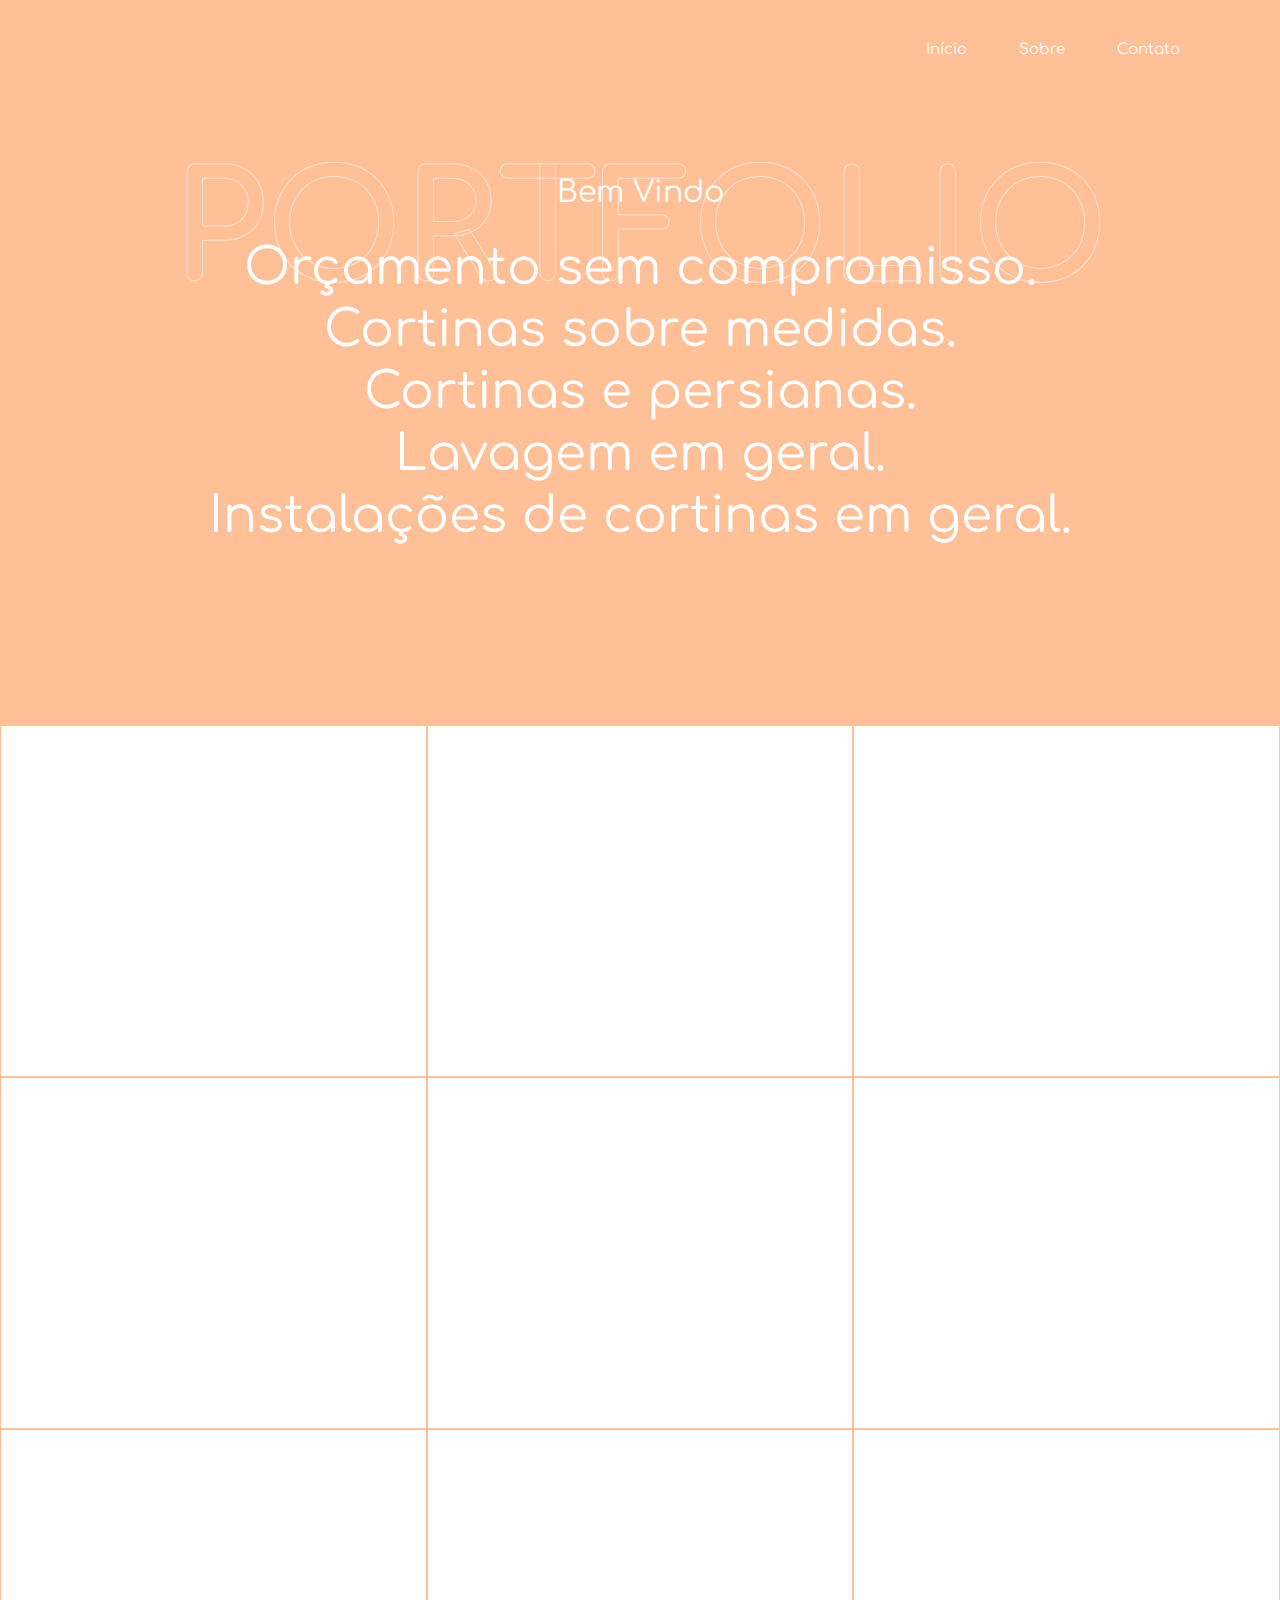
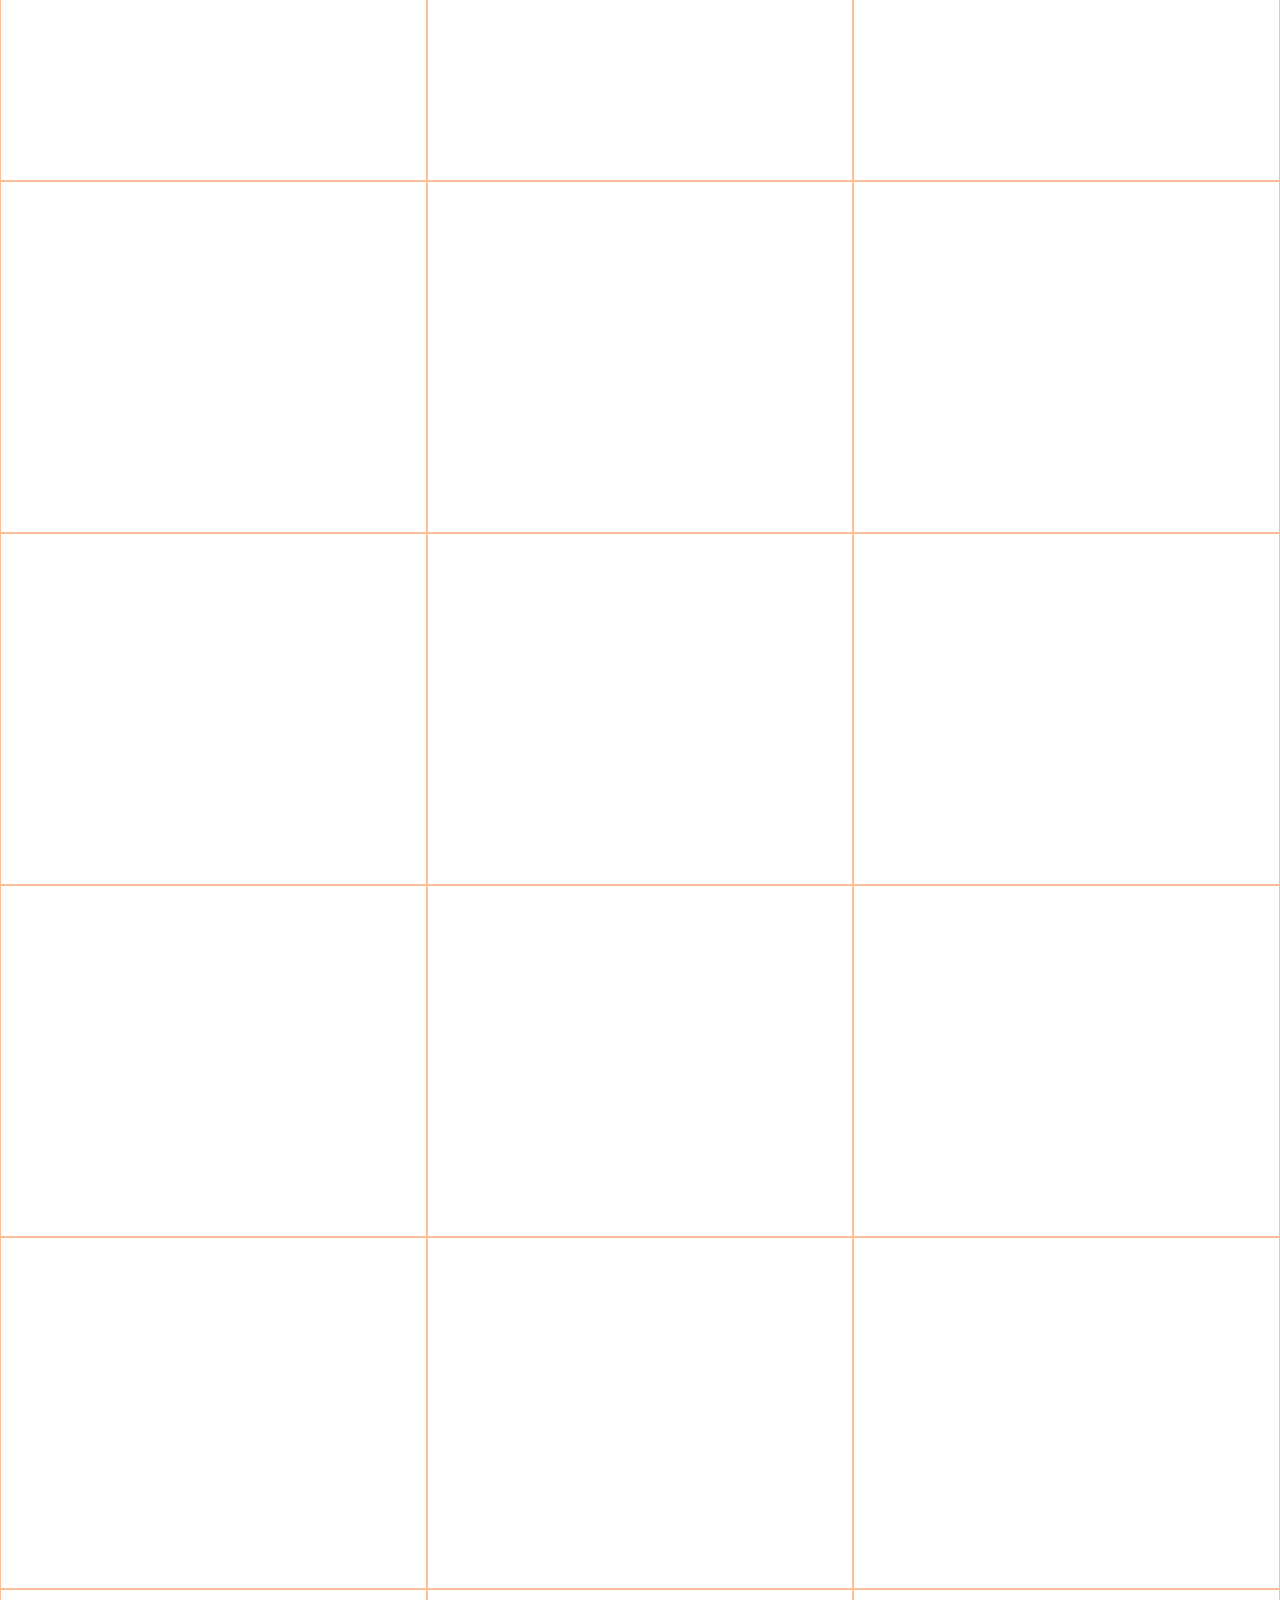
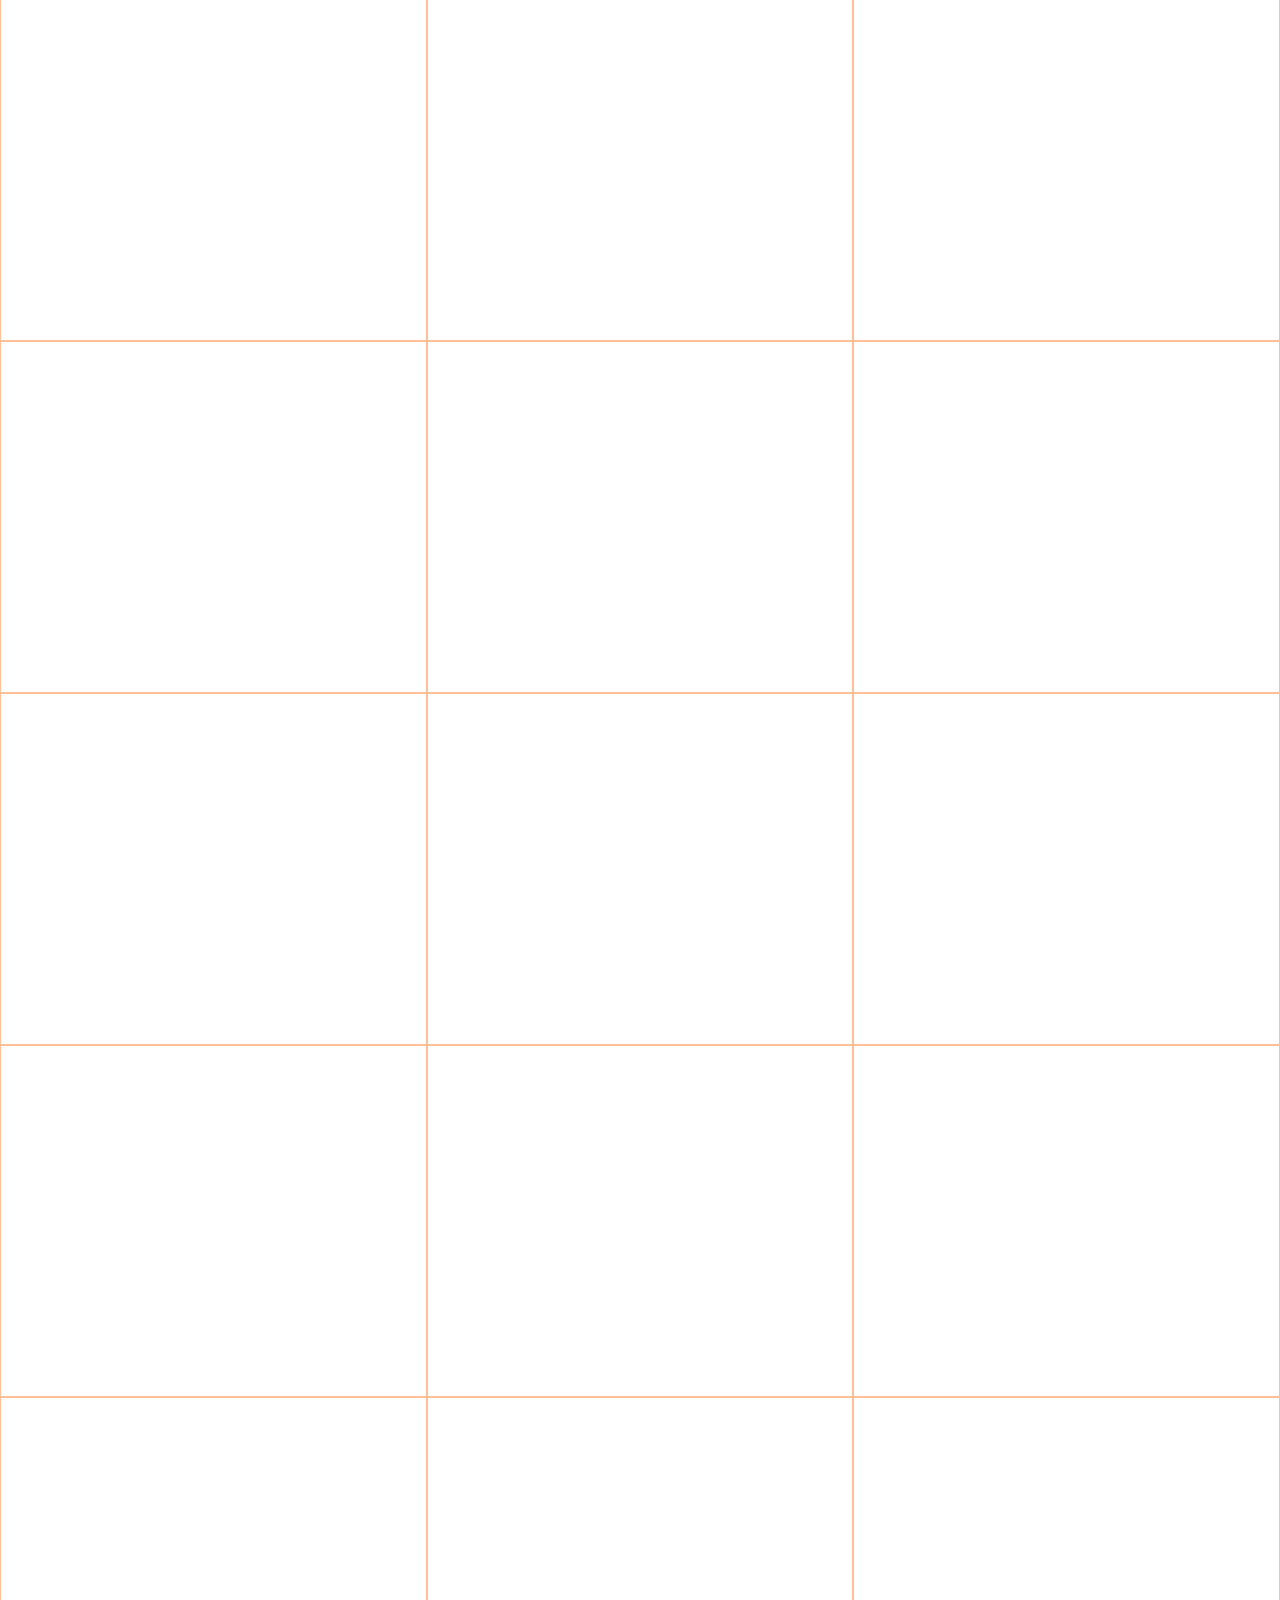
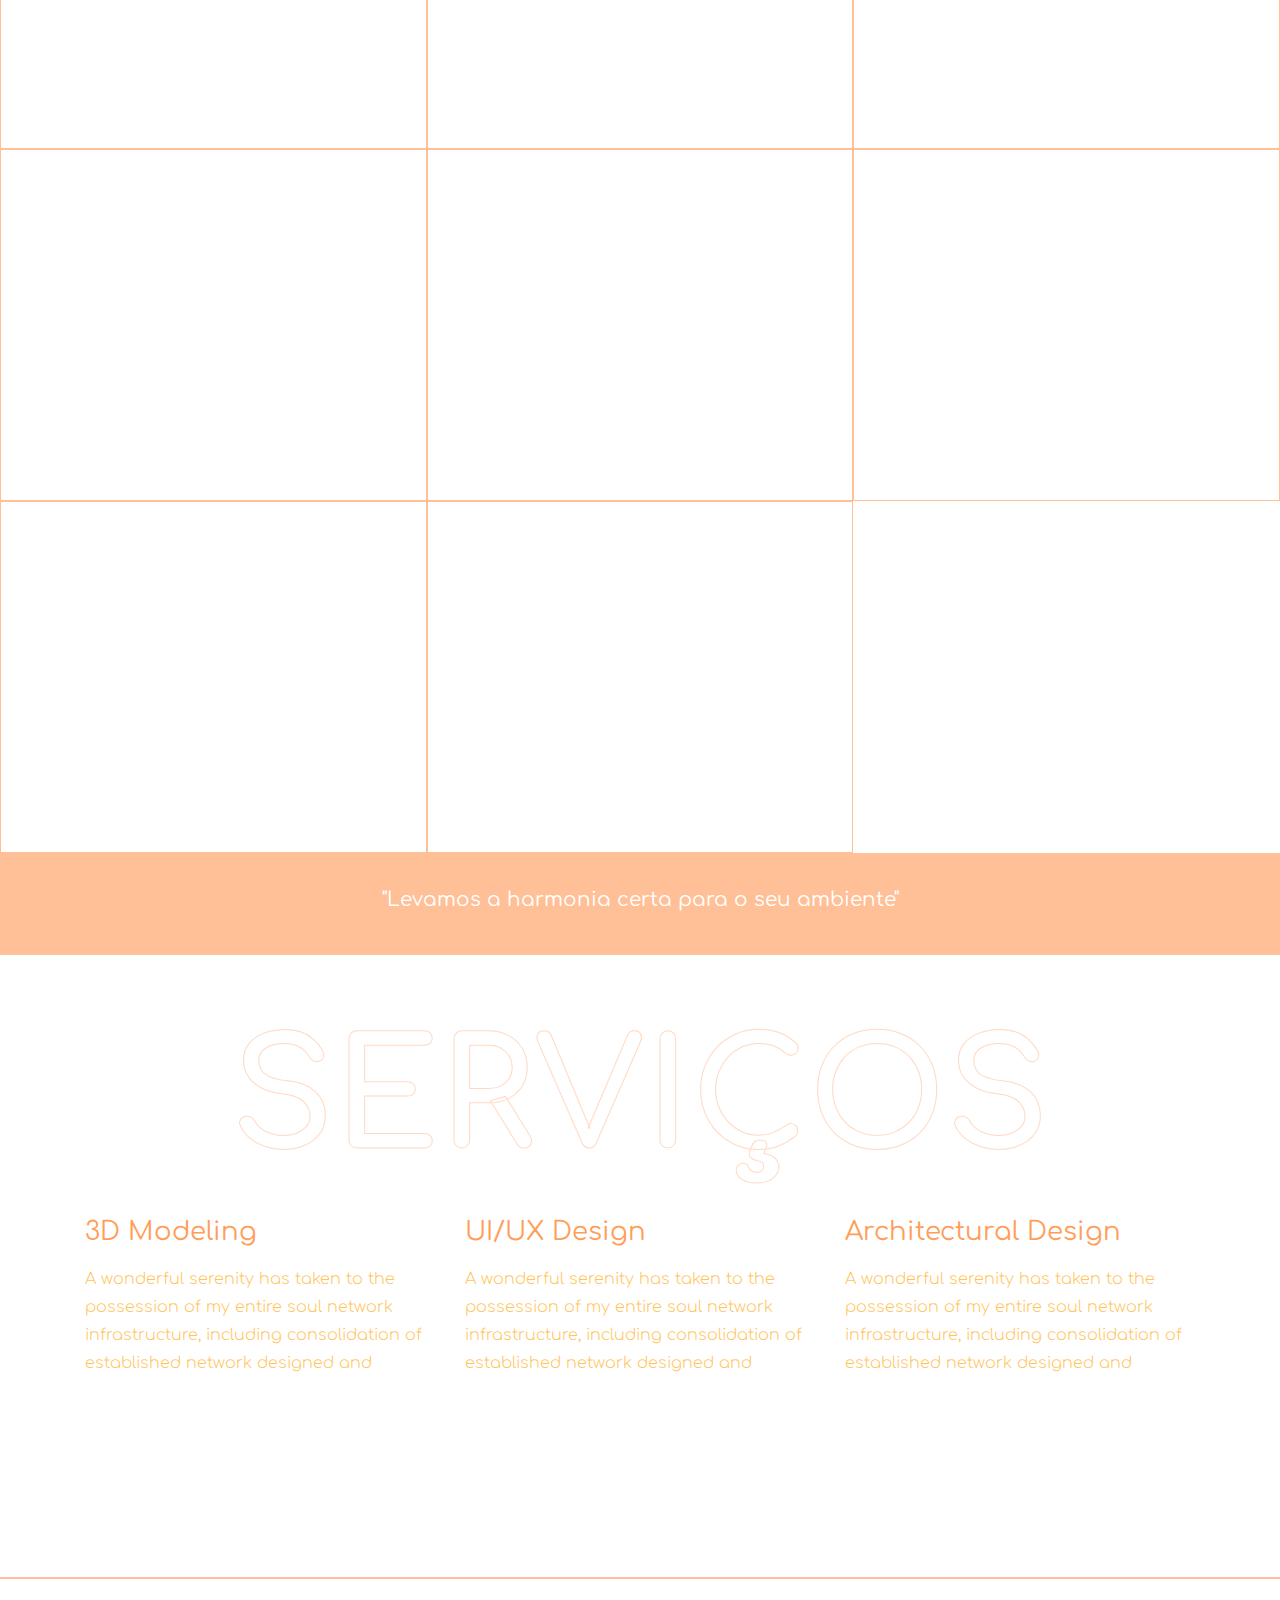
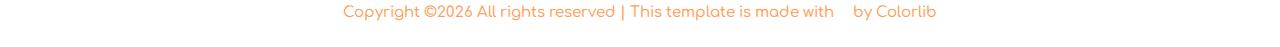
==== index.html @ ada85640 "Add files via upload" ====
<!doctype html>
<html class="no-js" lang="zxx">

<head>
    <meta charset="utf-8">
    <meta http-equiv="x-ua-compatible" content="ie=edge">
    <title>Leide Cortinas</title>
    <meta name="description" content="">
    <meta name="viewport" content="width=device-width, initial-scale=1">

    <!-- <link rel="manifest" href="site.webmanifest"> -->
    <!-- Place favicon.ico in the root directory -->

    <!-- CSS here -->
    <link rel="stylesheet" href="bootstrap.min.css">
    <link rel="stylesheet" href="owl.carousel.min.css">
    <link rel="stylesheet" href="magnific-popup.css">
    <link rel="stylesheet" href="font-awesome.min.css">
    <link rel="stylesheet" href="themify-icons.css">
    <link rel="stylesheet" href="nice-select.css">
    <link rel="stylesheet" href="flaticon.css">
    <link rel="stylesheet" href="gijgo.css">
    <link rel="stylesheet" href="animate.min.css">
    <link rel="stylesheet" href="slick.css">
    <link rel="stylesheet" href="slicknav.css">
    <link rel="stylesheet" href="style.css">
    <link href="https://fonts.googleapis.com/css2?family=Comfortaa:wght@600&display=swap" rel="stylesheet">

    <!-- <link rel="stylesheet" href="css/responsive.css"> -->
</head>

<body>
    <!--[if lte IE 9]>
            <p class="browserupgrade">You are using an <strong>outdated</strong> browser. Please <a href="https://browsehappy.com/">upgrade your browser</a> to improve your experience and security.</p>
        <![endif]-->

    <!-- header-start -->
    <header>
        <div class="header-area ">
            <div id="sticky-header" class="main-header-area">
                <div class="container-fluid">
                    <div class="row align-items-center">
                        <div class="col-xl-3 col-lg-2">
                            <div class="logo">
                                <a href="index.html">
                                    <img src="img/logo.png" alt="">
                                </a>
                            </div>
                        </div>
                        <div class="col-xl-9 col-lg-10">
                            <div class="main-menu  d-none d-lg-block text-right">
                                <nav>
                                    <ul id="navigation">
                                        <li><a class="active" href="index.html">Início</a></li>
                                        <li><a href="about.html">Sobre</a></li>
                                        <li><a href="contact.html">Contato</a></li>
                                    </ul>
                                </nav>
                            </div>
                        </div>
                        <div class="col-12">
                            <div class="mobile_menu d-block d-lg-none"></div>
                        </div>
                    </div>

                </div>
            </div>
        </div>
    </header>
    <!-- header-end -->

    <!-- slider_area_start -->
    <div class="slider_area">
        <div class="single_slider  d-flex align-items-center slider_bg_1">
            <div class="outline_text d-none d-lg-block">
                    Portfolio
            </div>
            <div class="container">
                <div class="row align-items-center justify-content-center">
                    <div class="col-xl-12">
                        <div class="slider_text text-center">
                            <span>Bem Vindo</span>
                            <h3>
                                   Orçamento sem compromisso. 
                                   <br>
                                   Cortinas sobre medidas.
                                   <br>
                                   Cortinas e persianas. 
                                   <br>
                                   Lavagem em geral. 
                                   <br>
                                   Instalações de cortinas em geral.
                            </h3>
                        </div>
                    </div>
                </div>
            </div>
        </div>
    </div>
    <!-- slider_area_end -->


    <div class="portfolio_area">
        <!-- <div class="container-fluid p-0"> -->
            <div class="portfolio_wrap">
                <div class="single_gallery">
                    <div class="thumb">
                        <img src="img/portfolio/1.jpeg" alt="">
                    </div>
                    <div class="gallery_hover">
                        <div class="hover_inner">
                                <span>Gostou? Fale conosco pelo</span>
                                <a href="https://api.whatsapp.com/send?1=pt_BR&phone=558498845-2749"><h3>WhatsApp</h3></a>
                                <a href="https://instagram.com/leide_cortinas1?igshid=be0fmrv5d8n"><h3 style="padding-top: 4px;">Instagram</h3></a>
                                
                        </div>
                    </div>
                </div>
                <div class="single_gallery small_width">
                    <div class="thumb">
                        <img src="img/portfolio/2.jpeg" alt="">
                    </div>
                    <div class="gallery_hover">
                        <div class="hover_inner">
                                <span>Gostou? Fale conosco pelo</span>
                                <a href="https://api.whatsapp.com/send?1=pt_BR&phone=558498845-2749"><h3>WhatsApp</h3></a>
                                <a href="https://instagram.com/leide_cortinas1?igshid=be0fmrv5d8n"><h3 style="padding-top: 4px;">Instagram</h3></a>
                                
                        </div>
                    </div>
                </div>
                <div class="single_gallery">
                    <div class="thumb">
                        <img src="img/portfolio/3.jpeg" alt="">
                    </div>
                    <div class="gallery_hover">
                        <div class="hover_inner">
                                <span>Gostou? Fale conosco pelo</span>
                                <a href="https://api.whatsapp.com/send?1=pt_BR&phone=558498845-2749"><h3>WhatsApp</h3></a>
                                <a href="https://instagram.com/leide_cortinas1?igshid=be0fmrv5d8n"><h3 style="padding-top: 4px;">Instagram</h3></a>
                                
                        </div>
                    </div>
                </div>
                <div class=" single_gallery">
                    <div class="thumb">
                        <img src="img/portfolio/4.jpeg" alt="">
                    </div>
                    <div class="gallery_hover">
                        <div class="hover_inner">
                                <span>Gostou? Fale conosco pelo</span>
                                <a href="https://api.whatsapp.com/send?1=pt_BR&phone=558498845-2749"><h3>WhatsApp</h3></a>
                                <a href="https://instagram.com/leide_cortinas1?igshid=be0fmrv5d8n"><h3 style="padding-top: 4px;">Instagram</h3></a>
                                
                        </div>
                    </div>
                </div>
                <div class="single_gallery">
                    <div class="thumb">
                        <img src="img/portfolio/5.jpeg" alt="">
                    </div>
                    <div class="gallery_hover">
                        <div class="hover_inner">
                                <span>Gostou? Fale conosco pelo</span>
                                <a href="https://api.whatsapp.com/send?1=pt_BR&phone=558498845-2749"><h3>WhatsApp</h3></a>
                                <a href="https://instagram.com/leide_cortinas1?igshid=be0fmrv5d8n"><h3 style="padding-top: 4px;">Instagram</h3></a>
                                
                        </div>
                    </div>
                </div>
                <div class=" single_gallery small_width">
                    <div class="thumb">
                        <img src="img/portfolio/6.jpeg" alt="">
                    </div>
                    <div class="gallery_hover">
                        <div class="hover_inner">
                                <span>Gostou? Fale conosco pelo</span>
                                <a href="https://api.whatsapp.com/send?1=pt_BR&phone=558498845-2749"><h3>WhatsApp</h3></a>
                                <a href="https://instagram.com/leide_cortinas1?igshid=be0fmrv5d8n"><h3 style="padding-top: 4px;">Instagram</h3></a>
                                
                        </div>
                    </div>
                </div>
                <div class="single_gallery">
                    <div class="thumb">
                        <img src="img/portfolio/7.jpeg" alt="">
                    </div>
                    <div class="gallery_hover">
                        <div class="hover_inner">
                                <span>Gostou? Fale conosco pelo</span>
                                <a href="https://api.whatsapp.com/send?1=pt_BR&phone=558498845-2749"><h3>WhatsApp</h3></a>
                                <a href="https://instagram.com/leide_cortinas1?igshid=be0fmrv5d8n"><h3 style="padding-top: 4px;">Instagram</h3></a>
                                
                        </div>
                    </div>
                </div>
                <div class=" single_gallery small_width">
                   <div class="thumb">
                        <img src="img/portfolio/8.jpeg" alt="">
                    </div>
                    <div class="gallery_hover">
                        <div class="hover_inner">
                                <span>Gostou? Fale conosco pelo</span>
                                <a href="https://api.whatsapp.com/send?1=pt_BR&phone=558498845-2749"><h3>WhatsApp</h3></a>
                                <a href="https://instagram.com/leide_cortinas1?igshid=be0fmrv5d8n"><h3 style="padding-top: 4px;">Instagram</h3></a>
                                
                        </div>
                    </div>
                </div>
                <div class=" single_gallery">
                    <div class="thumb">
                        <img src="img/portfolio/9.jpeg" alt="">
                    </div>
                    <div class="gallery_hover">
                        <div class="hover_inner">
                                <span>Gostou? Fale conosco pelo</span>
                                <a href="https://api.whatsapp.com/send?1=pt_BR&phone=558498845-2749"><h3>WhatsApp</h3></a>
                                <a href="https://instagram.com/leide_cortinas1?igshid=be0fmrv5d8n"><h3 style="padding-top: 4px;">Instagram</h3></a>
                                
                        </div>
                    </div>
                </div>
                <div class=" single_gallery">
                    <div class="thumb">
                        <img src="img/portfolio/10.jpeg" alt="">
                    </div>
                    <div class="gallery_hover">
                        <div class="hover_inner">
                                <span>Gostou? Fale conosco pelo</span>
                                <a href="https://api.whatsapp.com/send?1=pt_BR&phone=558498845-2749"><h3>WhatsApp</h3></a>
                                <a href="https://instagram.com/leide_cortinas1?igshid=be0fmrv5d8n"><h3 style="padding-top: 4px;">Instagram</h3></a>
                                
                        </div>
                    </div>
                </div>
                <div class=" single_gallery">
                    <div class="thumb">
                        <img src="img/portfolio/11.jpeg" alt="">
                    </div>
                    <div class="gallery_hover">
                        <div class="hover_inner">
                                <span>Gostou? Fale conosco pelo</span>
                                <a href="https://api.whatsapp.com/send?1=pt_BR&phone=558498845-2749"><h3>WhatsApp</h3></a>
                                <a href="https://instagram.com/leide_cortinas1?igshid=be0fmrv5d8n"><h3 style="padding-top: 4px;">Instagram</h3></a>
                                
                        </div>
                    </div>
                </div>
                <div class=" single_gallery">
                    <div class="thumb">
                        <img src="img/portfolio/12.jpeg" alt="">
                    </div>
                    <div class="gallery_hover">
                        <div class="hover_inner">
                                <span>Gostou? Fale conosco pelo</span>
                                <a href="https://api.whatsapp.com/send?1=pt_BR&phone=558498845-2749"><h3>WhatsApp</h3></a>
                                <a href="https://instagram.com/leide_cortinas1?igshid=be0fmrv5d8n"><h3 style="padding-top: 4px;">Instagram</h3></a>
                                
                        </div>
                    </div>
                </div>
                <div class=" single_gallery">
                    <div class="thumb">
                        <img src="img/portfolio/13.jpeg" alt="">
                    </div>
                    <div class="gallery_hover">
                        <div class="hover_inner">
                                <span>Gostou? Fale conosco pelo</span>
                                <a href="https://api.whatsapp.com/send?1=pt_BR&phone=558498845-2749"><h3>WhatsApp</h3></a>
                                <a href="https://instagram.com/leide_cortinas1?igshid=be0fmrv5d8n"><h3 style="padding-top: 4px;">Instagram</h3></a>
                                
                        </div>
                    </div>
                </div>
                <div class=" single_gallery">
                    <div class="thumb">
                        <img src="img/portfolio/14.jpeg" alt="">
                    </div>
                    <div class="gallery_hover">
                        <div class="hover_inner">
                                <span>Gostou? Fale conosco pelo</span>
                                <a href="https://api.whatsapp.com/send?1=pt_BR&phone=558498845-2749"><h3>WhatsApp</h3></a>
                                <a href="https://instagram.com/leide_cortinas1?igshid=be0fmrv5d8n"><h3 style="padding-top: 4px;">Instagram</h3></a>
                                
                        </div>
                    </div>
                </div>
                <div class=" single_gallery">
                    <div class="thumb">
                        <img src="img/portfolio/15.jpeg" alt="">
                    </div>
                    <div class="gallery_hover">
                        <div class="hover_inner">
                                <span>Gostou? Fale conosco pelo</span>
                                <a href="https://api.whatsapp.com/send?1=pt_BR&phone=558498845-2749"><h3>WhatsApp</h3></a>
                                <a href="https://instagram.com/leide_cortinas1?igshid=be0fmrv5d8n"><h3 style="padding-top: 4px;">Instagram</h3></a>
                                
                        </div>
                    </div>
                </div>
                <div class=" single_gallery">
                    <div class="thumb">
                        <img src="img/portfolio/16.jpeg" alt="">
                    </div>
                    <div class="gallery_hover">
                        <div class="hover_inner">
                                <span>Gostou? Fale conosco pelo</span>
                                <a href="https://api.whatsapp.com/send?1=pt_BR&phone=558498845-2749"><h3>WhatsApp</h3></a>
                                <a href="https://instagram.com/leide_cortinas1?igshid=be0fmrv5d8n"><h3 style="padding-top: 4px;">Instagram</h3></a>
                                
                        </div>
                    </div>
                </div>
                <div class=" single_gallery">
                    <div class="thumb">
                        <img src="img/portfolio/17.jpeg" alt="">
                    </div>
                    <div class="gallery_hover">
                        <div class="hover_inner">
                                <span>Gostou? Fale conosco pelo</span>
                                <a href="https://api.whatsapp.com/send?1=pt_BR&phone=558498845-2749"><h3>WhatsApp</h3></a>
                                <a href="https://instagram.com/leide_cortinas1?igshid=be0fmrv5d8n"><h3 style="padding-top: 4px;">Instagram</h3></a>
                                
                        </div>
                    </div>
                </div>
                <div class=" single_gallery">
                    <div class="thumb">
                        <img src="img/portfolio/18.jpeg" alt="">
                    </div>
                    <div class="gallery_hover">
                        <div class="hover_inner">
                                <span>Gostou? Fale conosco pelo</span>
                                <a href="https://api.whatsapp.com/send?1=pt_BR&phone=558498845-2749"><h3>WhatsApp</h3></a>
                                <a href="https://instagram.com/leide_cortinas1?igshid=be0fmrv5d8n"><h3 style="padding-top: 4px;">Instagram</h3></a>
                                
                        </div>
                    </div>
                </div>
                <div class=" single_gallery">
                    <div class="thumb">
                        <img src="img/portfolio/19.jpeg" alt="">
                    </div>
                    <div class="gallery_hover">
                        <div class="hover_inner">
                                <span>Gostou? Fale conosco pelo</span>
                                <a href="https://api.whatsapp.com/send?1=pt_BR&phone=558498845-2749"><h3>WhatsApp</h3></a>
                                <a href="https://instagram.com/leide_cortinas1?igshid=be0fmrv5d8n"><h3 style="padding-top: 4px;">Instagram</h3></a>
                                
                        </div>
                    </div>
                </div>
                <div class=" single_gallery">
                    <div class="thumb">
                        <img src="img/portfolio/20.jpeg" alt="">
                    </div>
                    <div class="gallery_hover">
                        <div class="hover_inner">
                                <span>Gostou? Fale conosco pelo</span>
                                <a href="https://api.whatsapp.com/send?1=pt_BR&phone=558498845-2749"><h3>WhatsApp</h3></a>
                                <a href="https://instagram.com/leide_cortinas1?igshid=be0fmrv5d8n"><h3 style="padding-top: 4px;">Instagram</h3></a>
                                
                        </div>
                    </div>
                </div>
                <div class=" single_gallery">
                    <div class="thumb">
                        <img src="img/portfolio/21.jpeg" alt="">
                    </div>
                    <div class="gallery_hover">
                        <div class="hover_inner">
                                <span>Gostou? Fale conosco pelo</span>
                                <a href="https://api.whatsapp.com/send?1=pt_BR&phone=558498845-2749"><h3>WhatsApp</h3></a>
                                <a href="https://instagram.com/leide_cortinas1?igshid=be0fmrv5d8n"><h3 style="padding-top: 4px;">Instagram</h3></a>
                                
                        </div>
                    </div>
                </div>
                <div class=" single_gallery">
                    <div class="thumb">
                        <img src="img/portfolio/22.jpeg" alt="">
                    </div>
                    <div class="gallery_hover">
                        <div class="hover_inner">
                                <span>Gostou? Fale conosco pelo</span>
                                <a href="https://api.whatsapp.com/send?1=pt_BR&phone=558498845-2749"><h3>WhatsApp</h3></a>
                                <a href="https://instagram.com/leide_cortinas1?igshid=be0fmrv5d8n"><h3 style="padding-top: 4px;">Instagram</h3></a>
                                
                        </div>
                    </div>
                </div>
                <div class=" single_gallery">
                    <div class="thumb">
                        <img src="img/portfolio/23.jpeg" alt="">
                    </div>
                    <div class="gallery_hover">
                        <div class="hover_inner">
                                <span>Gostou? Fale conosco pelo</span>
                                <a href="https://api.whatsapp.com/send?1=pt_BR&phone=558498845-2749"><h3>WhatsApp</h3></a>
                                <a href="https://instagram.com/leide_cortinas1?igshid=be0fmrv5d8n"><h3 style="padding-top: 4px;">Instagram</h3></a>
                                
                        </div>
                    </div>
                </div>
                <div class=" single_gallery">
                    <div class="thumb">
                        <img src="img/portfolio/24.jpeg" alt="">
                    </div>
                    <div class="gallery_hover">
                        <div class="hover_inner">
                                <span>Gostou? Fale conosco pelo</span>
                                <a href="https://api.whatsapp.com/send?1=pt_BR&phone=558498845-2749"><h3>WhatsApp</h3></a>
                                <a href="https://instagram.com/leide_cortinas1?igshid=be0fmrv5d8n"><h3 style="padding-top: 4px;">Instagram</h3></a>
                                
                        </div>
                    </div>
                </div>
                <div class=" single_gallery">
                    <div class="thumb">
                        <img src="img/portfolio/25.jpeg" alt="">
                    </div>
                    <div class="gallery_hover">
                        <div class="hover_inner">
                                <span>Gostou? Fale conosco pelo</span>
                                <a href="https://api.whatsapp.com/send?1=pt_BR&phone=558498845-2749"><h3>WhatsApp</h3></a>
                                <a href="https://instagram.com/leide_cortinas1?igshid=be0fmrv5d8n"><h3 style="padding-top: 4px;">Instagram</h3></a>
                                
                        </div>
                    </div>
                </div>
                <div class=" single_gallery">
                    <div class="thumb">
                        <img src="img/portfolio/26.jpeg" alt="">
                    </div>
                    <div class="gallery_hover">
                        <div class="hover_inner">
                                <span>Gostou? Fale conosco pelo</span>
                                <a href="https://api.whatsapp.com/send?1=pt_BR&phone=558498845-2749"><h3>WhatsApp</h3></a>
                                <a href="https://instagram.com/leide_cortinas1?igshid=be0fmrv5d8n"><h3 style="padding-top: 4px;">Instagram</h3></a>
                                
                        </div>
                    </div>
                </div>
                <div class=" single_gallery">
                    <div class="thumb">
                        <img src="img/portfolio/27.jpeg" alt="">
                    </div>
                    <div class="gallery_hover">
                        <div class="hover_inner">
                                <span>Gostou? Fale conosco pelo</span>
                                <a href="https://api.whatsapp.com/send?1=pt_BR&phone=558498845-2749"><h3>WhatsApp</h3></a>
                                <a href="https://instagram.com/leide_cortinas1?igshid=be0fmrv5d8n"><h3 style="padding-top: 4px;">Instagram</h3></a>
                                
                        </div>
                    </div>
                </div>
                <div class=" single_gallery">
                    <div class="thumb">
                        <img src="img/portfolio/28.jpeg" alt="">
                    </div>
                    <div class="gallery_hover">
                        <div class="hover_inner">
                                <span>Gostou? Fale conosco pelo</span>
                                <a href="https://api.whatsapp.com/send?1=pt_BR&phone=558498845-2749"><h3>WhatsApp</h3></a>
                                <a href="https://instagram.com/leide_cortinas1?igshid=be0fmrv5d8n"><h3 style="padding-top: 4px;">Instagram</h3></a>
                                
                        </div>
                    </div>
                </div>
                <div class=" single_gallery">
                    <div class="thumb">
                        <img src="img/portfolio/29.jpeg" alt="">
                    </div>
                    <div class="gallery_hover">
                        <div class="hover_inner">
                                <span>Gostou? Fale conosco pelo</span>
                                <a href="https://api.whatsapp.com/send?1=pt_BR&phone=558498845-2749"><h3>WhatsApp</h3></a>
                                <a href="https://instagram.com/leide_cortinas1?igshid=be0fmrv5d8n"><h3 style="padding-top: 4px;">Instagram</h3></a>
                                
                        </div>
                    </div>
                </div>
                <div class=" single_gallery">
                    <div class="thumb">
                        <img src="img/portfolio/30.jpeg" alt="">
                    </div>
                    <div class="gallery_hover">
                        <div class="hover_inner">
                                <span>Gostou? Fale conosco pelo</span>
                                <a href="https://api.whatsapp.com/send?1=pt_BR&phone=558498845-2749"><h3>WhatsApp</h3></a>
                                <a href="https://instagram.com/leide_cortinas1?igshid=be0fmrv5d8n"><h3 style="padding-top: 4px;">Instagram</h3></a>
                                
                        </div>
                    </div>
                </div>
                <div class=" single_gallery">
                    <div class="thumb">
                        <img src="img/portfolio/31.jpeg" alt="">
                    </div>
                    <div class="gallery_hover">
                        <div class="hover_inner">
                                <span>Gostou? Fale conosco pelo</span>
                                <a href="https://api.whatsapp.com/send?1=pt_BR&phone=558498845-2749"><h3>WhatsApp</h3></a>
                                <a href="https://instagram.com/leide_cortinas1?igshid=be0fmrv5d8n"><h3 style="padding-top: 4px;">Instagram</h3></a>
                                
                        </div>
                    </div>
                </div>
                <div class=" single_gallery">
                    <div class="thumb">
                        <img src="img/portfolio/32.jpeg" alt="">
                    </div>
                    <div class="gallery_hover">
                        <div class="hover_inner">
                                <span>Gostou? Fale conosco pelo</span>
                                <a href="https://api.whatsapp.com/send?1=pt_BR&phone=558498845-2749"><h3>WhatsApp</h3></a>
                                <a href="https://instagram.com/leide_cortinas1?igshid=be0fmrv5d8n"><h3 style="padding-top: 4px;">Instagram</h3></a>
                                
                        </div>
                    </div>
                </div>
                <div class=" single_gallery">
                    <div class="thumb">
                        <img src="img/portfolio/33.jpeg" alt="">
                    </div>
                    <div class="gallery_hover">
                        <div class="hover_inner">
                                <span>Gostou? Fale conosco pelo</span>
                                <a href="https://api.whatsapp.com/send?1=pt_BR&phone=558498845-2749"><h3>WhatsApp</h3></a>
                                <a href="https://instagram.com/leide_cortinas1?igshid=be0fmrv5d8n"><h3 style="padding-top: 4px;">Instagram</h3></a>
                                
                        </div>
                    </div>
                </div>
                <div class=" single_gallery">
                    <div class="thumb">
                        <img src="img/portfolio/34.jpeg" alt="">
                    </div>
                    <div class="gallery_hover">
                        <div class="hover_inner">
                                <span>Gostou? Fale conosco pelo</span>
                                <a href="https://api.whatsapp.com/send?1=pt_BR&phone=558498845-2749"><h3>WhatsApp</h3></a>
                                <a href="https://instagram.com/leide_cortinas1?igshid=be0fmrv5d8n"><h3 style="padding-top: 4px;">Instagram</h3></a>
                                
                        </div>
                    </div>
                </div>
                <div class=" single_gallery">
                    <div class="thumb">
                        <img src="img/portfolio/35.jpeg" alt="">
                    </div>
                    <div class="gallery_hover">
                        <div class="hover_inner">
                                <span>Gostou? Fale conosco pelo</span>
                                <a href="https://api.whatsapp.com/send?1=pt_BR&phone=558498845-2749"><h3>WhatsApp</h3></a>
                                <a href="https://instagram.com/leide_cortinas1?igshid=be0fmrv5d8n"><h3 style="padding-top: 4px;">Instagram</h3></a>
                                
                        </div>
                    </div>
                </div>
                <div class=" single_gallery">
                    <div class="thumb">
                        <img src="img/portfolio/36.jpeg" alt="">
                    </div>
                    <div class="gallery_hover">
                        <div class="hover_inner">
                                <span>Gostou? Fale conosco pelo</span>
                                <a href="https://api.whatsapp.com/send?1=pt_BR&phone=558498845-2749"><h3>WhatsApp</h3></a>
                                <a href="https://instagram.com/leide_cortinas1?igshid=be0fmrv5d8n"><h3 style="padding-top: 4px;">Instagram</h3></a>
                                
                        </div>
                    </div>
                </div>
                <div class=" single_gallery">
                    <div class="thumb">
                        <img src="img/portfolio/37.jpeg" alt="">
                    </div>
                    <div class="gallery_hover">
                        <div class="hover_inner">
                                <span>Gostou? Fale conosco pelo</span>
                                <a href="https://api.whatsapp.com/send?1=pt_BR&phone=558498845-2749"><h3>WhatsApp</h3></a>
                                <a href="https://instagram.com/leide_cortinas1?igshid=be0fmrv5d8n"><h3 style="padding-top: 4px;">Instagram</h3></a>
                                
                        </div>
                    </div>
                </div>
                <div class=" single_gallery">
                    <div class="thumb">
                        <img src="img/portfolio/38.jpeg" alt="">
                    </div>
                    <div class="gallery_hover">
                        <div class="hover_inner">
                                <span>Gostou? Fale conosco pelo</span>
                                <a href="https://api.whatsapp.com/send?1=pt_BR&phone=558498845-2749"><h3>WhatsApp</h3></a>
                                <a href="https://instagram.com/leide_cortinas1?igshid=be0fmrv5d8n"><h3 style="padding-top: 4px;">Instagram</h3></a>
                                
                        </div>
                    </div>
                </div>
                <div class=" single_gallery">
                    <div class="thumb">
                        <img src="img/portfolio/39.jpeg" alt="">
                    </div>
                    <div class="gallery_hover">
                        <div class="hover_inner">
                                <span>Gostou? Fale conosco pelo</span>
                                <a href="https://api.whatsapp.com/send?1=pt_BR&phone=558498845-2749"><h3>WhatsApp</h3></a>
                                <a href="https://instagram.com/leide_cortinas1?igshid=be0fmrv5d8n"><h3 style="padding-top: 4px;">Instagram</h3></a>
                                
                        </div>
                    </div>
                </div>
                <div class=" single_gallery">
                    <div class="thumb">
                        <img src="img/portfolio/40.jpeg" alt="">
                    </div>
                    <div class="gallery_hover">
                        <div class="hover_inner">
                                <span>Gostou? Fale conosco pelo</span>
                                <a href="https://api.whatsapp.com/send?1=pt_BR&phone=558498845-2749"><h3>WhatsApp</h3></a>
                                <a href="https://instagram.com/leide_cortinas1?igshid=be0fmrv5d8n"><h3 style="padding-top: 4px;">Instagram</h3></a>
                                
                        </div>
                    </div>
                </div>
                <div class=" single_gallery">
                    <div class="thumb">
                        <img src="img/portfolio/41.jpeg" alt="">
                    </div>
                    <div class="gallery_hover">
                        <div class="hover_inner">
                                <span>Gostou? Fale conosco pelo</span>
                                <a href="https://api.whatsapp.com/send?1=pt_BR&phone=558498845-2749"><h3>WhatsApp</h3></a>
                                <a href="https://instagram.com/leide_cortinas1?igshid=be0fmrv5d8n"><h3 style="padding-top: 4px;">Instagram</h3></a>
                                
                        </div>
                    </div>
                </div>
            </div>
        <!-- </div> -->
        <div class="more_works text-center">
            <h3>"Levamos a harmonia certa para o seu ambiente"</h3>
        </div>
    </div>


    <!-- service_area  -->
    <div class="service_area">
            <div class="outline_text white d-none d-lg-block">
                    Serviços
            </div>
        <div class="container">
            <div class="row">
                <div class="col-xl-4 col-lg-4 col-md-6">
                    <div class="single_service">
                        <div class="icon">
                            <img src="img/svg_icon/1.svg" alt="">
                        </div>
                        <h3>3D Modeling</h3>
                        <p>A wonderful serenity has taken to the  <br> possession of my entire soul network <br> infrastructure, including consolidation of <br> established network designed and</p>
                    </div>
                </div>
                <div class="col-xl-4 col-lg-4 col-md-6">
                    <div class="single_service">
                        <div class="icon">
                            <img src="img/svg_icon/2.svg" alt="">
                        </div>
                        <h3>UI/UX Design</h3>
                        <p>A wonderful serenity has taken to the  <br> possession of my entire soul network <br> infrastructure, including consolidation of <br> established network designed and</p>
                    </div>
                </div>
                <div class="col-xl-4 col-lg-4 col-md-6">
                    <div class="single_service">
                        <div class="icon">
                            <img src="img/svg_icon/3.svg" alt="">
                        </div>
                        <h3>Architectural Design</h3>
                        <p>A wonderful serenity has taken to the  <br> possession of my entire soul network <br> infrastructure, including consolidation of <br> established network designed and</p>
                    </div>
                </div>
            </div>
        </div>
    </div>
    <!--/ service_area  -->

   
    <!-- footer start -->
    <footer class="footer">
            <div class="copy-right_text">
                <div class="container">
                    <div class="row">
                        <div class="col-xl-12">
                            <p class="copy_right text-center">
                                <!-- Link back to Colorlib can't be removed. Template is licensed under CC BY 3.0. -->
Copyright &copy;<script>document.write(new Date().getFullYear());</script> All rights reserved | This template is made with <i class="fa fa-heart-o" aria-hidden="true"></i> by <a href="https://colorlib.com" target="_blank">Colorlib</a>
<!-- Link back to Colorlib can't be removed. Template is licensed under CC BY 3.0. -->
                            </p>
                        </div>
                    </div>
                </div>
            </div>
        </footer>
    <!--/ footer end  -->

    <!-- JS here -->
    <script src="js/vendor/modernizr-3.5.0.min.js"></script>
    <script src="js/vendor/jquery-1.12.4.min.js"></script>
    <script src="js/popper.min.js"></script>
    <script src="js/bootstrap.min.js"></script>
    <script src="js/owl.carousel.min.js"></script>
    <script src="js/isotope.pkgd.min.js"></script>
    <script src="js/ajax-form.js"></script>
    <script src="js/waypoints.min.js"></script>
    <script src="js/jquery.counterup.min.js"></script>
    <script src="js/imagesloaded.pkgd.min.js"></script>
    <script src="js/scrollIt.js"></script>
    <script src="js/jquery.scrollUp.min.js"></script>
    <script src="js/wow.min.js"></script>
    <script src="js/nice-select.min.js"></script>
    <script src="js/jquery.slicknav.min.js"></script>
    <script src="js/jquery.magnific-popup.min.js"></script>
    <script src="js/plugins.js"></script>
    <script src="js/gijgo.min.js"></script>

    <!--contact js-->
    <script src="js/contact.js"></script>
    <script src="js/jquery.ajaxchimp.min.js"></script>
    <script src="js/jquery.form.js"></script>
    <script src="js/jquery.validate.min.js"></script>
    <script src="js/mail-script.js"></script>

    <script src="js/main.js"></script>
</body>

</html>
---- themify-icons.css ----
@font-face {
	font-family: 'themify';
	src:url('../fonts/themify.eot?-fvbane');
	src:url('../fonts/themify.eot?#iefix-fvbane') format('embedded-opentype'),
		url('../fonts/themify.woff?-fvbane') format('woff'),
		url('../fonts/themify.ttf?-fvbane') format('truetype'),
		url('../fonts/themify.svg?-fvbane#themify') format('svg');
	font-weight: normal;
	font-style: normal;
}

[class^="ti-"], [class*=" ti-"] {
	font-family: 'themify';
	/* speak: none; */
	font-style: normal;
	font-weight: normal;
	font-variant: normal;
	text-transform: none;
	line-height: 1;

	/* Better Font Rendering =========== */
	-webkit-font-smoothing: antialiased;
	-moz-osx-font-smoothing: grayscale;
}

.ti-wand:before {
	content: "\e600";
}
.ti-volume:before {
	content: "\e601";
}
.ti-user:before {
	content: "\e602";
}
.ti-unlock:before {
	content: "\e603";
}
.ti-unlink:before {
	content: "\e604";
}
.ti-trash:before {
	content: "\e605";
}
.ti-thought:before {
	content: "\e606";
}
.ti-target:before {
	content: "\e607";
}
.ti-tag:before {
	content: "\e608";
}
.ti-tablet:before {
	content: "\e609";
}
.ti-star:before {
	content: "\e60a";
}
.ti-spray:before {
	content: "\e60b";
}
.ti-signal:before {
	content: "\e60c";
}
.ti-shopping-cart:before {
	content: "\e60d";
}
.ti-shopping-cart-full:before {
	content: "\e60e";
}
.ti-settings:before {
	content: "\e60f";
}
.ti-search:before {
	content: "\e610";
}
.ti-zoom-in:before {
	content: "\e611";
}
.ti-zoom-out:before {
	content: "\e612";
}
.ti-cut:before {
	content: "\e613";
}
.ti-ruler:before {
	content: "\e614";
}
.ti-ruler-pencil:before {
	content: "\e615";
}
.ti-ruler-alt:before {
	content: "\e616";
}
.ti-bookmark:before {
	content: "\e617";
}
.ti-bookmark-alt:before {
	content: "\e618";
}
.ti-reload:before {
	content: "\e619";
}
.ti-plus:before {
	content: "\e61a";
}
.ti-pin:before {
	content: "\e61b";
}
.ti-pencil:before {
	content: "\e61c";
}
.ti-pencil-alt:before {
	content: "\e61d";
}
.ti-paint-roller:before {
	content: "\e61e";
}
.ti-paint-bucket:before {
	content: "\e61f";
}
.ti-na:before {
	content: "\e620";
}
.ti-mobile:before {
	content: "\e621";
}
.ti-minus:before {
	content: "\e622";
}
.ti-medall:before {
	content: "\e623";
}
.ti-medall-alt:before {
	content: "\e624";
}
.ti-marker:before {
	content: "\e625";
}
.ti-marker-alt:before {
	content: "\e626";
}
.ti-arrow-up:before {
	content: "\e627";
}
.ti-arrow-right:before {
	content: "\e628";
}
.ti-arrow-left:before {
	content: "\e629";
}
.ti-arrow-down:before {
	content: "\e62a";
}
.ti-lock:before {
	content: "\e62b";
}
.ti-location-arrow:before {
	content: "\e62c";
}
.ti-link:before {
	content: "\e62d";
}
.ti-layout:before {
	content: "\e62e";
}
.ti-layers:before {
	content: "\e62f";
}
.ti-layers-alt:before {
	content: "\e630";
}
.ti-key:before {
	content: "\e631";
}
.ti-import:before {
	content: "\e632";
}
.ti-image:before {
	content: "\e633";
}
.ti-heart:before {
	content: "\e634";
}
.ti-heart-broken:before {
	content: "\e635";
}
.ti-hand-stop:before {
	content: "\e636";
}
.ti-hand-open:before {
	content: "\e637";
}
.ti-hand-drag:before {
	content: "\e638";
}
.ti-folder:before {
	content: "\e639";
}
.ti-flag:before {
	content: "\e63a";
}
.ti-flag-alt:before {
	content: "\e63b";
}
.ti-flag-alt-2:before {
	content: "\e63c";
}
.ti-eye:before {
	content: "\e63d";
}
.ti-export:before {
	content: "\e63e";
}
.ti-exchange-vertical:before {
	content: "\e63f";
}
.ti-desktop:before {
	content: "\e640";
}
.ti-cup:before {
	content: "\e641";
}
.ti-crown:before {
	content: "\e642";
}
.ti-comments:before {
	content: "\e643";
}
.ti-comment:before {
	content: "\e644";
}
.ti-comment-alt:before {
	content: "\e645";
}
.ti-close:before {
	content: "\e646";
}
.ti-clip:before {
	content: "\e647";
}
.ti-angle-up:before {
	content: "\e648";
}
.ti-angle-right:before {
	content: "\e649";
}
.ti-angle-left:before {
	content: "\e64a";
}
.ti-angle-down:before {
	content: "\e64b";
}
.ti-check:before {
	content: "\e64c";
}
.ti-check-box:before {
	content: "\e64d";
}
.ti-camera:before {
	content: "\e64e";
}
.ti-announcement:before {
	content: "\e64f";
}
.ti-brush:before {
	content: "\e650";
}
.ti-briefcase:before {
	content: "\e651";
}
.ti-bolt:before {
	content: "\e652";
}
.ti-bolt-alt:before {
	content: "\e653";
}
.ti-blackboard:before {
	content: "\e654";
}
.ti-bag:before {
	content: "\e655";
}
.ti-move:before {
	content: "\e656";
}
.ti-arrows-vertical:before {
	content: "\e657";
}
.ti-arrows-horizontal:before {
	content: "\e658";
}
.ti-fullscreen:before {
	content: "\e659";
}
.ti-arrow-top-right:before {
	content: "\e65a";
}
.ti-arrow-top-left:before {
	content: "\e65b";
}
.ti-arrow-circle-up:before {
	content: "\e65c";
}
.ti-arrow-circle-right:before {
	content: "\e65d";
}
.ti-arrow-circle-left:before {
	content: "\e65e";
}
.ti-arrow-circle-down:before {
	content: "\e65f";
}
.ti-angle-double-up:before {
	content: "\e660";
}
.ti-angle-double-right:before {
	content: "\e661";
}
.ti-angle-double-left:before {
	content: "\e662";
}
.ti-angle-double-down:before {
	content: "\e663";
}
.ti-zip:before {
	content: "\e664";
}
.ti-world:before {
	content: "\e665";
}
.ti-wheelchair:before {
	content: "\e666";
}
.ti-view-list:before {
	content: "\e667";
}
.ti-view-list-alt:before {
	content: "\e668";
}
.ti-view-grid:before {
	content: "\e669";
}
.ti-uppercase:before {
	content: "\e66a";
}
.ti-upload:before {
	content: "\e66b";
}
.ti-underline:before {
	content: "\e66c";
}
.ti-truck:before {
	content: "\e66d";
}
.ti-timer:before {
	content: "\e66e";
}
.ti-ticket:before {
	content: "\e66f";
}
.ti-thumb-up:before {
	content: "\e670";
}
.ti-thumb-down:before {
	content: "\e671";
}
.ti-text:before {
	content: "\e672";
}
.ti-stats-up:before {
	content: "\e673";
}
.ti-stats-down:before {
	content: "\e674";
}
.ti-split-v:before {
	content: "\e675";
}
.ti-split-h:before {
	content: "\e676";
}
.ti-smallcap:before {
	content: "\e677";
}
.ti-shine:before {
	content: "\e678";
}
.ti-shift-right:before {
	content: "\e679";
}
.ti-shift-left:before {
	content: "\e67a";
}
.ti-shield:before {
	content: "\e67b";
}
.ti-notepad:before {
	content: "\e67c";
}
.ti-server:before {
	content: "\e67d";
}
.ti-quote-right:before {
	content: "\e67e";
}
.ti-quote-left:before {
	content: "\e67f";
}
.ti-pulse:before {
	content: "\e680";
}
.ti-printer:before {
	content: "\e681";
}
.ti-power-off:before {
	content: "\e682";
}
.ti-plug:before {
	content: "\e683";
}
.ti-pie-chart:before {
	content: "\e684";
}
.ti-paragraph:before {
	content: "\e685";
}
.ti-panel:before {
	content: "\e686";
}
.ti-package:before {
	content: "\e687";
}
.ti-music:before {
	content: "\e688";
}
.ti-music-alt:before {
	content: "\e689";
}
.ti-mouse:before {
	content: "\e68a";
}
.ti-mouse-alt:before {
	content: "\e68b";
}
.ti-money:before {
	content: "\e68c";
}
.ti-microphone:before {
	content: "\e68d";
}
.ti-menu:before {
	content: "\e68e";
}
.ti-menu-alt:before {
	content: "\e68f";
}
.ti-map:before {
	content: "\e690";
}
.ti-map-alt:before {
	content: "\e691";
}
.ti-loop:before {
	content: "\e692";
}
.ti-location-pin:before {
	content: "\e693";
}
.ti-list:before {
	content: "\e694";
}
.ti-light-bulb:before {
	content: "\e695";
}
.ti-Italic:before {
	content: "\e696";
}
.ti-info:before {
	content: "\e697";
}
.ti-infinite:before {
	content: "\e698";
}
.ti-id-badge:before {
	content: "\e699";
}
.ti-hummer:before {
	content: "\e69a";
}
.ti-home:before {
	content: "\e69b";
}
.ti-help:before {
	content: "\e69c";
}
.ti-headphone:before {
	content: "\e69d";
}
.ti-harddrives:before {
	content: "\e69e";
}
.ti-harddrive:before {
	content: "\e69f";
}
.ti-gift:before {
	content: "\e6a0";
}
.ti-game:before {
	content: "\e6a1";
}
.ti-filter:before {
	content: "\e6a2";
}
.ti-files:before {
	content: "\e6a3";
}
.ti-file:before {
	content: "\e6a4";
}
.ti-eraser:before {
	content: "\e6a5";
}
.ti-envelope:before {
	content: "\e6a6";
}
.ti-download:before {
	content: "\e6a7";
}
.ti-direction:before {
	content: "\e6a8";
}
.ti-direction-alt:before {
	content: "\e6a9";
}
.ti-dashboard:before {
	content: "\e6aa";
}
.ti-control-stop:before {
	content: "\e6ab";
}
.ti-control-shuffle:before {
	content: "\e6ac";
}
.ti-control-play:before {
	content: "\e6ad";
}
.ti-control-pause:before {
	content: "\e6ae";
}
.ti-control-forward:before {
	content: "\e6af";
}
.ti-control-backward:before {
	content: "\e6b0";
}
.ti-cloud:before {
	content: "\e6b1";
}
.ti-cloud-up:before {
	content: "\e6b2";
}
.ti-cloud-down:before {
	content: "\e6b3";
}
.ti-clipboard:before {
	content: "\e6b4";
}
.ti-car:before {
	content: "\e6b5";
}
.ti-calendar:before {
	content: "\e6b6";
}
.ti-book:before {
	content: "\e6b7";
}
.ti-bell:before {
	content: "\e6b8";
}
.ti-basketball:before {
	content: "\e6b9";
}
.ti-bar-chart:before {
	content: "\e6ba";
}
.ti-bar-chart-alt:before {
	content: "\e6bb";
}
.ti-back-right:before {
	content: "\e6bc";
}
.ti-back-left:before {
	content: "\e6bd";
}
.ti-arrows-corner:before {
	content: "\e6be";
}
.ti-archive:before {
	content: "\e6bf";
}
.ti-anchor:before {
	content: "\e6c0";
}
.ti-align-right:before {
	content: "\e6c1";
}
.ti-align-left:before {
	content: "\e6c2";
}
.ti-align-justify:before {
	content: "\e6c3";
}
.ti-align-center:before {
	content: "\e6c4";
}
.ti-alert:before {
	content: "\e6c5";
}
.ti-alarm-clock:before {
	content: "\e6c6";
}
.ti-agenda:before {
	content: "\e6c7";
}
.ti-write:before {
	content: "\e6c8";
}
.ti-window:before {
	content: "\e6c9";
}
.ti-widgetized:before {
	content: "\e6ca";
}
.ti-widget:before {
	content: "\e6cb";
}
.ti-widget-alt:before {
	content: "\e6cc";
}
.ti-wallet:before {
	content: "\e6cd";
}
.ti-video-clapper:before {
	content: "\e6ce";
}
.ti-video-camera:before {
	content: "\e6cf";
}
.ti-vector:before {
	content: "\e6d0";
}
.ti-themify-logo:before {
	content: "\e6d1";
}
.ti-themify-favicon:before {
	content: "\e6d2";
}
.ti-themify-favicon-alt:before {
	content: "\e6d3";
}
.ti-support:before {
	content: "\e6d4";
}
.ti-stamp:before {
	content: "\e6d5";
}
.ti-split-v-alt:before {
	content: "\e6d6";
}
.ti-slice:before {
	content: "\e6d7";
}
.ti-shortcode:before {
	content: "\e6d8";
}
.ti-shift-right-alt:before {
	content: "\e6d9";
}
.ti-shift-left-alt:before {
	content: "\e6da";
}
.ti-ruler-alt-2:before {
	content: "\e6db";
}
.ti-receipt:before {
	content: "\e6dc";
}
.ti-pin2:before {
	content: "\e6dd";
}
.ti-pin-alt:before {
	content: "\e6de";
}
.ti-pencil-alt2:before {
	content: "\e6df";
}
.ti-palette:before {
	content: "\e6e0";
}
.ti-more:before {
	content: "\e6e1";
}
.ti-more-alt:before {
	content: "\e6e2";
}
.ti-microphone-alt:before {
	content: "\e6e3";
}
.ti-magnet:before {
	content: "\e6e4";
}
.ti-line-double:before {
	content: "\e6e5";
}
.ti-line-dotted:before {
	content: "\e6e6";
}
.ti-line-dashed:before {
	content: "\e6e7";
}
.ti-layout-width-full:before {
	content: "\e6e8";
}
.ti-layout-width-default:before {
	content: "\e6e9";
}
.ti-layout-width-default-alt:before {
	content: "\e6ea";
}
.ti-layout-tab:before {
	content: "\e6eb";
}
.ti-layout-tab-window:before {
	content: "\e6ec";
}
.ti-layout-tab-v:before {
	content: "\e6ed";
}
.ti-layout-tab-min:before {
	content: "\e6ee";
}
.ti-layout-slider:before {
	content: "\e6ef";
}
.ti-layout-slider-alt:before {
	content: "\e6f0";
}
.ti-layout-sidebar-right:before {
	content: "\e6f1";
}
.ti-layout-sidebar-none:before {
	content: "\e6f2";
}
.ti-layout-sidebar-left:before {
	content: "\e6f3";
}
.ti-layout-placeholder:before {
	content: "\e6f4";
}
.ti-layout-menu:before {
	content: "\e6f5";
}
.ti-layout-menu-v:before {
	content: "\e6f6";
}
.ti-layout-menu-separated:before {
	content: "\e6f7";
}
.ti-layout-menu-full:before {
	content: "\e6f8";
}
.ti-layout-media-right-alt:before {
	content: "\e6f9";
}
.ti-layout-media-right:before {
	content: "\e6fa";
}
.ti-layout-media-overlay:before {
	content: "\e6fb";
}
.ti-layout-media-overlay-alt:before {
	content: "\e6fc";
}
.ti-layout-media-overlay-alt-2:before {
	content: "\e6fd";
}
.ti-layout-media-left-alt:before {
	content: "\e6fe";
}
.ti-layout-media-left:before {
	content: "\e6ff";
}
.ti-layout-media-center-alt:before {
	content: "\e700";
}
.ti-layout-media-center:before {
	content: "\e701";
}
.ti-layout-list-thumb:before {
	content: "\e702";
}
.ti-layout-list-thumb-alt:before {
	content: "\e703";
}
.ti-layout-list-post:before {
	content: "\e704";
}
.ti-layout-list-large-image:before {
	content: "\e705";
}
.ti-layout-line-solid:before {
	content: "\e706";
}
.ti-layout-grid4:before {
	content: "\e707";
}
.ti-layout-grid3:before {
	content: "\e708";
}
.ti-layout-grid2:before {
	content: "\e709";
}
.ti-layout-grid2-thumb:before {
	content: "\e70a";
}
.ti-layout-cta-right:before {
	content: "\e70b";
}
.ti-layout-cta-left:before {
	content: "\e70c";
}
.ti-layout-cta-center:before {
	content: "\e70d";
}
.ti-layout-cta-btn-right:before {
	content: "\e70e";
}
.ti-layout-cta-btn-left:before {
	content: "\e70f";
}
.ti-layout-column4:before {
	content: "\e710";
}
.ti-layout-column3:before {
	content: "\e711";
}
.ti-layout-column2:before {
	content: "\e712";
}
.ti-layout-accordion-separated:before {
	content: "\e713";
}
.ti-layout-accordion-merged:before {
	content: "\e714";
}
.ti-layout-accordion-list:before {
	content: "\e715";
}
.ti-ink-pen:before {
	content: "\e716";
}
.ti-info-alt:before {
	content: "\e717";
}
.ti-help-alt:before {
	content: "\e718";
}
.ti-headphone-alt:before {
	content: "\e719";
}
.ti-hand-point-up:before {
	content: "\e71a";
}
.ti-hand-point-right:before {
	content: "\e71b";
}
.ti-hand-point-left:before {
	content: "\e71c";
}
.ti-hand-point-down:before {
	content: "\e71d";
}
.ti-gallery:before {
	content: "\e71e";
}
.ti-face-smile:before {
	content: "\e71f";
}
.ti-face-sad:before {
	content: "\e720";
}
.ti-credit-card:before {
	content: "\e721";
}
.ti-control-skip-forward:before {
	content: "\e722";
}
.ti-control-skip-backward:before {
	content: "\e723";
}
.ti-control-record:before {
	content: "\e724";
}
.ti-control-eject:before {
	content: "\e725";
}
.ti-comments-smiley:before {
	content: "\e726";
}
.ti-brush-alt:before {
	content: "\e727";
}
.ti-youtube:before {
	content: "\e728";
}
.ti-vimeo:before {
	content: "\e729";
}
.ti-twitter:before {
	content: "\e72a";
}
.ti-time:before {
	content: "\e72b";
}
.ti-tumblr:before {
	content: "\e72c";
}
.ti-skype:before {
	content: "\e72d";
}
.ti-share:before {
	content: "\e72e";
}
.ti-share-alt:before {
	content: "\e72f";
}
.ti-rocket:before {
	content: "\e730";
}
.ti-pinterest:before {
	content: "\e731";
}
.ti-new-window:before {
	content: "\e732";
}
.ti-microsoft:before {
	content: "\e733";
}
.ti-list-ol:before {
	content: "\e734";
}
.ti-linkedin:before {
	content: "\e735";
}
.ti-layout-sidebar-2:before {
	content: "\e736";
}
.ti-layout-grid4-alt:before {
	content: "\e737";
}
.ti-layout-grid3-alt:before {
	content: "\e738";
}
.ti-layout-grid2-alt:before {
	content: "\e739";
}
.ti-layout-column4-alt:before {
	content: "\e73a";
}
.ti-layout-column3-alt:before {
	content: "\e73b";
}
.ti-layout-column2-alt:before {
	content: "\e73c";
}
.ti-instagram:before {
	content: "\e73d";
}
.ti-google:before {
	content: "\e73e";
}
.ti-github:before {
	content: "\e73f";
}
.ti-flickr:before {
	content: "\e740";
}
.ti-facebook:before {
	content: "\e741";
}
.ti-dropbox:before {
	content: "\e742";
}
.ti-dribbble:before {
	content: "\e743";
}
.ti-apple:before {
	content: "\e744";
}
.ti-android:before {
	content: "\e745";
}
.ti-save:before {
	content: "\e746";
}
.ti-save-alt:before {
	content: "\e747";
}
.ti-yahoo:before {
	content: "\e748";
}
.ti-wordpress:before {
	content: "\e749";
}
.ti-vimeo-alt:before {
	content: "\e74a";
}
.ti-twitter-alt:before {
	content: "\e74b";
}
.ti-tumblr-alt:before {
	content: "\e74c";
}
.ti-trello:before {
	content: "\e74d";
}
.ti-stack-overflow:before {
	content: "\e74e";
}
.ti-soundcloud:before {
	content: "\e74f";
}
.ti-sharethis:before {
	content: "\e750";
}
.ti-sharethis-alt:before {
	content: "\e751";
}
.ti-reddit:before {
	content: "\e752";
}
.ti-pinterest-alt:before {
	content: "\e753";
}
.ti-microsoft-alt:before {
	content: "\e754";
}
.ti-linux:before {
	content: "\e755";
}
.ti-jsfiddle:before {
	content: "\e756";
}
.ti-joomla:before {
	content: "\e757";
}
.ti-html5:before {
	content: "\e758";
}
.ti-flickr-alt:before {
	content: "\e759";
}
.ti-email:before {
	content: "\e75a";
}
.ti-drupal:before {
	content: "\e75b";
}
.ti-dropbox-alt:before {
	content: "\e75c";
}
.ti-css3:before {
	content: "\e75d";
}
.ti-rss:before {
	content: "\e75e";
}
.ti-rss-alt:before {
	content: "\e75f";
}
---- nice-select.css ----
.nice-select {
  -webkit-tap-highlight-color: transparent;
  background-color: #fff;
  border-radius: 5px;
  border: solid 1px #e8e8e8;
  box-sizing: border-box;
  clear: both;
  cursor: pointer;
  display: block;
  float: left;
  font-family: inherit;
  font-size: 14px;
  font-weight: normal;
  height: 42px;
  line-height: 40px;
  outline: none;
  padding-left: 18px;
  padding-right: 30px;
  position: relative;
  text-align: left !important;
  -webkit-transition: all 0.2s ease-in-out;
  transition: all 0.2s ease-in-out;
  -webkit-user-select: none;
     -moz-user-select: none;
      -ms-user-select: none;
          user-select: none;
  white-space: nowrap;
  width: auto; }
  .nice-select:hover {
    border-color: #dbdbdb; }
  .nice-select:active, .nice-select.open, .nice-select:focus {
    border-color: #999; }


  .nice-select.disabled {
    border-color: #ededed;
    color: #999;
    pointer-events: none; }
    .nice-select.disabled:after {
      border-color: #cccccc; }
  .nice-select.wide {
    width: 100%; }
    .nice-select.wide .list {
      left: 0 !important;
      right: 0 !important; }
  .nice-select.right {
    float: right; }
    .nice-select.right .list {
      left: auto;
      right: 0; }
  .nice-select.small {
    font-size: 12px;
    height: 36px;
    line-height: 34px; }
    .nice-select.small:after {
      height: 4px;
      width: 4px; }
    .nice-select.small .option {
      line-height: 34px;
      min-height: 34px; }
  .nice-select .list {
    background-color: #fff;
    border-radius: 5px;
    box-shadow: 0 0 0 1px rgba(68, 68, 68, 0.11);
    box-sizing: border-box;
    margin-top: 4px;
    opacity: 0;
    overflow: hidden;
    padding: 0;
    pointer-events: none;
    position: absolute;
    top: 100%;
    left: 0;
    -webkit-transform-origin: 50% 0;
        -ms-transform-origin: 50% 0;
            transform-origin: 50% 0;
    -webkit-transform: scale(0.75) translateY(-21px);
        -ms-transform: scale(0.75) translateY(-21px);
            transform: scale(0.75) translateY(-21px);
    -webkit-transition: all 0.2s cubic-bezier(0.5, 0, 0, 1.25), opacity 0.15s ease-out;
    transition: all 0.2s cubic-bezier(0.5, 0, 0, 1.25), opacity 0.15s ease-out;
    z-index: 9; }
    .nice-select .list:hover .option:not(:hover) {
      background-color: transparent !important; }
  .nice-select .option {
    cursor: pointer;
    font-weight: 400;
    line-height: 40px;
    list-style: none;
    min-height: 40px;
    outline: none;
    padding-left: 18px;
    padding-right: 29px;
    text-align: left;
    -webkit-transition: all 0.2s;
    transition: all 0.2s; }
    .nice-select .option:hover, .nice-select .option.focus, .nice-select .option.selected.focus {
      background-color: #f6f6f6; }
    .nice-select .option.selected {
      font-weight: bold; }
    .nice-select .option.disabled {
      background-color: transparent;
      color: #999;
      cursor: default; }

.no-csspointerevents .nice-select .list {
  display: none; }

.no-csspointerevents .nice-select.open .list {
  display: block; }





  /* ,,,,,,,,,,,,,,,, */


  .nice-select:after {
    content: "\e64b";
    display: block;
    height: 5px;
    margin-top: -5px;
    pointer-events: none;
    position: absolute;
    right: 30px;
    top: 8px;
    transition: all 0.15s ease-in-out;
    width: 5px;
    font-family: 'themify';
    color: #ddd; }

    .nice-select.open:after {
 }
    .nice-select.open .list {
      opacity: 1;
      pointer-events: auto;
      -webkit-transform: scale(1) translateY(0);
          -ms-transform: scale(1) translateY(0);
              transform: scale(1) translateY(0); }
---- flaticon.css ----
/*
  	Flaticon icon font: Flaticon
  	Creation date: 07/09/2019 08:07
  	*/

	  @font-face {
		font-family: "Flaticon";
		src: url("../fonts/Flaticon.eot");
		src: url("../fonts/Flaticon.eot");
		src: url("../fonts/Flaticon.eot?#iefix") format("embedded-opentype"),
			 url("../fonts/Flaticon.woff2") format("woff2"),
			 url("../fonts/Flaticon.woff") format("woff"),
			 url("../fonts/Flaticon.ttf") format("truetype"),
			 url("../fonts/Flaticon.svg#Flaticon") format("svg");
		font-weight: normal;
		font-style: normal;
	  }
	  
	  @media screen and (-webkit-min-device-pixel-ratio:0) {
		@font-face {
		  font-family: "Flaticon";
		  src: url("./Flaticon.svg#Flaticon") format("svg");
		}
	  }
	  
	  [class^="flaticon-"]:before, [class*=" flaticon-"]:before,
	  [class^="flaticon-"]:after, [class*=" flaticon-"]:after {   
		font-family: Flaticon;
			  font-size: 20px;
	  font-style: normal;
	  margin-left: 20px;
	  }
	  
	.flaticon-legal-paper:before {
		content: "\e001";
	}
	.flaticon-case:before {
		content: "\e002";
	}
	.flaticon-survey:before {
		content: "\e003";
	}
	.flaticon-bar-chart:before {
		content: "\e004";
	}
	.flaticon-controls:before {
		content: "\e005";
	}
	.flaticon-puzzle:before {
		content: "\e006";
	}
	.flaticon-right:before {
		content: "\e007";
	}
---- gijgo.css ----
.gj-button {
    background-color: #f5f5f5;
    border: 1px solid #ddd;
    color: #000;
    border-radius: 3px;
    padding: 6px 10px;
    cursor: pointer;
}

.gj-unselectable {
    -webkit-touch-callout: none;
    -webkit-user-select: none;
    -khtml-user-select: none;
    -moz-user-select: none;
    -ms-user-select: none;
    user-select: none;
}

.gj-row {
    display: -webkit-box;
    display: -ms-flexbox;
    display: flex;
    -ms-flex-wrap: wrap;
    flex-wrap: wrap;
}

.gj-margin-left-5 {
    margin-left: 5px;
}

.gj-margin-left-10 {
    margin-left: 10px;
}

.gj-width-full {
    width: 100%;
}

.gj-cursor-pointer {
    cursor: pointer;
}

.gj-text-align-center {
    text-align: center;
}

.gj-font-size-16 {
    font-size: 16px;
}

.gj-hidden {
    display: none;
}

/** Material Design */
.gj-button-md {
    background: 0 0;
    border: none;
    border-radius: 2px;
    color: rgba(0, 0, 0, 0.87);
    position: relative;
    height: 36px;
    margin: 0;
    min-width: 64px;
    padding: 0 16px;
    display: inline-block;
    font-family: "Roboto","Helvetica","Arial",sans-serif;
    font-size: 1rem;
    font-weight: 500;
    text-transform: uppercase;
    letter-spacing: 0;
    overflow: hidden;
    will-change: box-shadow;
    transition: box-shadow .2s cubic-bezier(.4,0,1,1),background-color .2s cubic-bezier(.4,0,.2,1),color .2s cubic-bezier(.4,0,.2,1);
    outline: none;
    cursor: pointer;
    text-decoration: none;
    text-align: center;
    line-height: 36px;
    vertical-align: middle;
    overflow: hidden;
    -webkit-user-select: none;
    -moz-user-select: none;
    -ms-user-select: none;
    user-select: none;
}

.gj-button-md:hover {
    background-color: rgba(158,158,158,.2);
}

.gj-button-md:disabled {
    color: rgba(0,0,0,.26);
    background: 0 0;
}

.gj-button-md .material-icons,
.gj-button-md .gj-icon {
    vertical-align: middle;
    /*font-size: 1.3rem;
    margin-right: 4px;*/
}

.gj-button-md.gj-button-md-icon {
    width: 24px;
    height: 31px;
    min-width: 24px;
    padding: 0px;
    display: table;
}

.gj-button-md.gj-button-md-icon .material-icons,
.gj-button-md.gj-button-md-icon .gj-icon {
    display: table-cell;
    margin-right: 0px;
    width: 24px;
    height: 24px;
}

.gj-button-md.active {
    background-color: rgba(158,158,158,.4);
}

.gj-button-md-group {
    position: relative;
    display: inline-block;
    vertical-align: middle;
}

.gj-textbox-md {
    border: none;
    border-bottom: 1px solid rgba(0,0,0,.42);
    display: block;
    font-family: "Helvetica","Arial",sans-serif;
    font-size: 16px;
    line-height: 16px;
    padding: 4px 0px;
    margin: 0;
    width: 100%;
    background: 0 0;
    text-align: left;
    color: rgba(0,0,0,.87);
}

.gj-textbox-md:focus,
.gj-textbox-md:active {
    border-bottom: 2px solid rgba(0,0,0,.42);
    outline: none;
}

.gj-textbox-md::placeholder {
    color: #8e8e8e;
}

.gj-textbox-md:-ms-input-placeholder {
    color: #8e8e8e;
}

.gj-textbox-md::-ms-input-placeholder {
    color: #8e8e8e;
}

.gj-md-spacer-24 {
    min-width: 24px;
    width: 24px;
    display: inline-block;
}

.gj-md-spacer-32 {
    min-width: 32px;
    width: 32px;
    display: inline-block;
}

.gj-modal {
    position: fixed;
    top: 0;
    right: 0;
    bottom: 0;
    left: 0;
    z-index: 1203;
    display: none;
    overflow: hidden;
    -webkit-overflow-scrolling: touch;
    outline: 0;
    background-color: rgba(0, 0, 0, 0.54118);
    transition: 200ms ease opacity;
    will-change: opacity;
}

/* List */
ul.gj-list li [data-role="wrapper"] {
    display: table;
    width: 100%;
}

ul.gj-list li [data-role="checkbox"] {
    display: table-cell;
    vertical-align:middle;
    text-align:center;
}

ul.gj-list li [data-role="image"] {
    display: table-cell;
    vertical-align:middle;
    text-align:center;
}

ul.gj-list li [data-role="display"] {
    display: table-cell;
    vertical-align:middle;
    cursor: pointer;
}

ul.gj-list li [data-role="display"]:empty:before {
  content: "\200b"; /* unicode zero width space character */
}

/* List - Bootstrap */
ul.gj-list-bootstrap {
    padding-left: 0px;
    margin-bottom: 0px;
}

ul.gj-list-bootstrap li {
    padding: 0px;
}

ul.gj-list-bootstrap li [data-role="wrapper"] {
    padding: 0px 10px;
}

ul.gj-list-bootstrap li [data-role="checkbox"] {
    width: 24px;
    padding: 3px;
}

ul.gj-list-bootstrap li [data-role="image"] {
    width: 24px;
    height: 24px;
}

ul.gj-list-bootstrap li [data-role="display"] {
    padding: 8px 0px 8px 4px;
}

.list-group-item.active ul li, .list-group-item.active:focus ul li, .list-group-item.active:hover ul li {
    text-shadow: none;
    color:initial;
}

/* List - Material Design */
ul.gj-list-md {
    padding: 0px;
    list-style: none;
    list-style-type: none;
    line-height: 24px;
    letter-spacing: 0;
    color: #616161; /* Gray 700 */
}

ul.gj-list-md li {
    display: list-item;
    list-style-type: none;
    padding: 0px;
    min-height: unset;
    box-sizing: border-box;
    align-items: center;
    cursor: default;
    overflow: hidden;

    font-family: "Roboto","Helvetica","Arial",sans-serif;
    font-size: 16px;
    font-weight: 400;
    letter-spacing: .04em;
    line-height: 1;
    
    -webkit-flex-direction: row;
    -ms-flex-direction: row;
    flex-direction: row;
    -webkit-flex-wrap: nowrap;
    -ms-flex-wrap: nowrap;
    flex-wrap: nowrap;
}

ul.gj-list-md li [data-role="checkbox"] {
    height: 24px;
    width: 24px;
}

ul.gj-list-md li [data-role="image"] {
    height: 24px;
    width: 24px;
}

ul.gj-list-md li [data-role="display"] {
    padding: 8px 0px 8px 5px;
    order: 0;
    flex-grow: 2;
    text-decoration: none;
    box-sizing: border-box;
    align-items: center;
    text-align: left;
    color: rgba(0,0,0,.87);
}

ul.gj-list-md li.disabled>[data-role="wrapper"]>[data-role="display"] {
    color: #9E9E9E; /* Gray 500 */
}

.gj-list-md-active {
    background: #e0e0e0;
    color: #3f51b5;
}


/* Picker */
.gj-picker {
    position: absolute;
    z-index: 1203;
    background-color: #fff;
}

.gj-picker .selected {
    color: #fff;
}

/* Material Design */
.gj-picker-md {
    font-family: "Roboto","Helvetica","Arial",sans-serif;
    font-size: 16px;
    font-weight: 400;
    letter-spacing: .04em;
    line-height: 1;
    color: rgba(0,0,0,.87);
    border: 1px solid #E0E0E0;
}

.gj-modal .gj-picker-md {
    border: 0px;
}

.gj-picker-md [role="header"] {
    color: rgba(255, 255, 255, 0.54);
    display: flex;
    background: #2196f3;
    align-items: baseline;
    user-select: none;
    justify-content: center;
}

.gj-picker-md [role="footer"] {
    float: right;
    padding: 10px;
}

.gj-picker-md [role="footer"] button.gj-button-md {
    color: #2196f3;
    font-weight: bold;
    font-size: 13px;
}

/* Bootstrap */
.gj-picker-bootstrap {
    border-radius: 4px;
    border: 1px solid #E0E0E0;
}

.gj-picker-bootstrap .selected {
    color: #888;
}

.gj-picker-bootstrap [role="header"] {
    background: #eee;
    color: #AAA;
}
@font-face {
    font-family: 'gijgo-material';
    src: url('../fonts/gijgo-material.eot?235541');
    src: url('../fonts/gijgo-material.eot?235541#iefix') format('embedded-opentype'), url('../fonts/gijgo-material.ttf?235541') format('truetype'), url('../fonts/gijgo-material.woff?235541') format('woff'), url('../fonts/gijgo-material.svg?235541#gijgo-material') format('svg');
    font-weight: normal;
    font-style: normal;
}

.gj-icon {
    /* use !important to prevent issues with browser extensions that change fonts */
    font-family: 'gijgo-material' !important;
    font-size: 24px;
    speak: none;
    font-style: normal;
    font-weight: normal;
    font-variant: normal;
    text-transform: none;
    line-height: 1;
    /* Enable Ligatures ================ */
    letter-spacing: 0;
    -webkit-font-feature-settings: "liga";
    -moz-font-feature-settings: "liga=1";
    -moz-font-feature-settings: "liga";
    -ms-font-feature-settings: "liga" 1;
    font-feature-settings: "liga";
    -webkit-font-variant-ligatures: discretionary-ligatures;
    font-variant-ligatures: discretionary-ligatures;
    /* Better Font Rendering =========== */
    -webkit-font-smoothing: antialiased;
    -moz-osx-font-smoothing: grayscale;
}

.gj-icon.undo:before {
    content: "\e900";
}

.gj-icon.vertical-align-top:before {
    content: "\e901";
}

.gj-icon.vertical-align-center:before {
    content: "\e902";
}

.gj-icon.vertical-align-bottom:before {
    content: "\e903";
}

.gj-icon.arrow-dropup:before {
    content: "\e904";
}

.gj-icon.clock:before {
    content: "\e905";
}

.gj-icon.refresh:before {
    content: "\e906";
}

.gj-icon.last-page:before {
    content: "\e907";
}

.gj-icon.first-page:before {
    content: "\e908";
}

.gj-icon.cancel:before {
    content: "\e909";
}

.gj-icon.clear:before {
    content: "\e90a";
}

.gj-icon.check-circle:before {
    content: "\e90b";
}

.gj-icon.delete:before {
    content: "\e90c";
}

.gj-icon.arrow-upward:before {
    content: "\e90d";
}

.gj-icon.arrow-forward:before {
    content: "\e90e";
}

.gj-icon.arrow-downward:before {
    content: "\e90f";
}

.gj-icon.arrow-back:before {
    content: "\e910";
}

.gj-icon.list-numbered:before {
    content: "\e911";
}

.gj-icon.list-bulleted:before {
    content: "\e912";
}

.gj-icon.indent-increase:before {
    content: "\e913";
}

.gj-icon.indent-decrease:before {
    content: "\e914";
}

.gj-icon.redo:before {
    content: "\e915";
}

.gj-icon.align-right:before {
    content: "\e916";
}

.gj-icon.align-left:before {
    content: "\e917";
}

.gj-icon.align-justify:before {
    content: "\e918";
}

.gj-icon.align-center:before {
    content: "\e919";
}

.gj-icon.strikethrough:before {
    content: "\e91a";
}

.gj-icon.italic:before {
    content: "\e91b";
}

.gj-icon.underlined:before {
    content: "\e91c";
}

.gj-icon.bold:before {
    content: "\e91d";
}

.gj-icon.arrow-dropdown:before {
    content: "\e91e";
}

.gj-icon.done:before {
    content: "\e91f";
}

.gj-icon.pencil:before {
    content: "\e920";
}

.gj-icon.minus:before {
    content: "\e921";
}

.gj-icon.plus:before {
    content: "\e922";
}

.gj-icon.chevron-up:before {
    content: "\e923";
}

.gj-icon.chevron-right:before {
    content: "\e924";
}

.gj-icon.chevron-down:before {
    content: "\e925";
}

.gj-icon.chevron-left:before {
    content: "\e926";
}

.gj-icon.event:before {
    content: "\e927";
}
.gj-draggable {
    cursor: move;
}
.gj-resizable-handle {
    position: absolute;
    font-size: 0.1px;
    display: block;
    -ms-touch-action: none;
    touch-action: none;
    z-index: 1203;
}

.gj-resizable-n {
    cursor: n-resize;
    height: 7px;
    width: 100%;
    top: -5px;
    left: 0;
}
.gj-resizable-e {
    cursor: e-resize;
    width: 7px;
    right: -5px;
    top: 0;
    height: 100%;
}
.gj-resizable-s {
    cursor: s-resize;
    height: 7px;
    width: 100%;
    bottom: -5px;
    left: 0;
}
.gj-resizable-w {
	cursor: w-resize;
	width: 7px;
	left: -5px;
	top: 0;
	height: 100%;
}
.gj-resizable-se {
	cursor: se-resize;
	width: 12px;
	height: 12px;
	right: 1px;
	bottom: 1px;
}
.gj-resizable-sw {
	cursor: sw-resize;
	width: 9px;
	height: 9px;
	left: -5px;
	bottom: -5px;
}
.gj-resizable-nw {
	cursor: nw-resize;
	width: 9px;
	height: 9px;
	left: -5px;
	top: -5px;
}
.gj-resizable-ne {
	cursor: ne-resize;
	width: 9px;
	height: 9px;
	right: -5px;
	top: -5px;
}

.gj-dialog-footer {
    position: absolute;
    bottom: 0px;
    width: 100%;
    margin-top: 0px;
}

.gj-dialog-scrollable [data-role="body"] {
    overflow-x: hidden;
    overflow-y: scroll;
}

/** Bootstrap 3 **/
.gj-dialog-bootstrap {
    overflow: hidden;
    z-index: 1202;
}

.gj-dialog-bootstrap [data-role="title"] {
    display: inline;
}
.gj-dialog-bootstrap [data-role="close"] {
    line-height: 1.42857143;
}

/** Bootstrap 4 **/
.gj-dialog-bootstrap4 {
    overflow: hidden;
    z-index: 1202;
}

.gj-dialog-bootstrap4 [data-role="title"] {
    display: inline;
}
.gj-dialog-bootstrap4 [data-role="close"] {
    line-height: 1.5;
}

/** Material Design **/
.gj-dialog-md {
    background-color: #FFF;
    overflow: hidden;
    border: none;
    box-shadow: 0 11px 15px -7px rgba(0,0,0,.2), 0 24px 38px 3px rgba(0,0,0,.14), 0 9px 46px 8px rgba(0,0,0,.12);
    box-sizing: border-box;
    position: relative;
    display: -webkit-box;
    display: -webkit-flex;
    display: -ms-flexbox;
    display: flex;
    -webkit-box-orient: vertical;
    -webkit-box-direction: normal;
    -webkit-flex-direction: column;
    -ms-flex-direction: column;
    flex-direction: column;
    -webkit-background-clip: padding-box;
    background-clip: padding-box;
    outline: 0;
    z-index: 1202;
}

.gj-dialog-md-header {
    padding: 24px 24px 0px 24px;
    font-family: "Roboto","Helvetica","Arial",sans-serif;
}

.gj-dialog-md-title {
    margin: 0;
    font-weight: 400;
    display: inline;
    line-height: 28px;
    font-size: 20px;
}

.gj-dialog-md-close {
    -webkit-appearance: none;
    padding: 0;
    cursor: pointer;
    background: 0 0;
    border: 0;
    float: right;
    line-height: 28px;
    font-size: 28px;
}

.gj-dialog-md-body {
    padding: 20px 24px 24px 24px;
    color: rgba(0,0,0,.54);
    font-family: "Helvetica","Arial",sans-serif;
    font-size: 14px;
    font-weight: 400;
    line-height: 20px;
}

.gj-dialog-md-footer {
    padding: 8px 8px 8px 24px;
    display: -webkit-flex;
    display: -ms-flexbox;
    display: flex;
    -webkit-flex-direction: row-reverse;
    -ms-flex-direction: row-reverse;
    flex-direction: row-reverse;
    -webkit-flex-wrap: wrap;
    -ms-flex-wrap: wrap;
    flex-wrap: wrap;

    box-sizing: border-box;
}

.gj-dialog-md-footer>*:first-child {
    margin-right: 0;
}

.gj-dialog-md-footer>* {
    margin-right: 8px;
    height: 36px;
}
DIV.gj-grid-wrapper {
    margin: auto;
    position: relative;
    clear:both;
    z-index: 1;
}

TABLE.gj-grid {
    margin: auto;    
    border-collapse: collapse;
    width: 100%;
    table-layout: fixed;
}

TABLE.gj-grid THEAD TH [data-role="selectAll"] {
    margin: auto;
}

TABLE.gj-grid THEAD TH [data-role="title"] {
    display: inline-block;
}

TABLE.gj-grid THEAD TH [data-role="sorticon"] {
    display: inline-block;
}

TABLE.gj-grid THEAD TH {
    overflow: hidden;
    text-overflow: ellipsis;
}

TABLE.gj-grid.autogrow-header-row THEAD TH {
    overflow: auto;
    text-overflow: initial;
    white-space: pre-wrap;
    -ms-word-break: break-word;
    word-break: break-word;
}

TABLE.gj-grid > tbody > tr > td {
    overflow: hidden;
    position: relative;
}

table.gj-grid tbody div[data-role="display"] {
    vertical-align: middle;
    text-indent: 0;
    white-space: pre-wrap;
    -ms-word-break: break-word;
    word-break: break-word;
}

table.gj-grid.fixed-body-rows tbody div[data-role="display"] {
    overflow: hidden;
    text-overflow: ellipsis;
    white-space: nowrap;
    -ms-word-break: initial;
    word-break: initial;
}

table.gj-grid tfoot DIV[data-role="display"] {
    vertical-align: middle;
    text-indent: 0;
    display: flex;
}

TABLE.gj-grid .fa {
    padding: 2px;
}

TABLE.gj-grid > tbody > tr > td > div {
    padding: 2px;
    overflow: hidden;
}

DIV.gj-grid-wrapper DIV.gj-grid-loading-cover
{
    background: #BBBBBB;
    opacity: 0.5;
    position: absolute;
    vertical-align: middle;
}

DIV.gj-grid-wrapper DIV.gj-grid-loading-text
{
    position: absolute;
    font-weight: bold;
}

/* Bootstrap Theme */
table.gj-grid-bootstrap thead th {
    background-color: #f5f5f5;
    vertical-align:middle;
}

table.gj-grid-bootstrap thead th [data-role="sorticon"] {
    margin-left: 5px;
}

table.gj-grid-bootstrap thead th [data-role="sorticon"] i.gj-icon,
table.gj-grid-bootstrap thead th [data-role="sorticon"] i.material-icons {
    position: absolute;
    font-size: 20px;
    top: 15px;
}

table.gj-grid-bootstrap tbody tr td div[data-role="display"] {
    padding: 0px;
}

.gj-grid-bootstrap-4 .gj-checkbox-bootstrap {
    display: inline-block;
    padding-top: 2px;
}

.gj-grid-bootstrap-4 tbody tr.active {
    background-color: rgba(0,0,0,.075);
}

/* Material Design Theme */
.gj-grid-md {
    position: relative;
    border: 1px solid #e0e0e0;
    border-collapse: collapse;
    white-space: nowrap;
    font-size: 13px;
    font-family: "Roboto","Helvetica","Arial",sans-serif;
    background-color: #fff;
}

.gj-grid-md td:first-of-type, .gj-grid-md th:first-of-type {
    padding-left: 24px;
}

.gj-grid-md th {
    position: relative;
    vertical-align: bottom;
    font-weight: 700;
    line-height: 31px;
    letter-spacing: 0;
    height: 56px;
    font-size: 12px;
    color: rgba(0,0,0,.54);
    padding-bottom: 8px;
    box-sizing: border-box;
    padding: 12px 18px;
    text-align: right;
}

.gj-grid-md td {
    position: relative;
    height: 48px;
    border-top: 1px solid #e0e0e0;
    border-bottom: 1px solid #e0e0e0;
    padding: 12px 18px;
    box-sizing: border-box;
    text-align: left;
    color: rgba(0,0,0,.87);
}

.gj-grid-md tbody tr {
    position: relative;
    height: 48px;
    transition-duration: .28s;
    transition-timing-function: cubic-bezier(.4,0,.2,1);
    transition-property: background-color;
}

.gj-grid-md tbody tr:hover {
    background-color: #EEEEEE; /* Gray 200 */
}

.gj-grid-md tbody tr.gj-grid-md-select {
    background-color: #F5F5F5; /* Grey 100 */
}


table.gj-grid-md thead th [data-role="sorticon"] {
    margin-left: 5px;
}

table.gj-grid-md thead th [data-role="sorticon"] i.gj-icon,
table.gj-grid-md thead th [data-role="sorticon"] i.material-icons {
    position: absolute;
    font-size: 16px;
    top: 19px;
}

table.gj-grid-md thead th.gj-grid-select-all {
    padding-bottom: 3px;
}
/* Hide all prioritized columns by default */
@media only all {
	th.display-1120,
	td.display-1120,
	th.display-960,
	td.display-960,
	th.display-800,
	td.display-800,
	th.display-640,
	td.display-640,
	th.display-480,
	td.display-480,
	th.display-320,
	td.display-320 {
		display: none;
	}
}

/* Show at 320px (20em x 16px) */
@media screen and (min-width: 20em) {
	TABLE.gj-grid-bootstrap th.display-320,
	TABLE.gj-grid-bootstrap td.display-320 {
		display: table-cell;
	}
}
/* Show at 480px (30em x 16px) */
@media screen and (min-width: 30em) {
	TABLE.gj-grid-bootstrap th.display-480,
	TABLE.gj-grid-bootstrap td.display-480 {
		display: table-cell;
	}
}
/* Show at 640px (40em x 16px) */
@media screen and (min-width: 40em) {
	TABLE.gj-grid-bootstrap th.display-640,
	TABLE.gj-grid-bootstrap td.display-640 {
		display: table-cell;
	}
}
/* Show at 800px (50em x 16px) */
@media screen and (min-width: 50em) {
	TABLE.gj-grid-bootstrap th.display-800,
	TABLE.gj-grid-bootstrap td.display-800 {
		display: table-cell;
	}
}
/* Show at 960px (60em x 16px) */
@media screen and (min-width: 60em) {
	TABLE.gj-grid-bootstrap th.display-960,
	TABLE.gj-grid-bootstrap td.display-960 {
		display: table-cell;
	}
}
/* Show at 1,120px (70em x 16px) */
@media screen and (min-width: 70em) {
	TABLE.gj-grid-bootstrap th.display-1120,
	TABLE.gj-grid-bootstrap td.display-1120 {
		display: table-cell;
	}
}

/* Material Design Theme */
.gj-grid-md tfoot tr th {
    padding-right: 14px;
}

.gj-grid-md tfoot tr[data-role="pager"] .gj-grid-mdl-pager-label {
    padding-left: 5px;
    padding-right: 5px;
}

.gj-grid-md tfoot tr[data-role="pager"] .gj-dropdown-md {
    margin-left: 12px;
}

.gj-grid-md tfoot tr[data-role="pager"] .gj-dropdown-md [role="presenter"] {
    font-size: 12px;
    font-weight: bold;
    color: rgba(0,0,0,.54);
}

.gj-grid-md tfoot tr[data-role="pager"] .gj-dropdown-md [role="presenter"] [role="display"] {
    text-align: right;
}

.gj-grid-md tfoot tr[data-role="pager"] .gj-grid-md-limit-select {
    margin-left: 10px;
    font-size: 12px;
    font-weight: bold;
    color: rgba(0,0,0,.54);
}

/* Bootstrap */
.gj-grid-bootstrap tfoot tr[data-role="pager"] th {
    line-height: 30px;
    background-color: #f5f5f5;
}

.gj-grid-bootstrap tfoot tr[data-role="pager"] th > div > div {
    margin-right: 5px;
}

.gj-grid-bootstrap tfoot tr[data-role="pager"] th > div > button {
    margin-right: 5px;
}

.gj-grid-bootstrap-4 tfoot tr[data-role="pager"] th > div button {
    height: 34px;
}

.gj-grid-bootstrap-4 tfoot tr[data-role="pager"] th div .gj-dropdown-bootstrap-4 .gj-dropdown-expander-mi .gj-icon {
    top: 5px;
}

.gj-grid-bootstrap-3 tfoot tr[data-role="pager"] th > div > input {
    margin-right: 5px;
    width: 40px;
    text-align: right;
    display: inline-block;
    font-weight: bold;
}

.gj-grid-bootstrap-4 tfoot tr[data-role="pager"] th > div > div.input-group {
    width: 40px;
}

.gj-grid-bootstrap-4 tfoot tr[data-role="pager"] th > div > div.input-group input {
    text-align: right;
    font-weight: bold;
    height: 34px;
    padding-top: 2px;
    padding-bottom: 6px;
}

.gj-grid-bootstrap tfoot tr[data-role="pager"] th > div > select {
    display: inline-block;
    margin-right: 5px;
    width: 60px;
}

.gj-grid-bootstrap tfoot tr[data-role="pager"] th .gj-dropdown-bootstrap .gj-list-bootstrap [data-role="display"] {
    line-height: 14px;
}

.gj-grid-bootstrap tfoot tr[data-role="pager"] th .gj-dropdown-bootstrap [role="presenter"] [role="display"] {
    font-weight: bold;
}

.gj-grid-bootstrap tfoot tr[data-role="pager"] th .gj-dropdown-bootstrap-3 [role="presenter"] {
    padding: 2px 8px;
}

.gj-grid-bootstrap tfoot tr[data-role="pager"] th .gj-dropdown-bootstrap-4 [role="presenter"] {
    padding: 1px 8px;
}
.gj-grid thead tr th div.gj-grid-column-resizer-wrapper {
    position: relative;
    width: 100%;
    height: 0px; 
    top: 0px; 
    left: 0px; 
    padding: 0px;
}

span.gj-grid-column-resizer {
    position: absolute;
    right: 0px;
    width: 10px;
    top: -100px;
    height: 300px;
    z-index: 1203;
    cursor: e-resize;
}

.gj-grid-resize-cursor {
    cursor: e-resize;
}
.gj-grid-md tbody tr.gj-grid-top-border td {
  border-top: 2px solid #777;
}
.gj-grid-md tbody tr.gj-grid-bottom-border td {
  border-bottom: 2px solid #777;
}

.gj-grid-bootstrap tbody tr.gj-grid-top-border td {
  border-top: 2px solid #777;
}
.gj-grid-bootstrap tbody tr.gj-grid-bottom-border td {
  border-bottom: 2px solid #777;
}
.gj-grid-md thead tr th.gj-grid-left-border,
.gj-grid-md tbody tr td.gj-grid-left-border
{
    border-left: 3px solid #777;
}
.gj-grid-md thead tr th.gj-grid-right-border,
.gj-grid-md tbody tr td.gj-grid-right-border
{
    border-right: 3px solid #777;
}

.gj-grid-bootstrap thead tr th.gj-grid-left-border,
.gj-grid-bootstrap tbody tr td.gj-grid-left-border
{
    border-left: 5px solid #ddd;
}
.gj-grid-bootstrap thead tr th.gj-grid-right-border,
.gj-grid-bootstrap tbody tr td.gj-grid-right-border
{
    border-right: 5px solid #ddd;
}
.gj-dirty {
    position: absolute;
    top: 0px;
    left: 0px;
    border-style: solid;
    border-width: 3px;
    border-color: #f00 transparent transparent #f00;
    padding: 0;
    overflow: hidden;
    vertical-align: top;
}

/* Material Design */
.gj-grid-md tbody tr td.gj-grid-management-column {
    padding: 3px;
}

.gj-grid-md tbody tr td[data-mode="edit"] {
    padding: 0px 18px;
}

.gj-grid-md tbody .gj-dropdown-md [role="presenter"] [role="display"] {
    padding: 0px;
}

/* Bootstrap */
.gj-grid-bootstrap tbody tr td[data-mode="edit"] {
    padding: 0px;
}

.gj-grid-bootstrap tbody tr td[data-mode="edit"] [data-role="edit"] {
    padding: 0px;
}

/* Bootstrap 3 */
.gj-grid-bootstrap-3 tbody tr td.gj-grid-management-column {
    padding: 3px;
}

.gj-grid-bootstrap-3 tbody tr td[data-mode="edit"] {
    height: 38px;
}

.gj-grid-bootstrap-3 tbody tr td[data-mode="edit"] [data-role="edit"] input[type="text"] {
    height: 37px;
    padding: 8px;
}

.gj-grid-bootstrap-3 tbody tr td[data-mode="edit"] .gj-dropdown-bootstrap [role="presenter"] {
    border: 0px;
    border-radius: 0px;
    height: 37px;
    padding-left: 8px;
}

.gj-grid-bootstrap-3 tbody tr td[data-mode="edit"] .gj-datepicker-bootstrap {
    height: 37px;
}

.gj-grid-bootstrap-3 tbody tr td[data-mode="edit"] .gj-datepicker-bootstrap [role="input"] {
    height: 37px;
    border:0px;
    border-radius: 0px;
}

.gj-grid-bootstrap-3 tbody tr td[data-mode="edit"] .gj-datepicker-bootstrap [role="right-icon"] {
    border:0px;
    border-radius: 0px;
}

.gj-grid-bootstrap-3 tbody tr td[data-mode="edit"] .gj-checkbox-bootstrap {
    display: inline-block;
    padding-top: 10px;
    height: 32px;
}

/* Bootstrap 4 */
.gj-grid-bootstrap-4 tbody tr td.gj-grid-management-column {
    padding: 6px;
}

.gj-grid-bootstrap-4 tbody tr td[data-mode="edit"] [data-role="edit"] input[type="text"] {
    height: 48px;
    padding-left: 12px;
}

.gj-grid-bootstrap-4 tbody tr td[data-mode="edit"] .gj-dropdown-bootstrap [role="presenter"] {
    border: 0px;
    border-radius: 0px;
    height: 48px;
    padding-left: 12px;
    font-family: -apple-system,system-ui,BlinkMacSystemFont,"Segoe UI",Roboto,"Helvetica Neue",Arial,sans-serif;
}

.gj-grid-bootstrap-4 tbody tr td[data-mode="edit"] .gj-dropdown-bootstrap-4 [role="expander"].gj-dropdown-expander-mi .gj-icon,
.gj-grid-bootstrap-4 tbody tr td[data-mode="edit"] .gj-dropdown-bootstrap-4 [role="expander"].gj-dropdown-expander-mi .material-icons {
    top: 13px;
}

.gj-grid-bootstrap-4 tbody tr td[data-mode="edit"] .gj-datepicker-bootstrap {
    height: 48px;
}

.gj-grid-bootstrap-4 tbody tr td[data-mode="edit"] .gj-datepicker-bootstrap [role="input"] {
    height: 48px;
    border:0px;
    border-radius: 0px;
}

.gj-grid-bootstrap-4 tbody tr td[data-mode="edit"] .gj-datepicker-bootstrap [role="right-icon"] {
    background-color: #fff;
}

.gj-grid-bootstrap-4 tbody tr td[data-mode="edit"] .gj-datepicker-bootstrap [role="right-icon"] button {
    border: 0px;
    border-radius: 0px;
    width: 43px;
    position: relative;
}

.gj-grid-bootstrap-4 tbody tr td[data-mode="edit"] .gj-datepicker-bootstrap [role="right-icon"] .gj-icon,
.gj-grid-bootstrap-4 tbody tr td[data-mode="edit"] .gj-datepicker-bootstrap [role="right-icon"] .material-icons {
    top: 13px;
    left: 10px;
    font-size: 24px;
}

.gj-grid-bootstrap-4 tbody tr td[data-mode="edit"] .gj-checkbox-bootstrap {
    display: inline-block;
    padding-top: 15px;
    height: 42px;
}
.gj-grid-md thead tr[data-role="filter"] th {
    border-top: 1px solid #e0e0e0;
}

div.gj-grid-wrapper div.gj-grid-bootstrap-toolbar {
    background-color: #f5f5f5;
    padding: 8px;
    font-weight: bold;
    border: 1px solid #ddd;
}

div.gj-grid-wrapper div.gj-grid-bootstrap-4-toolbar {
    background-color: #f5f5f5;
    padding: 12px;
    font-weight: bold;
    border: 1px solid #ddd;
}

div.gj-grid-wrapper div.gj-grid-md-toolbar {
    font-weight: bold;
    font-size: 24px;
    font-family: "Helvetica","Arial",sans-serif;
    background-color: rgb(255, 255, 255);
    
    border-top: 1px solid #e0e0e0;
    border-left: 1px solid #e0e0e0;
    border-right: 1px solid #e0e0e0;
    border-bottom: 0px;
    border-collapse: collapse;

    padding: 0 18px 0px 18px;
    line-height: 56px;
}
table.gj-grid-scrollable tbody {
    overflow-y: auto;
    overflow-x: hidden;
    display: block;
}

/* Material Design */
table.gj-grid-md.gj-grid-scrollable {
    border-bottom: 0px;
}

table.gj-grid-md.gj-grid-scrollable tbody {
    border-right: 1px solid #e0e0e0;
    border-bottom: 1px solid #e0e0e0;
}

table.gj-grid-md.gj-grid-scrollable tfoot {
    border-bottom: 1px solid #e0e0e0;
}

/* Bootstrap 3 */
table.gj-grid-bootstrap.gj-grid-scrollable {
    border-bottom: 0px;
}

table.gj-grid-bootstrap.gj-grid-scrollable tbody {
    border-right: 1px solid #ddd;
    border-bottom: 1px solid #ddd;
}

table.gj-grid-bootstrap.gj-grid-scrollable tbody tr[data-role="row"]:first-child td {
    border-top: 0px;
}

table.gj-grid-bootstrap.gj-grid-scrollable tbody tr[data-role="row"] td:first-child {
    border-left: 0px;
}

table.gj-grid-bootstrap.gj-grid-scrollable tbody tr[data-role="row"] td:last-child {
    border-right: 0px;
}

table.gj-grid-bootstrap.gj-grid-scrollable tfoot {
    border-bottom: 1px solid #ddd;
}

ul.gj-list li [data-role="spacer"] {
    display: table-cell;
}

ul.gj-list li [data-role="expander"] {
    display: table-cell;
    vertical-align:middle;
    text-align:center;
    cursor: pointer;
}

[data-type="tree"] ul li [data-role="expander"].gj-tree-material-icons-expander {
    width: 24px;
}

[data-type="tree"] ul li [data-role="expander"].gj-tree-font-awesome-expander {
    width: 24px;
}

[data-type="tree"] ul li [data-role="expander"].gj-tree-glyphicons-expander {
    width: 24px;
}

[data-type="tree"] ul li [data-role="expander"].gj-tree-glyphicons-expander .glyphicon {
    top: 4px;
    height: 24px;
}

/* Bootstrap Theme */
.gj-tree-bootstrap-3 ul.gj-list-bootstrap li {
    border: 0px;
    border-radius: 0px;
    color: #333;
}

.gj-tree-bootstrap-3 ul.gj-list-bootstrap li.active {
    color: #fff;
}

.gj-tree-bootstrap-3 ul.gj-list-bootstrap li.disabled {
    color: #777;
    background-color: #eee;
}

.gj-tree-bootstrap-4 ul.gj-list-bootstrap li {
    border: 0px;
    border-radius: 0px;
    color: #212529;
}

.gj-tree-bootstrap-4 ul.gj-list-bootstrap li.active {
    color: #fff;
}

.gj-tree-bootstrap-4 ul.gj-list-bootstrap li.disabled {
    color: #868e96;
}

.gj-tree-bootstrap-4 ul.gj-list-bootstrap li ul.gj-list-bootstrap {
    width: 100%;
}

.gj-tree-bootstrap-border ul.gj-list-bootstrap li {
    border: 1px solid #ddd;
}

.gj-tree-bootstrap-border ul.gj-list-bootstrap li ul.gj-list-bootstrap li {
    border-left: 0px;
    border-right: 0px;
}

.gj-tree-bootstrap-border ul.gj-list-bootstrap li:first-child {
    border-top-left-radius: 4px;
    border-top-right-radius: 4px;
}

.gj-tree-bootstrap-border ul.gj-list-bootstrap li:last-child {
    border-bottom-left-radius: 4px;
    border-bottom-right-radius: 4px;
}

.gj-tree-bootstrap-border ul.gj-list-bootstrap li ul.gj-list-bootstrap li:first-child {
    border-top-left-radius: 0px;
    border-top-right-radius: 0px;
}

.gj-tree-bootstrap-border ul.gj-list-bootstrap li ul.gj-list-bootstrap li:last-child {
    border-bottom: 0px;
    border-bottom-left-radius: 0px;
    border-bottom-right-radius: 0px;
}

ul.gj-list-bootstrap li [data-role="expander"].gj-tree-material-icons-expander {
    padding-top: 8px;
    padding-bottom: 4px;
}

ul.gj-list-bootstrap li [data-role="expander"].gj-tree-material-icons-expander .gj-icon {
    width: 24px;
    height: 24px;
}

/* Material Design Theme */
ul.gj-list-md li.disabled > [data-role="wrapper"] > [data-role="expander"] {
    color: #9E9E9E; /* Gray 500 */
}

.gj-tree-md-border ul.gj-list-md li {
    border: 1px solid #616161; /* Gray 700 */
    margin-bottom: -1px;
}

.gj-tree-md-border ul.gj-list-md li ul.gj-list-md li {
    border-left: 0px;
    border-right: 0px;
}

.gj-tree-md-border ul.gj-list-md li ul.gj-list-md li:last-child {
    border-bottom: 0px;
}
.gj-tree-drop-above {    
    border-top: 1px solid #000;
}

.gj-tree-drop-below {
    border-bottom: 1px solid #000;
}

.gj-tree-bootstrap-3 ul.gj-list-bootstrap li [data-role="wrapper"].drop-above {
    border-top: 2px solid #000;
}

.gj-tree-bootstrap-3 ul.gj-list-bootstrap li [data-role="wrapper"].drop-below {
    border-bottom: 2px solid #000;
}

.gj-tree-bootstrap-4 ul.gj-list-bootstrap li [data-role="wrapper"].drop-above {
    border-top: 2px solid #000;
}

.gj-tree-bootstrap-4 ul.gj-list-bootstrap li [data-role="wrapper"].drop-below {
    border-bottom: 2px solid #000;
}

.gj-tree-drag-el {
    padding: 0px;
    margin: 0px;
    z-index: 1203;
}

.gj-tree-drag-el li {
    padding: 0px;
    margin: 0px;
}

.gj-tree-drag-el [data-role="wrapper"] {
    cursor: move;
    display: table;
}

.gj-tree-drag-el [data-role="indicator"] {
    width: 14px;
    padding: 0px 3px;
    display: table-cell;
    vertical-align: middle;
    text-align: center;
}

.gj-tree-bootstrap-drag-el li.list-group-item {
    border: 0px;
    background: unset;
}

.gj-tree-bootstrap-drag-el [data-role="indicator"] {
    width: 24px;
    height: 24px;
    padding: 0px;
}

.gj-tree-md-drag-el [data-role="indicator"] {
    width: 24px;
    height: 24px;
    padding: 0px;
}
/* Bootstrap */
.gj-checkbox-bootstrap {
    min-width: 0;
    font-size: 0;
    font-weight: normal;
    margin: 0px;
    text-align: center;
    width: 18px;
    height: 18px;
    position: relative;
    display: inline;
}

.gj-checkbox-bootstrap input[type="checkbox"] {
    display: none;
    margin-bottom: -12px;
}

.gj-checkbox-bootstrap span {
    background: #fff;
    display: block;
    content: " ";
    width: 18px;
    height: 18px;
    line-height: 11px;
    font-size: 11px;
    padding: 2px;
    color: #555555;
    border: 1px solid #CCCCCC;
    border-radius: 3px;
    transition: box-shadow 0.2s linear, border-color 0.2s linear;
    cursor: pointer;
    margin: auto;
}

.gj-checkbox-bootstrap input[type="checkbox"]:focus + span:before {
    outline: 0;
    box-shadow: 0 0 0 0 #66afe9, 0 0 6px rgba(102, 175, 233, .6);
    border-color: #66afe9;
}

.gj-checkbox-bootstrap input[type="checkbox"][disabled] + span {
    opacity: 0.6;
    cursor: not-allowed;
}

/* Bootstrap 4 */
.gj-checkbox-bootstrap.gj-checkbox-bootstrap-4 span {
    line-height: 16px;
    padding: 0px;
}

.gj-checkbox-bootstrap-4.gj-checkbox-material-icons input[type="checkbox"]:checked + span:after {
    font-size: 16px;
}

.gj-checkbox-bootstrap-4.gj-checkbox-material-icons input[type="checkbox"]:indeterminate + span:after {
    font-size: 16px;
}

/* Material Design */
.gj-checkbox-md {
    min-width: 0;
    font-size: 0;
    font-weight: normal;
    margin: 0px;
    text-align: center;
    width: 16px;
    height: 16px;
    position: relative;
}

.gj-checkbox-md input[type="checkbox"] {
    display: none;
    margin-bottom: -12px;
}

.gj-checkbox-md span {
    display: inline-block;
    box-sizing: border-box;
    width: 16px;
    height: 16px;
    margin: 0;
    cursor: pointer;
    overflow: hidden;
    border: 2px solid #616161; /* Gray 700 */
    border-radius: 2px;
    z-index: 2;
}

.gj-checkbox-md input[type="checkbox"]:checked + span {
    border: 2px solid #536DFE; /* Indigo A200 */
}

.gj-checkbox-md input[type="checkbox"]:checked + span:after {
    color: #FFF;
    background-color: #536DFE; /* Indigo A200 */
    position: absolute;
    left: 1px;
    top: -15px;
}

.gj-checkbox-md input[type="checkbox"]:indeterminate + span {
    border: 2px solid #616161; /* Gray 700 */
}

.gj-checkbox-md input[type="checkbox"]:indeterminate + span:after {    
    color: #616161;/*color: rgba(0, 0, 0, 1);*/
    position: absolute;
    left: 1px;
    top: -15px;
}

.gj-checkbox-md input[type="checkbox"][disabled] + span {
    border: 2px solid #9E9E9E;
}

.gj-checkbox-md input[type="checkbox"][disabled] + span:after {
    background-color: #9E9E9E;
}

.gj-checkbox-md input[type="checkbox"][disabled]:indeterminate + span:after {
    color: #FFFFFF;
}

/* Material Icons */
.gj-checkbox-material-icons input[type="checkbox"]:checked + span:after {
    content: "\e91f";
    font-size: 14px;
    font-weight: bold;
    white-space: pre;
}

.gj-checkbox-material-icons input[type="checkbox"]:indeterminate + span:after {
    content: "\e921";
    font-size: 14px;
    font-weight: bold;
    white-space: pre;
}

/* Glyphicons */
.gj-checkbox-glyphicons input[type="checkbox"]:checked + span:after {
    display: inline-block;
    font-family: 'Glyphicons Halflings';
    content: "\e013 ";
}

.gj-checkbox-glyphicons input[type="checkbox"]:indeterminate + span:after {
    display: inline-block;
    font-family: 'Glyphicons Halflings';
    content: "\2212 ";
    padding-right: 1px;
}

/* fontawesome */
.gj-checkbox-fontawesome .fa {
    font-size: 14px;
}
.gj-checkbox-bootstrap.gj-checkbox-fontawesome .fa {
    line-height: 18px;
}

.gj-checkbox-fontawesome input[type="checkbox"]:checked + span:before {
    content: "\f00c ";
}

.gj-checkbox-fontawesome input[type="checkbox"]:indeterminate + span:before {
    content: "\f068 ";
}
.gj-editor [role="body"] {
    overflow: auto;
    outline: 0px solid transparent;
    box-sizing: border-box;
}

/* Material Design */
.gj-editor-md {
    padding: 7px;
    font-family: "Roboto","Helvetica","Arial",sans-serif;
    font-size: 14px;
    font-weight: 500;
    letter-spacing: 0;
    border: 1px solid rgba(158,158,158,.2);
}

.gj-editor-md [role="toolbar"] {
    margin-bottom: 7px;
}

.gj-editor-md [role="toolbar"] .gj-button-md {
    min-width: 54px;
    margin-right: 5px;
}

.gj-editor-md [role="toolbar"] .gj-button-md .gj-icon {
    width: 24px;
    height: 24px;
}

.gj-editor-md [role="body"] {
    border: 1px solid rgba(158,158,158,.2);
}

.gj-editor-md p {
    margin: 0;
    padding: 0;
}

.gj-editor-md blockquote {
    font-size: 14px;
}

/* Bootstrap */
.gj-editor-bootstrap {
    padding: 7px;
    border: 1px solid #eceeef;
}

.gj-editor-bootstrap [role="toolbar"] {
    margin-bottom: 7px;
}

.gj-editor-bootstrap [role="toolbar"] .btn-group {
    margin-right: 10px;
}

.gj-editor-bootstrap [role="toolbar"] button {
    height: 36px;
}

.gj-editor-bootstrap [role="body"] {
    border: 1px solid #eceeef;
}

.gj-editor-bootstrap p {
    margin: 0;
    padding: 0;
}

.gj-editor-bootstrap blockquote {
    font-size: 14px;
}
.gj-dropdown {
    position: relative;
    border-collapse: separate;
}

.gj-dropdown [role="presenter"] {
    display: table;
    cursor: pointer;
    outline: none;
    position: relative;
}

.gj-dropdown [role="presenter"] [role="display"] {
    display: table-cell;
    text-align: left;
    width: 100%;
}

.gj-dropdown [role="presenter"] [role="expander"] {
    display: table-cell;
    vertical-align:middle;
    text-align:center;
    width: 24px;
    height: 24px;
}

/* Material Design */
.gj-dropdown-md [role="presenter"] {
    font-family: "Roboto","Helvetica","Arial",sans-serif;
    font-size: 16px;
    font-weight: 400;
    letter-spacing: .04em;
    line-height: 1;
    color: rgba(0,0,0,.87);
    padding: 0px;
    border: 0px;
    border-bottom: 1px solid rgba(0,0,0,.42);
    background: transparent;
}

.gj-dropdown-md [role="presenter"]:focus,
.gj-dropdown-md [role="presenter"]:active {
    border-bottom: 2px solid rgba(0,0,0,.42);
}

.gj-dropdown-md [role="presenter"] [role="display"] {
    padding: 4px 0px;
    line-height: 18px;
}

.gj-dropdown-md [role="presenter"] [role="display"] .placeholder {
    color: #8e8e8e;
}

.gj-dropdown-list-md {
    position: absolute;
    top: 0px;
    left: 0px;
    background-color: #f5f5f5;
    color: #000;
    margin: 0px;
    z-index: 1203;
}

.gj-dropdown-list-md li:hover, .gj-dropdown-list-md li.active {
    background-color: #eee;
}

/* Bootstrap */
.gj-dropdown-bootstrap [role="presenter"] [role="display"] {
    padding-right: 5px;
}

.gj-dropdown-bootstrap [role="presenter"] [role="expander"] {
    padding-left: 5px;
}

.gj-dropdown-bootstrap [role="presenter"] [role="expander"].gj-dropdown-expander-mi {
    width: 24px;
}

.gj-dropdown-bootstrap-3 [role="presenter"] [role="display"] {
    line-height: 20px;
}

.gj-dropdown-bootstrap-3 [role="presenter"] [role="display"] .placeholder {
    color: #9999b3;
}

.gj-dropdown-bootstrap-3 [role="presenter"] [role="expander"] {
    width: 20px;
    height: 20px;
}

.gj-dropdown-bootstrap-3 [role="presenter"] [role="expander"].gj-dropdown-expander-mi .gj-icon,
.gj-dropdown-bootstrap-3 [role="presenter"] [role="expander"].gj-dropdown-expander-mi .material-icons {
    top: 5px;
    right: 10px;
    position: absolute;
}

.gj-dropdown-bootstrap-4 [role="presenter"] {
    border: 1px solid #ced4da;
}

.gj-dropdown-bootstrap-4 [role="presenter"] [role="display"] {
    line-height: 24px;
}

.gj-dropdown-bootstrap-4 [role="presenter"] [role="expander"].gj-dropdown-expander-mi .gj-icon,
.gj-dropdown-bootstrap-4 [role="presenter"] [role="expander"].gj-dropdown-expander-mi .material-icons {
    top: 7px;
    right: 10px;
    position: absolute;
}

.gj-dropdown-list-bootstrap {
    position: absolute;
    top: 32px;
    left: 0px;
    margin: 0px;
    z-index: 1203;
}
.gj-datepicker [role="input"]::-ms-clear {
    display: none;
}

.gj-datepicker [role="right-icon"] {
    cursor: pointer;
}

.gj-picker div[role="navigator"] {
    display: -webkit-box;
    display: -ms-flexbox;
    display: flex;
    -ms-flex-wrap: wrap;
    flex-wrap: wrap;
}

.gj-picker div[role="navigator"] div {
    cursor: pointer;
    position: relative;
    flex-basis: 0;
    -webkit-box-flex: 1;
    -ms-flex-positive: 1;
    flex-grow: 1;
    max-width: 100%;
}

.gj-picker div[role="navigator"] div[role="period"] {
    width: 100%;
    text-align: center;
}

/* Material Design */
.gj-datepicker-md {
    font-family: "Roboto","Helvetica","Arial",sans-serif;
    font-size: 16px;
    font-weight: 400;
    letter-spacing: .04em;
    line-height: 1;
    color: rgba(0,0,0,.87);
    position: relative;
}

.gj-datepicker-md [role="right-icon"] {
    position: absolute;
    right: 0px;
    top: 0px;
    font-size: 24px;
}

.gj-datepicker-md.small .gj-textbox-md {
    font-size: 14px;
}

.gj-datepicker-md.small .gj-icon {
    font-size: 22px;
}

.gj-datepicker-md.large .gj-textbox-md {
    font-size: 18px;
}

.gj-datepicker-md.large .gj-icon {
    font-size: 28px;
}

.gj-picker-md.datepicker [role="header"] {
    padding: 20px 20px;
    display: block;
}

.gj-picker-md.datepicker [role="header"] [role="year"] {
    font-size: 17px;
    padding-bottom: 5px;
    cursor: pointer;
}

.gj-picker-md.datepicker [role="header"] [role="date"] {
    font-size: 36px;
    cursor: pointer;
}

.gj-picker-md div[role="navigator"] {
    height: 42px;
    line-height: 42px;
}

.gj-picker div[role="navigator"] div[role="period"] {
    font-weight: bold;
    font-size: 15px;
}

.gj-picker-md div[role="navigator"] div:first-child {
    max-width: 42px;
}

.gj-picker-md div[role="navigator"] div:last-child {
    max-width: 42px;
}

.gj-picker-md div[role="navigator"] div i.gj-icon,
.gj-picker-md div[role="navigator"] div i.material-icons {
    position: absolute;
    top: 8px;
}

.gj-picker-md div[role="navigator"] div:first-child i.gj-icon,
.gj-picker-md div[role="navigator"] div:first-child i.material-icons {
    left: 10px;
}

.gj-picker-md div[role="navigator"] div:last-child i.gj-icon,
.gj-picker-md div[role="navigator"] div:last-child i.material-icons {
    right: 11px;
}

.gj-picker-md table thead {
    color: #9E9E9E; /* Gray 500 */
}

.gj-picker-md table tr th div,
.gj-picker-md table tr td div {
    display: block;
    width: 40px;
    height: 40px;
    line-height: 40px;
    font-size: 13px;
    text-align: center;
    vertical-align: middle;
}

[type="year"].gj-picker-md table tr td div,
[type="decade"].gj-picker-md table tr td div,
[type="century"].gj-picker-md table tr td div {
    width: 73px;
    height: 73px;
    line-height: 73px;
    cursor: pointer;
}

.gj-picker-md table tr td.gj-cursor-pointer div:hover {
    background: #EEEEEE;
    border-radius: 50%;
    color: rgba(0,0,0,.87);
}

.gj-picker-md table tr td.other-month div,
.gj-picker-md table tr td.disabled div {
    color: #BDBDBD; /* Gray 400 */
}

.gj-picker-md table tr td.focused div {
    background: #E0E0E0; /* Gray 300 */
    border-radius: 50%;
}

.gj-picker-md table tr td.today div {
    color: #1976D2;
}

.gj-picker-md table tr td.selected.gj-cursor-pointer div {
    color: #FFFFFF;
    background: #1976D2; /* Blue 700 */
    border-radius: 50%;
}

.gj-picker-md table tr td.calendar-week div {
    font-weight: bold;
}

/* Bootstrap */
.gj-datepicker-bootstrap :focus,
.gj-datepicker-bootstrap :active {
    box-shadow: none;
}

.gj-picker-bootstrap {
    border: 1px solid rgba(0,0,0,0.15);
    border-radius: 4px;
    padding: 4px;
}

.gj-modal .gj-picker-bootstrap {
    padding: 0px;
}

.gj-picker-bootstrap.datepicker [role="header"] {
    padding: 10px 20px;
    display: block;
}

.gj-picker-bootstrap.datepicker [role="header"] [role="year"] {
    font-size: 15px;
    cursor: pointer;
}

.gj-picker-bootstrap [role="header"] [role="date"] {
    font-size: 24px;
    cursor: pointer;
}

.gj-modal .gj-picker-bootstrap.datepicker [role="body"] {
    padding: 15px;
}

.gj-picker-bootstrap div[role="navigator"] {
    height: 30px;
    line-height: 30px;
    text-align: center;
}

.gj-picker-bootstrap div[role="navigator"] div:first-child {
    max-width: 30px;
}

.gj-picker-bootstrap div[role="navigator"] div:last-child {
    max-width: 30px;
}

.gj-picker-bootstrap table tr td div,
.gj-picker-bootstrap table tr th div {
    display: block;
    width: 30px;
    height: 30px;
    line-height: 30px;
    text-align: center;
    vertical-align: middle;
}

[type="year"].gj-picker-bootstrap table tr td div,
[type="decade"].gj-picker-bootstrap table tr td div,
[type="century"].gj-picker-bootstrap table tr td div {
    width: 53px;
    height: 53px;
    line-height: 53px;
    cursor: pointer;
}

.gj-picker-bootstrap table tr th div i,
.gj-picker-bootstrap table tr th div span {
    line-height: 30px;
}

.gj-picker-bootstrap div[role="navigator"] .gj-icon,
.gj-picker-bootstrap div[role="navigator"] .material-icons {
    margin: 3px;
}

.gj-picker-bootstrap table tr td.focused div,
.gj-picker-bootstrap table tr td.gj-cursor-pointer div:hover {
    background: #EEEEEE;
    border-radius: 4px;
    color: #212529;
}

.gj-picker-bootstrap table tr td.today div {
    color: #204d74;
    font-weight: bold;
}

.gj-picker-bootstrap table tr td.selected.gj-cursor-pointer div {
    color: #fff;
    background-color: #204d74;
    border-color: #122b40;
    border-radius: 4px;
}

.gj-picker-bootstrap table tr td.other-month div,
.gj-picker-bootstrap table tr td.disabled div {
    color: #777;
}

/* Bootstrap 3 */
.gj-datepicker-bootstrap span[role="right-icon"].input-group-addon {
    border-top-left-radius: 0px;
    border-bottom-left-radius: 0px;
    border-top-right-radius: 4px;
    border-bottom-right-radius: 4px;
    border-left: 0px;
    position: relative;
    /*width: 38px;*/
}

.gj-datepicker-bootstrap span[role="right-icon"].input-group-addon .gj-icon,
.gj-datepicker-bootstrap span[role="right-icon"].input-group-addon .material-icons {
    position: absolute;
    top: 7px;
    left: 7px;
}

/* Bootstrap 4 */
.gj-datepicker-bootstrap [role="right-icon"] button {
    width: 38px;
    position: relative;
    border: 1px solid #ced4da;
}

.gj-datepicker-bootstrap [role="right-icon"] button:hover {
    color: #6c757d;
    background-color: transparent;
}

.gj-datepicker-bootstrap.input-group-sm [role="right-icon"] button {
    width: 30px;
}

.gj-datepicker-bootstrap.input-group-lg [role="right-icon"] button {
    width: 48px;
}

.gj-datepicker-bootstrap [role="right-icon"] button .gj-icon,
.gj-datepicker-bootstrap [role="right-icon"] button .material-icons {
    position: absolute;
    font-size: 21px;
    top: 9px;
    left: 9px;
}

.gj-datepicker-bootstrap.input-group-sm [role="right-icon"] button .gj-icon,
.gj-datepicker-bootstrap.input-group-sm [role="right-icon"] button .material-icons {
    top: 6px;
    left: 6px;
    font-size: 19px;
}

.gj-datepicker-bootstrap.input-group-lg [role="right-icon"] button .gj-icon,
.gj-datepicker-bootstrap.input-group-lg [role="right-icon"] button .material-icons {
    font-size: 27px;
    top: 10px;
    left: 10px;
}
.gj-timepicker [role="input"]::-ms-clear {
    display: none;
}

.gj-timepicker [role="right-icon"] {
    cursor: pointer;
}

.gj-picker.timepicker [role="header"] {
    font-size: 58px;
    padding: 20px 0;
    line-height: 58px;

    display: flex;
    align-items: baseline;
    user-select: none;
    justify-content: center;
}

.gj-picker.timepicker [role="header"] div {
    cursor: pointer;
    width: 66px;
    text-align: right;
}

.gj-picker [role="header"] [role="mode"] {
    position: relative;
    width: 0px;
}

.gj-picker [role="header"] [role="mode"] span {
    position: absolute;
    left: 7px;
    line-height: 18px;
    font-size: 18px;
}

.gj-picker [role="header"] [role="mode"] span[role="am"] {
    top: 7px;
}

.gj-picker [role="header"] [role="mode"] span[role="pm"] {
    bottom: 7px;
}

.gj-picker [role="body"] [role="dial"] {
    width: 256px;
    color: rgba(0, 0, 0, 0.87);
    height: 256px;
    position: relative;
    background: #eeeeee;
    border-radius: 50%;
    margin: 10px;
}

.gj-picker [role="body"] [role="hour"] {
    top: calc(50% - 16px);
    left: calc(50% - 16px);
    width: 32px;
    height: 32px;
    cursor: pointer;
    position: absolute;
    font-size: 14px;
    text-align: center;
    line-height: 32px;
    user-select: none;
    pointer-events: none;
}

.gj-picker [role="body"] [role="hour"].selected {
    color: rgba(255, 255, 255, 1);
}

.gj-picker [role="body"] [role="arrow"] {
    top: calc(50% - 1px);
    left: 50%;
    width: calc(50% - 20px);
    height: 2px;
    position: absolute;
    pointer-events: none;
    transform-origin: left center;
    transition: all 250ms cubic-bezier(0.4, 0, 0.2, 1);
    width: calc(50% - 52px);
}

.gj-picker .arrow-begin {
    top: -3px;
    left: -4px;
    width: 8px;
    height: 8px;
    position: absolute;
    border-radius: 50%;
}

.gj-picker .arrow-end {
    top: -15px;
    right: -16px;
    width: 0;
    height: 0;
    position: absolute;
    box-sizing: content-box;
    border-width: 16px;
    border-radius: 50%;
}

/* Material Design */
.gj-timepicker-md {
    font-family: "Roboto","Helvetica","Arial",sans-serif;
    font-size: 16px;
    font-weight: 400;
    letter-spacing: .04em;
    line-height: 1;
    color: rgba(0,0,0,.87);
    position: relative;
}

.gj-timepicker-md.small .gj-textbox-md {
    font-size: 14px;
}

.gj-timepicker-md.small .gj-icon {
    font-size: 22px;
}

.gj-timepicker-md.large .gj-textbox-md {
    font-size: 18px;
}

.gj-timepicker-md.large .gj-icon {
    font-size: 28px;
}

.gj-timepicker-md [role="right-icon"] {
    cursor: pointer;
    position: absolute;
    right: 0px;
    top: 0px;
    font-size: 24px;
}

.gj-picker-md .arrow-begin {
    background-color: #2196f3;
}
.gj-picker-md .arrow-end {
    border: 16px solid #2196f3;
}

.gj-picker-md [role="body"] [role="arrow"] {
    background-color: #2196f3;
}

/* Bootstrap */
.gj-timepicker-bootstrap :focus,
.gj-timepicker-bootstrap :active {
    box-shadow: none;
}

.gj-picker-bootstrap [role="body"] [role="arrow"] {
    background-color: #888;
}

.gj-picker-bootstrap .arrow-begin {
    background-color: #888;
}

.gj-picker-bootstrap .arrow-end {
    border: 16px solid #888;
}

/* Bootstrap 3 */
.gj-timepicker-bootstrap .input-group-addon {
    border-top-left-radius: 0px;
    border-bottom-left-radius: 0px;
    border-top-right-radius: 4px;
    border-bottom-right-radius: 4px;
    border-left: 0px;
    position: relative;
    width: 38px;
}

.gj-timepicker-bootstrap.input-group-sm .input-group-addon {
    width: 30px;
}

.gj-timepicker-bootstrap.input-group-lg .input-group-addon {
    width: 46px;
}

.gj-timepicker-bootstrap .input-group-addon .gj-icon,
.gj-timepicker-bootstrap .input-group-addon .material-icons {
    position: absolute;
    font-size: 21px;
    top: 6px;
    left: 8px;
}

.gj-timepicker-bootstrap.input-group-sm .input-group-addon .gj-icon,
.gj-timepicker-bootstrap.input-group-sm .input-group-addon .material-icons {
    font-size: 19px;
    top: 5px;
    left: 5px;
}

.gj-timepicker-bootstrap.input-group-lg .input-group-addon .gj-icon,
.gj-timepicker-bootstrap.input-group-lg .input-group-addon .material-icons {
    font-size: 27px;
    top: 10px;
    left: 10px;
}

/* Bootstrap 4 */
.gj-timepicker-bootstrap [role="right-icon"] button {
    width: 38px;
    position: relative;
}

.gj-timepicker-bootstrap.input-group-sm [role="right-icon"] button {
    width: 30px;
}

.gj-timepicker-bootstrap.input-group-lg [role="right-icon"] button {
    width: 48px;
}

.gj-timepicker-bootstrap [role="right-icon"] button .gj-icon,
.gj-timepicker-bootstrap [role="right-icon"] button .material-icons {
    position: absolute;
    font-size: 21px;
    top: 7px;
    left: 9px;
}

.gj-timepicker-bootstrap.input-group-sm [role="right-icon"] button .gj-icon,
.gj-timepicker-bootstrap.input-group-sm [role="right-icon"] button .material-icons {
    top: 4px;
    left: 6px;
    font-size: 19px;
}

.gj-timepicker-bootstrap.input-group-lg [role="right-icon"] button .gj-icon,
.gj-timepicker-bootstrap.input-group-lg [role="right-icon"] button .material-icons {
    font-size: 27px;
    top: 8px;
    left: 10px;
}
.gj-picker.datetimepicker [role="header"] [role="date"] {
    padding-bottom: 5px;
    text-align: center;
    cursor: pointer;
}

.gj-picker [role="switch"] {
    align-items: baseline;
    user-select: none;
    position: relative;
}

.gj-picker [role="switch"] [role="calendarMode"] {
    cursor: pointer;
    position: absolute;
    bottom: 2px;
    left: 0px;
}

.gj-picker [role="switch"] [role="time"] {
    width: 100%;
    text-align: center;
}

.gj-picker [role="switch"] [role="time"] div {
    display: inline;
    cursor: pointer;
}

.gj-picker [role="switch"] [role="calendarMode"] {
    cursor: pointer;
}

.gj-picker [role="switch"] [role="clockMode"] {
    position: absolute;
    right: 0px;
    bottom: 3px;
    cursor: pointer;
}

/* Material Design */
.gj-picker-md.datetimepicker [role="header"] {
    font-size: 36px;
    padding: 10px 20px;
    display: block;
}

.gj-picker-md [role="switch"] {
    color: rgba(255, 255, 255, 0.54);
    background: #2196f3;
    font-size: 32px;
}

/* Bootstrap */
.gj-picker-bootstrap.datetimepicker [role="header"] {
    font-size: 36px;
    padding: 10px 20px;
    display: block;
}

.gj-picker-bootstrap.datetimepicker [role="header"] [role="time"] {
    font-size: 22px;
}

.gj-slider {
    position: relative;
    padding: 8px 6px;
}

.gj-slider [role="track"] {
    width: 100%;
}

.gj-slider [role="progress"] {
    position: absolute;
    z-index: 1203;
}

.gj-slider [role="handle"] {
    position: absolute;
}

.gj-slider-md [role="track"] {
    display: -webkit-box;
    display: -ms-flexbox;
    display: flex;
    -webkit-box-orient: vertical;
    -webkit-box-direction: normal;
    -ms-flex-direction: column;
    flex-direction: column;
    -webkit-box-pack: center;
    -ms-flex-pack: center;
    justify-content: center;
    color: #fff;
    text-align: center;
    background-color: #e9ecef;
    height: 2px;
    background-color: rgba(0,0,0,.26);
}

.gj-slider-md [role="progress"] {
    display: -webkit-box;
    display: -ms-flexbox;
    display: flex;
    -webkit-box-orient: vertical;
    -webkit-box-direction: normal;
    -ms-flex-direction: column;
    flex-direction: column;
    -webkit-box-pack: center;
    -ms-flex-pack: center;
    justify-content: center;
    color: #fff;
    text-align: center;
    height: 2px;
    background-color: #536DFE; /* Indigo A200 */
    top: 8px;
    left: 6px;
}

.gj-slider-md [role="handle"] {
    top: 3px;
    left: 0px;
    width: 12px;
    height: 12px;
    background-color: #536DFE; /* Indigo A200 */
    filter: progid:DXImageTransform.Microsoft.gradient(startColorstr='#ff337ab7', endColorstr='#ff2e6da4', GradientType=0);
    filter: none;
    -webkit-box-shadow: inset 0 1px 0 rgba(255,255,255,.2), 0 1px 2px rgba(0,0,0,.05);
    box-shadow: inset 0 1px 0 rgba(255,255,255,.2), 0 1px 2px rgba(0,0,0,.05);
    border: 0px solid transparent;
    border-radius: 50%;
    cursor: pointer;
    z-index: 1204;
}

/* Bootstrap */
.gj-slider-bootstrap [role="track"] {
    border-radius: 4px;
    height: 10px;
}

.gj-slider-bootstrap [role="progress"] {
    height: 10px;
    border-radius: 4px;
    top: 8px;
    left: 6px;
    transition: none;
}

.gj-slider-bootstrap [role="handle"] {
    top: 2px;
    left: 0px;
    width: 20px;
    height: 20px;
    filter: progid:DXImageTransform.Microsoft.gradient(startColorstr='#ff337ab7', endColorstr='#ff2e6da4', GradientType=0);
    filter: none;
    -webkit-box-shadow: inset 0 1px 0 rgba(255,255,255,.2), 0 1px 2px rgba(0,0,0,.05);
    box-shadow: inset 0 1px 0 rgba(255,255,255,.2), 0 1px 2px rgba(0,0,0,.05);
    border: 0px solid transparent;
    border-radius: 50%;
    cursor: pointer;
    z-index: 1204;
}

.gj-slider-bootstrap-3 [role="handle"] {
    background-color: #337ab7;
    background-image: -webkit-linear-gradient(top, #337ab7 0%, #2e6da4 100%);
    background-image: -o-linear-gradient(top, #337ab7 0%, #2e6da4 100%);
    background-image: linear-gradient(to bottom, #337ab7 0%, #2e6da4 100%);
    background-repeat: repeat-x;
}

.gj-slider-bootstrap-4 [role="handle"] {
    background-color: #007bff;
    background-image: -webkit-linear-gradient(top, #007bff 0%, #2e6da4 100%);
    background-image: -o-linear-gradient(top, #007bff 0%, #2e6da4 100%);
    background-image: linear-gradient(to bottom, #007bff 0%, #2e6da4 100%);
    background-repeat: repeat-x;
}


.gj-colorpicker [role="right-icon"] {
    cursor: pointer;
}


/* Material Design */
.gj-colorpicker-md {
    font-family: "Roboto","Helvetica","Arial",sans-serif;
    font-size: 16px;
    font-weight: 400;
    letter-spacing: .04em;
    line-height: 1;
    color: rgba(0,0,0,.87);
    position: relative;
}

.gj-colorpicker-md [role="right-icon"] {
    position: absolute;
    right: 0px;
    top: 0px;
    font-size: 24px;
}

/* ...........
 */
 .gj-datepicker-md [role="right-icon"] {
    position: absolute;
    right: 0px;
    top: 0px;
    font-size: 16px;
    color: #919191;
    margin-right: 15px;
}
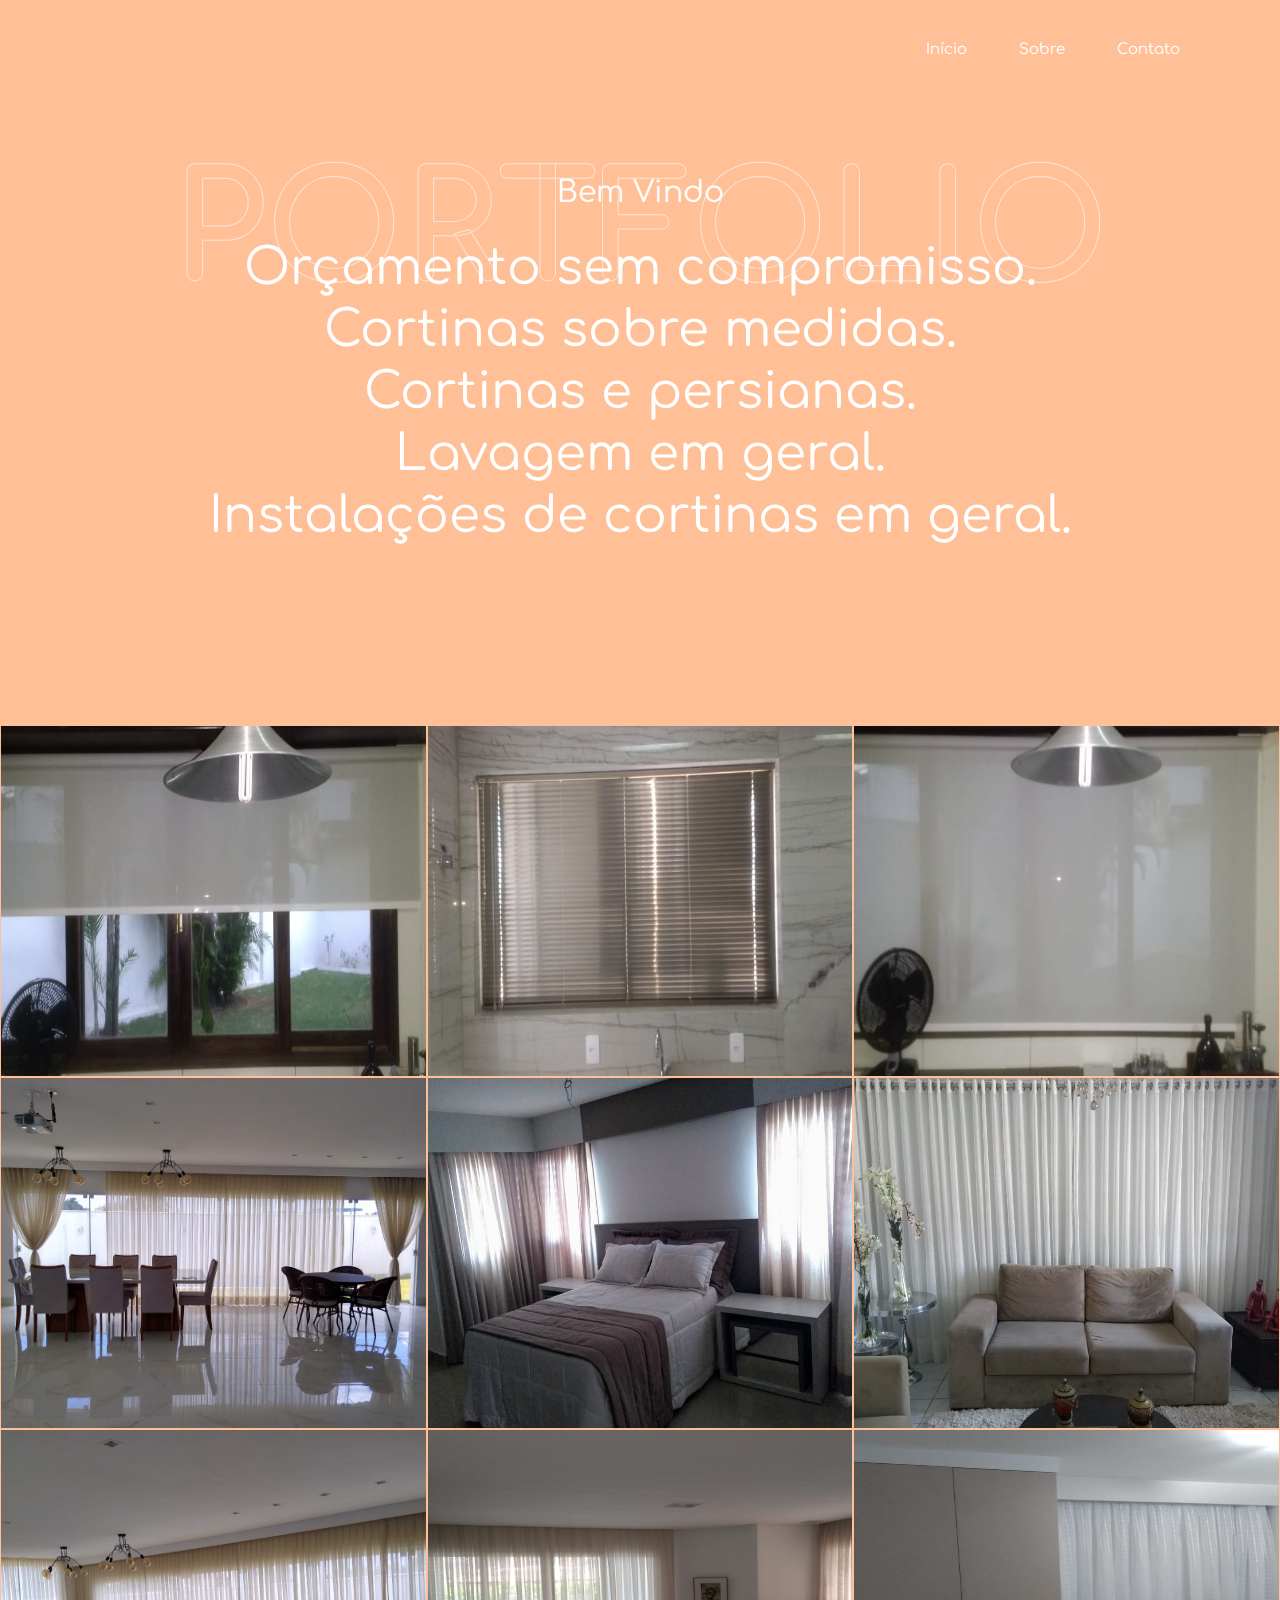
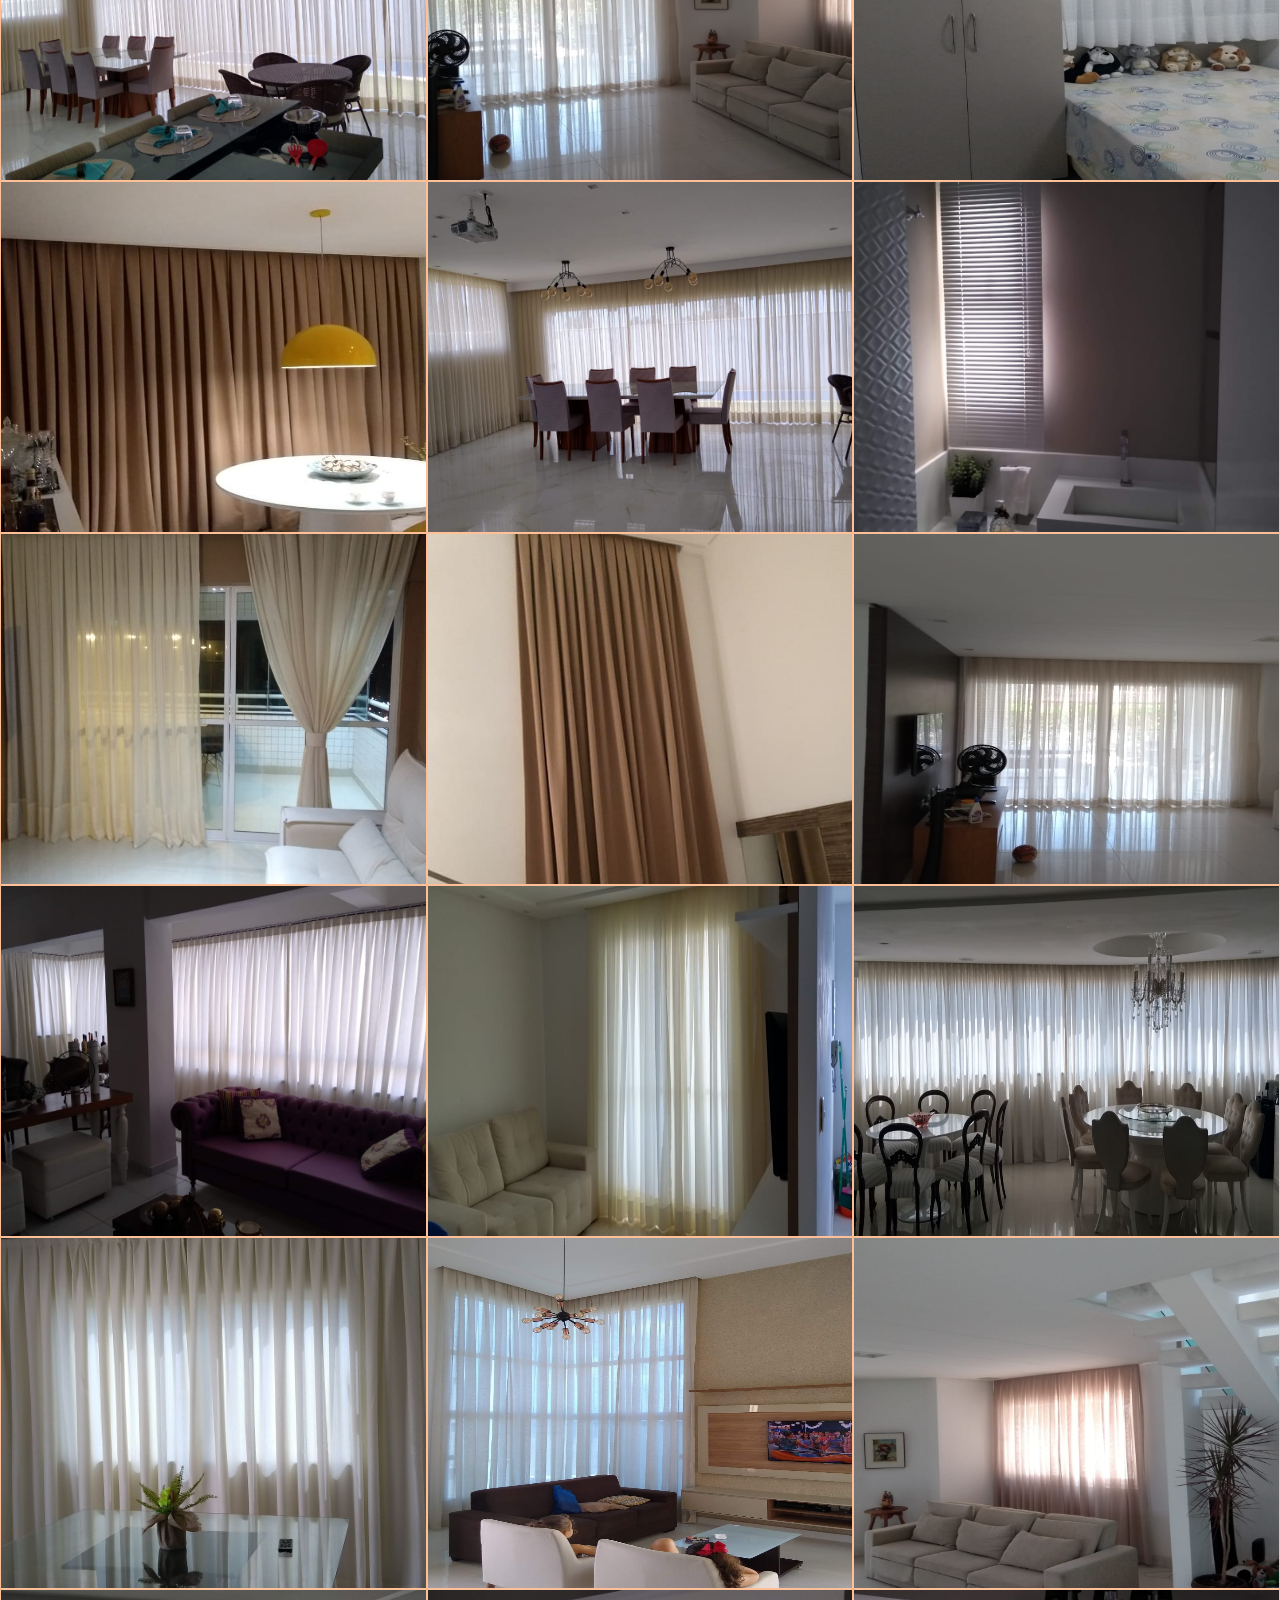
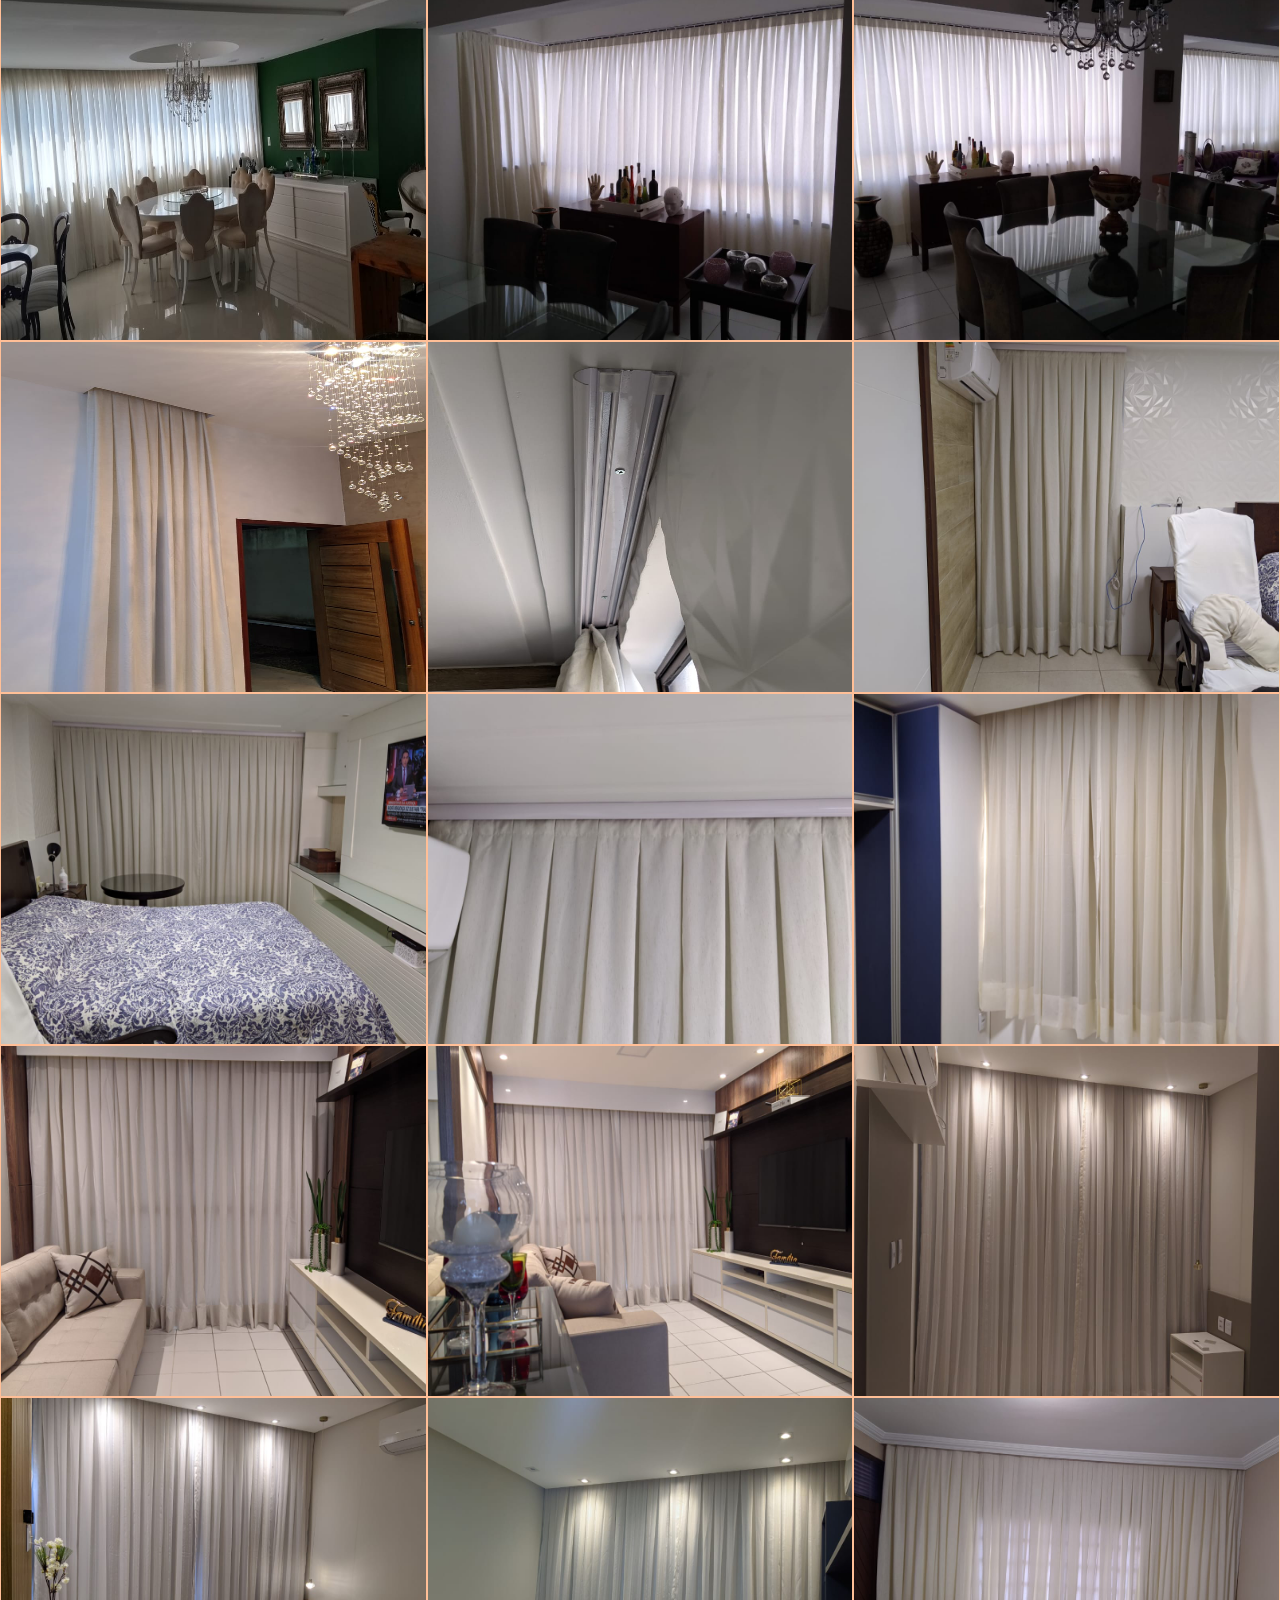
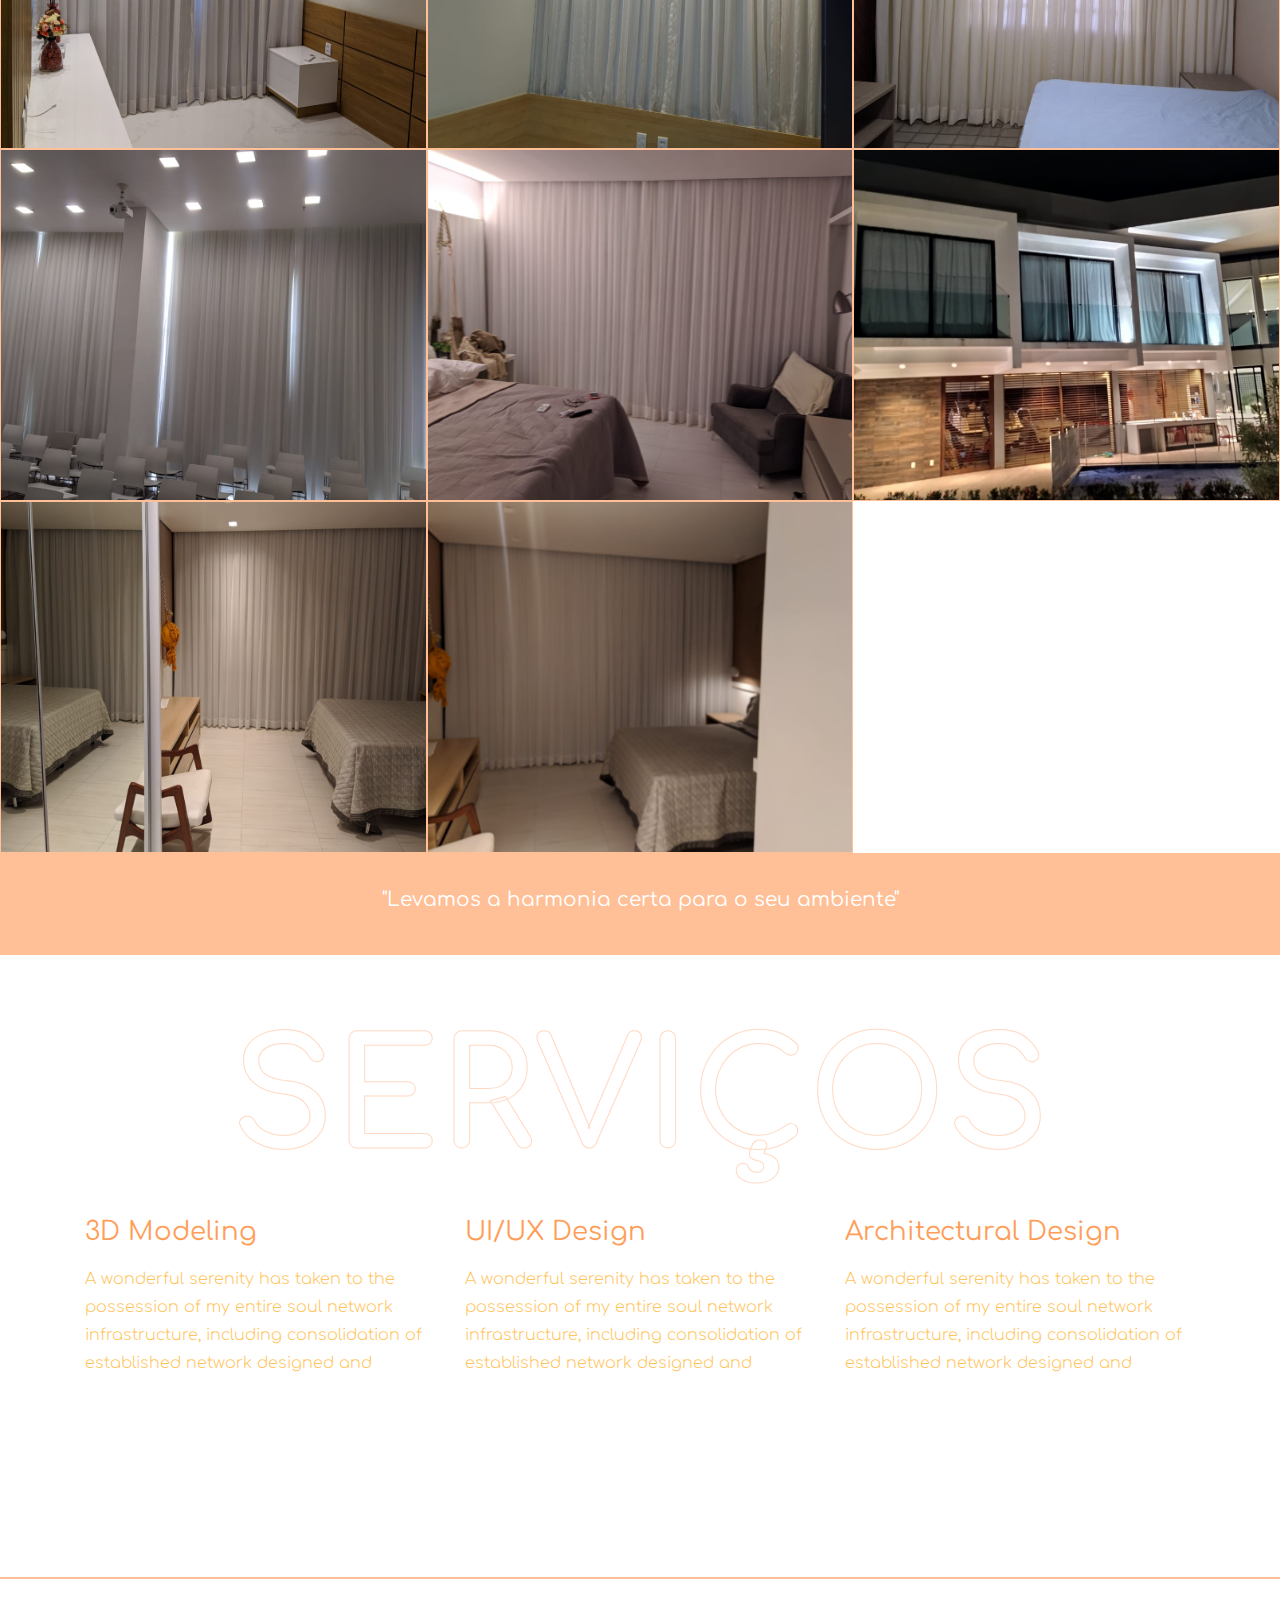
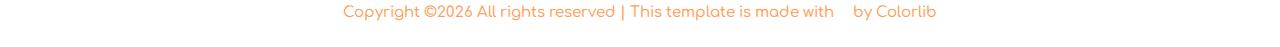
==== commit adf6018e: "Add files via upload" ====
--- a/index.html
+++ b/index.html
@@ -105,7 +105,7 @@
             <div class="portfolio_wrap">
                 <div class="single_gallery">
                     <div class="thumb">
-                        <img src="img/portfolio/1.jpeg" alt="">
+                        <img src="1.jpeg" alt="">
                     </div>
                     <div class="gallery_hover">
                         <div class="hover_inner">
@@ -118,7 +118,7 @@
                 </div>
                 <div class="single_gallery small_width">
                     <div class="thumb">
-                        <img src="img/portfolio/2.jpeg" alt="">
+                        <img src="2.jpeg" alt="">
                     </div>
                     <div class="gallery_hover">
                         <div class="hover_inner">
@@ -131,20 +131,20 @@
                 </div>
                 <div class="single_gallery">
                     <div class="thumb">
-                        <img src="img/portfolio/3.jpeg" alt="">
-                    </div>
-                    <div class="gallery_hover">
-                        <div class="hover_inner">
-                                <span>Gostou? Fale conosco pelo</span>
-                                <a href="https://api.whatsapp.com/send?1=pt_BR&phone=558498845-2749"><h3>WhatsApp</h3></a>
-                                <a href="https://instagram.com/leide_cortinas1?igshid=be0fmrv5d8n"><h3 style="padding-top: 4px;">Instagram</h3></a>
-                                
-                        </div>
-                    </div>
-                </div>
-                <div class=" single_gallery">
-                    <div class="thumb">
-                        <img src="img/portfolio/4.jpeg" alt="">
+                        <img src="3.jpeg" alt="">
+                    </div>
+                    <div class="gallery_hover">
+                        <div class="hover_inner">
+                                <span>Gostou? Fale conosco pelo</span>
+                                <a href="https://api.whatsapp.com/send?1=pt_BR&phone=558498845-2749"><h3>WhatsApp</h3></a>
+                                <a href="https://instagram.com/leide_cortinas1?igshid=be0fmrv5d8n"><h3 style="padding-top: 4px;">Instagram</h3></a>
+                                
+                        </div>
+                    </div>
+                </div>
+                <div class=" single_gallery">
+                    <div class="thumb">
+                        <img src="4.jpeg" alt="">
                     </div>
                     <div class="gallery_hover">
                         <div class="hover_inner">
@@ -157,7 +157,7 @@
                 </div>
                 <div class="single_gallery">
                     <div class="thumb">
-                        <img src="img/portfolio/5.jpeg" alt="">
+                        <img src="5.jpeg" alt="">
                     </div>
                     <div class="gallery_hover">
                         <div class="hover_inner">
@@ -170,7 +170,7 @@
                 </div>
                 <div class=" single_gallery small_width">
                     <div class="thumb">
-                        <img src="img/portfolio/6.jpeg" alt="">
+                        <img src="6.jpeg" alt="">
                     </div>
                     <div class="gallery_hover">
                         <div class="hover_inner">
@@ -183,7 +183,7 @@
                 </div>
                 <div class="single_gallery">
                     <div class="thumb">
-                        <img src="img/portfolio/7.jpeg" alt="">
+                        <img src="7.jpeg" alt="">
                     </div>
                     <div class="gallery_hover">
                         <div class="hover_inner">
@@ -196,436 +196,436 @@
                 </div>
                 <div class=" single_gallery small_width">
                    <div class="thumb">
-                        <img src="img/portfolio/8.jpeg" alt="">
-                    </div>
-                    <div class="gallery_hover">
-                        <div class="hover_inner">
-                                <span>Gostou? Fale conosco pelo</span>
-                                <a href="https://api.whatsapp.com/send?1=pt_BR&phone=558498845-2749"><h3>WhatsApp</h3></a>
-                                <a href="https://instagram.com/leide_cortinas1?igshid=be0fmrv5d8n"><h3 style="padding-top: 4px;">Instagram</h3></a>
-                                
-                        </div>
-                    </div>
-                </div>
-                <div class=" single_gallery">
-                    <div class="thumb">
-                        <img src="img/portfolio/9.jpeg" alt="">
-                    </div>
-                    <div class="gallery_hover">
-                        <div class="hover_inner">
-                                <span>Gostou? Fale conosco pelo</span>
-                                <a href="https://api.whatsapp.com/send?1=pt_BR&phone=558498845-2749"><h3>WhatsApp</h3></a>
-                                <a href="https://instagram.com/leide_cortinas1?igshid=be0fmrv5d8n"><h3 style="padding-top: 4px;">Instagram</h3></a>
-                                
-                        </div>
-                    </div>
-                </div>
-                <div class=" single_gallery">
-                    <div class="thumb">
-                        <img src="img/portfolio/10.jpeg" alt="">
-                    </div>
-                    <div class="gallery_hover">
-                        <div class="hover_inner">
-                                <span>Gostou? Fale conosco pelo</span>
-                                <a href="https://api.whatsapp.com/send?1=pt_BR&phone=558498845-2749"><h3>WhatsApp</h3></a>
-                                <a href="https://instagram.com/leide_cortinas1?igshid=be0fmrv5d8n"><h3 style="padding-top: 4px;">Instagram</h3></a>
-                                
-                        </div>
-                    </div>
-                </div>
-                <div class=" single_gallery">
-                    <div class="thumb">
-                        <img src="img/portfolio/11.jpeg" alt="">
-                    </div>
-                    <div class="gallery_hover">
-                        <div class="hover_inner">
-                                <span>Gostou? Fale conosco pelo</span>
-                                <a href="https://api.whatsapp.com/send?1=pt_BR&phone=558498845-2749"><h3>WhatsApp</h3></a>
-                                <a href="https://instagram.com/leide_cortinas1?igshid=be0fmrv5d8n"><h3 style="padding-top: 4px;">Instagram</h3></a>
-                                
-                        </div>
-                    </div>
-                </div>
-                <div class=" single_gallery">
-                    <div class="thumb">
-                        <img src="img/portfolio/12.jpeg" alt="">
-                    </div>
-                    <div class="gallery_hover">
-                        <div class="hover_inner">
-                                <span>Gostou? Fale conosco pelo</span>
-                                <a href="https://api.whatsapp.com/send?1=pt_BR&phone=558498845-2749"><h3>WhatsApp</h3></a>
-                                <a href="https://instagram.com/leide_cortinas1?igshid=be0fmrv5d8n"><h3 style="padding-top: 4px;">Instagram</h3></a>
-                                
-                        </div>
-                    </div>
-                </div>
-                <div class=" single_gallery">
-                    <div class="thumb">
-                        <img src="img/portfolio/13.jpeg" alt="">
-                    </div>
-                    <div class="gallery_hover">
-                        <div class="hover_inner">
-                                <span>Gostou? Fale conosco pelo</span>
-                                <a href="https://api.whatsapp.com/send?1=pt_BR&phone=558498845-2749"><h3>WhatsApp</h3></a>
-                                <a href="https://instagram.com/leide_cortinas1?igshid=be0fmrv5d8n"><h3 style="padding-top: 4px;">Instagram</h3></a>
-                                
-                        </div>
-                    </div>
-                </div>
-                <div class=" single_gallery">
-                    <div class="thumb">
-                        <img src="img/portfolio/14.jpeg" alt="">
-                    </div>
-                    <div class="gallery_hover">
-                        <div class="hover_inner">
-                                <span>Gostou? Fale conosco pelo</span>
-                                <a href="https://api.whatsapp.com/send?1=pt_BR&phone=558498845-2749"><h3>WhatsApp</h3></a>
-                                <a href="https://instagram.com/leide_cortinas1?igshid=be0fmrv5d8n"><h3 style="padding-top: 4px;">Instagram</h3></a>
-                                
-                        </div>
-                    </div>
-                </div>
-                <div class=" single_gallery">
-                    <div class="thumb">
-                        <img src="img/portfolio/15.jpeg" alt="">
-                    </div>
-                    <div class="gallery_hover">
-                        <div class="hover_inner">
-                                <span>Gostou? Fale conosco pelo</span>
-                                <a href="https://api.whatsapp.com/send?1=pt_BR&phone=558498845-2749"><h3>WhatsApp</h3></a>
-                                <a href="https://instagram.com/leide_cortinas1?igshid=be0fmrv5d8n"><h3 style="padding-top: 4px;">Instagram</h3></a>
-                                
-                        </div>
-                    </div>
-                </div>
-                <div class=" single_gallery">
-                    <div class="thumb">
-                        <img src="img/portfolio/16.jpeg" alt="">
-                    </div>
-                    <div class="gallery_hover">
-                        <div class="hover_inner">
-                                <span>Gostou? Fale conosco pelo</span>
-                                <a href="https://api.whatsapp.com/send?1=pt_BR&phone=558498845-2749"><h3>WhatsApp</h3></a>
-                                <a href="https://instagram.com/leide_cortinas1?igshid=be0fmrv5d8n"><h3 style="padding-top: 4px;">Instagram</h3></a>
-                                
-                        </div>
-                    </div>
-                </div>
-                <div class=" single_gallery">
-                    <div class="thumb">
-                        <img src="img/portfolio/17.jpeg" alt="">
-                    </div>
-                    <div class="gallery_hover">
-                        <div class="hover_inner">
-                                <span>Gostou? Fale conosco pelo</span>
-                                <a href="https://api.whatsapp.com/send?1=pt_BR&phone=558498845-2749"><h3>WhatsApp</h3></a>
-                                <a href="https://instagram.com/leide_cortinas1?igshid=be0fmrv5d8n"><h3 style="padding-top: 4px;">Instagram</h3></a>
-                                
-                        </div>
-                    </div>
-                </div>
-                <div class=" single_gallery">
-                    <div class="thumb">
-                        <img src="img/portfolio/18.jpeg" alt="">
-                    </div>
-                    <div class="gallery_hover">
-                        <div class="hover_inner">
-                                <span>Gostou? Fale conosco pelo</span>
-                                <a href="https://api.whatsapp.com/send?1=pt_BR&phone=558498845-2749"><h3>WhatsApp</h3></a>
-                                <a href="https://instagram.com/leide_cortinas1?igshid=be0fmrv5d8n"><h3 style="padding-top: 4px;">Instagram</h3></a>
-                                
-                        </div>
-                    </div>
-                </div>
-                <div class=" single_gallery">
-                    <div class="thumb">
-                        <img src="img/portfolio/19.jpeg" alt="">
-                    </div>
-                    <div class="gallery_hover">
-                        <div class="hover_inner">
-                                <span>Gostou? Fale conosco pelo</span>
-                                <a href="https://api.whatsapp.com/send?1=pt_BR&phone=558498845-2749"><h3>WhatsApp</h3></a>
-                                <a href="https://instagram.com/leide_cortinas1?igshid=be0fmrv5d8n"><h3 style="padding-top: 4px;">Instagram</h3></a>
-                                
-                        </div>
-                    </div>
-                </div>
-                <div class=" single_gallery">
-                    <div class="thumb">
-                        <img src="img/portfolio/20.jpeg" alt="">
-                    </div>
-                    <div class="gallery_hover">
-                        <div class="hover_inner">
-                                <span>Gostou? Fale conosco pelo</span>
-                                <a href="https://api.whatsapp.com/send?1=pt_BR&phone=558498845-2749"><h3>WhatsApp</h3></a>
-                                <a href="https://instagram.com/leide_cortinas1?igshid=be0fmrv5d8n"><h3 style="padding-top: 4px;">Instagram</h3></a>
-                                
-                        </div>
-                    </div>
-                </div>
-                <div class=" single_gallery">
-                    <div class="thumb">
-                        <img src="img/portfolio/21.jpeg" alt="">
-                    </div>
-                    <div class="gallery_hover">
-                        <div class="hover_inner">
-                                <span>Gostou? Fale conosco pelo</span>
-                                <a href="https://api.whatsapp.com/send?1=pt_BR&phone=558498845-2749"><h3>WhatsApp</h3></a>
-                                <a href="https://instagram.com/leide_cortinas1?igshid=be0fmrv5d8n"><h3 style="padding-top: 4px;">Instagram</h3></a>
-                                
-                        </div>
-                    </div>
-                </div>
-                <div class=" single_gallery">
-                    <div class="thumb">
-                        <img src="img/portfolio/22.jpeg" alt="">
-                    </div>
-                    <div class="gallery_hover">
-                        <div class="hover_inner">
-                                <span>Gostou? Fale conosco pelo</span>
-                                <a href="https://api.whatsapp.com/send?1=pt_BR&phone=558498845-2749"><h3>WhatsApp</h3></a>
-                                <a href="https://instagram.com/leide_cortinas1?igshid=be0fmrv5d8n"><h3 style="padding-top: 4px;">Instagram</h3></a>
-                                
-                        </div>
-                    </div>
-                </div>
-                <div class=" single_gallery">
-                    <div class="thumb">
-                        <img src="img/portfolio/23.jpeg" alt="">
-                    </div>
-                    <div class="gallery_hover">
-                        <div class="hover_inner">
-                                <span>Gostou? Fale conosco pelo</span>
-                                <a href="https://api.whatsapp.com/send?1=pt_BR&phone=558498845-2749"><h3>WhatsApp</h3></a>
-                                <a href="https://instagram.com/leide_cortinas1?igshid=be0fmrv5d8n"><h3 style="padding-top: 4px;">Instagram</h3></a>
-                                
-                        </div>
-                    </div>
-                </div>
-                <div class=" single_gallery">
-                    <div class="thumb">
-                        <img src="img/portfolio/24.jpeg" alt="">
-                    </div>
-                    <div class="gallery_hover">
-                        <div class="hover_inner">
-                                <span>Gostou? Fale conosco pelo</span>
-                                <a href="https://api.whatsapp.com/send?1=pt_BR&phone=558498845-2749"><h3>WhatsApp</h3></a>
-                                <a href="https://instagram.com/leide_cortinas1?igshid=be0fmrv5d8n"><h3 style="padding-top: 4px;">Instagram</h3></a>
-                                
-                        </div>
-                    </div>
-                </div>
-                <div class=" single_gallery">
-                    <div class="thumb">
-                        <img src="img/portfolio/25.jpeg" alt="">
-                    </div>
-                    <div class="gallery_hover">
-                        <div class="hover_inner">
-                                <span>Gostou? Fale conosco pelo</span>
-                                <a href="https://api.whatsapp.com/send?1=pt_BR&phone=558498845-2749"><h3>WhatsApp</h3></a>
-                                <a href="https://instagram.com/leide_cortinas1?igshid=be0fmrv5d8n"><h3 style="padding-top: 4px;">Instagram</h3></a>
-                                
-                        </div>
-                    </div>
-                </div>
-                <div class=" single_gallery">
-                    <div class="thumb">
-                        <img src="img/portfolio/26.jpeg" alt="">
-                    </div>
-                    <div class="gallery_hover">
-                        <div class="hover_inner">
-                                <span>Gostou? Fale conosco pelo</span>
-                                <a href="https://api.whatsapp.com/send?1=pt_BR&phone=558498845-2749"><h3>WhatsApp</h3></a>
-                                <a href="https://instagram.com/leide_cortinas1?igshid=be0fmrv5d8n"><h3 style="padding-top: 4px;">Instagram</h3></a>
-                                
-                        </div>
-                    </div>
-                </div>
-                <div class=" single_gallery">
-                    <div class="thumb">
-                        <img src="img/portfolio/27.jpeg" alt="">
-                    </div>
-                    <div class="gallery_hover">
-                        <div class="hover_inner">
-                                <span>Gostou? Fale conosco pelo</span>
-                                <a href="https://api.whatsapp.com/send?1=pt_BR&phone=558498845-2749"><h3>WhatsApp</h3></a>
-                                <a href="https://instagram.com/leide_cortinas1?igshid=be0fmrv5d8n"><h3 style="padding-top: 4px;">Instagram</h3></a>
-                                
-                        </div>
-                    </div>
-                </div>
-                <div class=" single_gallery">
-                    <div class="thumb">
-                        <img src="img/portfolio/28.jpeg" alt="">
-                    </div>
-                    <div class="gallery_hover">
-                        <div class="hover_inner">
-                                <span>Gostou? Fale conosco pelo</span>
-                                <a href="https://api.whatsapp.com/send?1=pt_BR&phone=558498845-2749"><h3>WhatsApp</h3></a>
-                                <a href="https://instagram.com/leide_cortinas1?igshid=be0fmrv5d8n"><h3 style="padding-top: 4px;">Instagram</h3></a>
-                                
-                        </div>
-                    </div>
-                </div>
-                <div class=" single_gallery">
-                    <div class="thumb">
-                        <img src="img/portfolio/29.jpeg" alt="">
-                    </div>
-                    <div class="gallery_hover">
-                        <div class="hover_inner">
-                                <span>Gostou? Fale conosco pelo</span>
-                                <a href="https://api.whatsapp.com/send?1=pt_BR&phone=558498845-2749"><h3>WhatsApp</h3></a>
-                                <a href="https://instagram.com/leide_cortinas1?igshid=be0fmrv5d8n"><h3 style="padding-top: 4px;">Instagram</h3></a>
-                                
-                        </div>
-                    </div>
-                </div>
-                <div class=" single_gallery">
-                    <div class="thumb">
-                        <img src="img/portfolio/30.jpeg" alt="">
-                    </div>
-                    <div class="gallery_hover">
-                        <div class="hover_inner">
-                                <span>Gostou? Fale conosco pelo</span>
-                                <a href="https://api.whatsapp.com/send?1=pt_BR&phone=558498845-2749"><h3>WhatsApp</h3></a>
-                                <a href="https://instagram.com/leide_cortinas1?igshid=be0fmrv5d8n"><h3 style="padding-top: 4px;">Instagram</h3></a>
-                                
-                        </div>
-                    </div>
-                </div>
-                <div class=" single_gallery">
-                    <div class="thumb">
-                        <img src="img/portfolio/31.jpeg" alt="">
-                    </div>
-                    <div class="gallery_hover">
-                        <div class="hover_inner">
-                                <span>Gostou? Fale conosco pelo</span>
-                                <a href="https://api.whatsapp.com/send?1=pt_BR&phone=558498845-2749"><h3>WhatsApp</h3></a>
-                                <a href="https://instagram.com/leide_cortinas1?igshid=be0fmrv5d8n"><h3 style="padding-top: 4px;">Instagram</h3></a>
-                                
-                        </div>
-                    </div>
-                </div>
-                <div class=" single_gallery">
-                    <div class="thumb">
-                        <img src="img/portfolio/32.jpeg" alt="">
-                    </div>
-                    <div class="gallery_hover">
-                        <div class="hover_inner">
-                                <span>Gostou? Fale conosco pelo</span>
-                                <a href="https://api.whatsapp.com/send?1=pt_BR&phone=558498845-2749"><h3>WhatsApp</h3></a>
-                                <a href="https://instagram.com/leide_cortinas1?igshid=be0fmrv5d8n"><h3 style="padding-top: 4px;">Instagram</h3></a>
-                                
-                        </div>
-                    </div>
-                </div>
-                <div class=" single_gallery">
-                    <div class="thumb">
-                        <img src="img/portfolio/33.jpeg" alt="">
-                    </div>
-                    <div class="gallery_hover">
-                        <div class="hover_inner">
-                                <span>Gostou? Fale conosco pelo</span>
-                                <a href="https://api.whatsapp.com/send?1=pt_BR&phone=558498845-2749"><h3>WhatsApp</h3></a>
-                                <a href="https://instagram.com/leide_cortinas1?igshid=be0fmrv5d8n"><h3 style="padding-top: 4px;">Instagram</h3></a>
-                                
-                        </div>
-                    </div>
-                </div>
-                <div class=" single_gallery">
-                    <div class="thumb">
-                        <img src="img/portfolio/34.jpeg" alt="">
-                    </div>
-                    <div class="gallery_hover">
-                        <div class="hover_inner">
-                                <span>Gostou? Fale conosco pelo</span>
-                                <a href="https://api.whatsapp.com/send?1=pt_BR&phone=558498845-2749"><h3>WhatsApp</h3></a>
-                                <a href="https://instagram.com/leide_cortinas1?igshid=be0fmrv5d8n"><h3 style="padding-top: 4px;">Instagram</h3></a>
-                                
-                        </div>
-                    </div>
-                </div>
-                <div class=" single_gallery">
-                    <div class="thumb">
-                        <img src="img/portfolio/35.jpeg" alt="">
-                    </div>
-                    <div class="gallery_hover">
-                        <div class="hover_inner">
-                                <span>Gostou? Fale conosco pelo</span>
-                                <a href="https://api.whatsapp.com/send?1=pt_BR&phone=558498845-2749"><h3>WhatsApp</h3></a>
-                                <a href="https://instagram.com/leide_cortinas1?igshid=be0fmrv5d8n"><h3 style="padding-top: 4px;">Instagram</h3></a>
-                                
-                        </div>
-                    </div>
-                </div>
-                <div class=" single_gallery">
-                    <div class="thumb">
-                        <img src="img/portfolio/36.jpeg" alt="">
-                    </div>
-                    <div class="gallery_hover">
-                        <div class="hover_inner">
-                                <span>Gostou? Fale conosco pelo</span>
-                                <a href="https://api.whatsapp.com/send?1=pt_BR&phone=558498845-2749"><h3>WhatsApp</h3></a>
-                                <a href="https://instagram.com/leide_cortinas1?igshid=be0fmrv5d8n"><h3 style="padding-top: 4px;">Instagram</h3></a>
-                                
-                        </div>
-                    </div>
-                </div>
-                <div class=" single_gallery">
-                    <div class="thumb">
-                        <img src="img/portfolio/37.jpeg" alt="">
-                    </div>
-                    <div class="gallery_hover">
-                        <div class="hover_inner">
-                                <span>Gostou? Fale conosco pelo</span>
-                                <a href="https://api.whatsapp.com/send?1=pt_BR&phone=558498845-2749"><h3>WhatsApp</h3></a>
-                                <a href="https://instagram.com/leide_cortinas1?igshid=be0fmrv5d8n"><h3 style="padding-top: 4px;">Instagram</h3></a>
-                                
-                        </div>
-                    </div>
-                </div>
-                <div class=" single_gallery">
-                    <div class="thumb">
-                        <img src="img/portfolio/38.jpeg" alt="">
-                    </div>
-                    <div class="gallery_hover">
-                        <div class="hover_inner">
-                                <span>Gostou? Fale conosco pelo</span>
-                                <a href="https://api.whatsapp.com/send?1=pt_BR&phone=558498845-2749"><h3>WhatsApp</h3></a>
-                                <a href="https://instagram.com/leide_cortinas1?igshid=be0fmrv5d8n"><h3 style="padding-top: 4px;">Instagram</h3></a>
-                                
-                        </div>
-                    </div>
-                </div>
-                <div class=" single_gallery">
-                    <div class="thumb">
-                        <img src="img/portfolio/39.jpeg" alt="">
-                    </div>
-                    <div class="gallery_hover">
-                        <div class="hover_inner">
-                                <span>Gostou? Fale conosco pelo</span>
-                                <a href="https://api.whatsapp.com/send?1=pt_BR&phone=558498845-2749"><h3>WhatsApp</h3></a>
-                                <a href="https://instagram.com/leide_cortinas1?igshid=be0fmrv5d8n"><h3 style="padding-top: 4px;">Instagram</h3></a>
-                                
-                        </div>
-                    </div>
-                </div>
-                <div class=" single_gallery">
-                    <div class="thumb">
-                        <img src="img/portfolio/40.jpeg" alt="">
-                    </div>
-                    <div class="gallery_hover">
-                        <div class="hover_inner">
-                                <span>Gostou? Fale conosco pelo</span>
-                                <a href="https://api.whatsapp.com/send?1=pt_BR&phone=558498845-2749"><h3>WhatsApp</h3></a>
-                                <a href="https://instagram.com/leide_cortinas1?igshid=be0fmrv5d8n"><h3 style="padding-top: 4px;">Instagram</h3></a>
-                                
-                        </div>
-                    </div>
-                </div>
-                <div class=" single_gallery">
-                    <div class="thumb">
-                        <img src="img/portfolio/41.jpeg" alt="">
+                        <img src="8.jpeg" alt="">
+                    </div>
+                    <div class="gallery_hover">
+                        <div class="hover_inner">
+                                <span>Gostou? Fale conosco pelo</span>
+                                <a href="https://api.whatsapp.com/send?1=pt_BR&phone=558498845-2749"><h3>WhatsApp</h3></a>
+                                <a href="https://instagram.com/leide_cortinas1?igshid=be0fmrv5d8n"><h3 style="padding-top: 4px;">Instagram</h3></a>
+                                
+                        </div>
+                    </div>
+                </div>
+                <div class=" single_gallery">
+                    <div class="thumb">
+                        <img src="9.jpeg" alt="">
+                    </div>
+                    <div class="gallery_hover">
+                        <div class="hover_inner">
+                                <span>Gostou? Fale conosco pelo</span>
+                                <a href="https://api.whatsapp.com/send?1=pt_BR&phone=558498845-2749"><h3>WhatsApp</h3></a>
+                                <a href="https://instagram.com/leide_cortinas1?igshid=be0fmrv5d8n"><h3 style="padding-top: 4px;">Instagram</h3></a>
+                                
+                        </div>
+                    </div>
+                </div>
+                <div class=" single_gallery">
+                    <div class="thumb">
+                        <img src="10.jpeg" alt="">
+                    </div>
+                    <div class="gallery_hover">
+                        <div class="hover_inner">
+                                <span>Gostou? Fale conosco pelo</span>
+                                <a href="https://api.whatsapp.com/send?1=pt_BR&phone=558498845-2749"><h3>WhatsApp</h3></a>
+                                <a href="https://instagram.com/leide_cortinas1?igshid=be0fmrv5d8n"><h3 style="padding-top: 4px;">Instagram</h3></a>
+                                
+                        </div>
+                    </div>
+                </div>
+                <div class=" single_gallery">
+                    <div class="thumb">
+                        <img src="11.jpeg" alt="">
+                    </div>
+                    <div class="gallery_hover">
+                        <div class="hover_inner">
+                                <span>Gostou? Fale conosco pelo</span>
+                                <a href="https://api.whatsapp.com/send?1=pt_BR&phone=558498845-2749"><h3>WhatsApp</h3></a>
+                                <a href="https://instagram.com/leide_cortinas1?igshid=be0fmrv5d8n"><h3 style="padding-top: 4px;">Instagram</h3></a>
+                                
+                        </div>
+                    </div>
+                </div>
+                <div class=" single_gallery">
+                    <div class="thumb">
+                        <img src="12.jpeg" alt="">
+                    </div>
+                    <div class="gallery_hover">
+                        <div class="hover_inner">
+                                <span>Gostou? Fale conosco pelo</span>
+                                <a href="https://api.whatsapp.com/send?1=pt_BR&phone=558498845-2749"><h3>WhatsApp</h3></a>
+                                <a href="https://instagram.com/leide_cortinas1?igshid=be0fmrv5d8n"><h3 style="padding-top: 4px;">Instagram</h3></a>
+                                
+                        </div>
+                    </div>
+                </div>
+                <div class=" single_gallery">
+                    <div class="thumb">
+                        <img src="13.jpeg" alt="">
+                    </div>
+                    <div class="gallery_hover">
+                        <div class="hover_inner">
+                                <span>Gostou? Fale conosco pelo</span>
+                                <a href="https://api.whatsapp.com/send?1=pt_BR&phone=558498845-2749"><h3>WhatsApp</h3></a>
+                                <a href="https://instagram.com/leide_cortinas1?igshid=be0fmrv5d8n"><h3 style="padding-top: 4px;">Instagram</h3></a>
+                                
+                        </div>
+                    </div>
+                </div>
+                <div class=" single_gallery">
+                    <div class="thumb">
+                        <img src="14.jpeg" alt="">
+                    </div>
+                    <div class="gallery_hover">
+                        <div class="hover_inner">
+                                <span>Gostou? Fale conosco pelo</span>
+                                <a href="https://api.whatsapp.com/send?1=pt_BR&phone=558498845-2749"><h3>WhatsApp</h3></a>
+                                <a href="https://instagram.com/leide_cortinas1?igshid=be0fmrv5d8n"><h3 style="padding-top: 4px;">Instagram</h3></a>
+                                
+                        </div>
+                    </div>
+                </div>
+                <div class=" single_gallery">
+                    <div class="thumb">
+                        <img src="15.jpeg" alt="">
+                    </div>
+                    <div class="gallery_hover">
+                        <div class="hover_inner">
+                                <span>Gostou? Fale conosco pelo</span>
+                                <a href="https://api.whatsapp.com/send?1=pt_BR&phone=558498845-2749"><h3>WhatsApp</h3></a>
+                                <a href="https://instagram.com/leide_cortinas1?igshid=be0fmrv5d8n"><h3 style="padding-top: 4px;">Instagram</h3></a>
+                                
+                        </div>
+                    </div>
+                </div>
+                <div class=" single_gallery">
+                    <div class="thumb">
+                        <img src="16.jpeg" alt="">
+                    </div>
+                    <div class="gallery_hover">
+                        <div class="hover_inner">
+                                <span>Gostou? Fale conosco pelo</span>
+                                <a href="https://api.whatsapp.com/send?1=pt_BR&phone=558498845-2749"><h3>WhatsApp</h3></a>
+                                <a href="https://instagram.com/leide_cortinas1?igshid=be0fmrv5d8n"><h3 style="padding-top: 4px;">Instagram</h3></a>
+                                
+                        </div>
+                    </div>
+                </div>
+                <div class=" single_gallery">
+                    <div class="thumb">
+                        <img src="17.jpeg" alt="">
+                    </div>
+                    <div class="gallery_hover">
+                        <div class="hover_inner">
+                                <span>Gostou? Fale conosco pelo</span>
+                                <a href="https://api.whatsapp.com/send?1=pt_BR&phone=558498845-2749"><h3>WhatsApp</h3></a>
+                                <a href="https://instagram.com/leide_cortinas1?igshid=be0fmrv5d8n"><h3 style="padding-top: 4px;">Instagram</h3></a>
+                                
+                        </div>
+                    </div>
+                </div>
+                <div class=" single_gallery">
+                    <div class="thumb">
+                        <img src="18.jpeg" alt="">
+                    </div>
+                    <div class="gallery_hover">
+                        <div class="hover_inner">
+                                <span>Gostou? Fale conosco pelo</span>
+                                <a href="https://api.whatsapp.com/send?1=pt_BR&phone=558498845-2749"><h3>WhatsApp</h3></a>
+                                <a href="https://instagram.com/leide_cortinas1?igshid=be0fmrv5d8n"><h3 style="padding-top: 4px;">Instagram</h3></a>
+                                
+                        </div>
+                    </div>
+                </div>
+                <div class=" single_gallery">
+                    <div class="thumb">
+                        <img src="19.jpeg" alt="">
+                    </div>
+                    <div class="gallery_hover">
+                        <div class="hover_inner">
+                                <span>Gostou? Fale conosco pelo</span>
+                                <a href="https://api.whatsapp.com/send?1=pt_BR&phone=558498845-2749"><h3>WhatsApp</h3></a>
+                                <a href="https://instagram.com/leide_cortinas1?igshid=be0fmrv5d8n"><h3 style="padding-top: 4px;">Instagram</h3></a>
+                                
+                        </div>
+                    </div>
+                </div>
+                <div class=" single_gallery">
+                    <div class="thumb">
+                        <img src="20.jpeg" alt="">
+                    </div>
+                    <div class="gallery_hover">
+                        <div class="hover_inner">
+                                <span>Gostou? Fale conosco pelo</span>
+                                <a href="https://api.whatsapp.com/send?1=pt_BR&phone=558498845-2749"><h3>WhatsApp</h3></a>
+                                <a href="https://instagram.com/leide_cortinas1?igshid=be0fmrv5d8n"><h3 style="padding-top: 4px;">Instagram</h3></a>
+                                
+                        </div>
+                    </div>
+                </div>
+                <div class=" single_gallery">
+                    <div class="thumb">
+                        <img src="21.jpeg" alt="">
+                    </div>
+                    <div class="gallery_hover">
+                        <div class="hover_inner">
+                                <span>Gostou? Fale conosco pelo</span>
+                                <a href="https://api.whatsapp.com/send?1=pt_BR&phone=558498845-2749"><h3>WhatsApp</h3></a>
+                                <a href="https://instagram.com/leide_cortinas1?igshid=be0fmrv5d8n"><h3 style="padding-top: 4px;">Instagram</h3></a>
+                                
+                        </div>
+                    </div>
+                </div>
+                <div class=" single_gallery">
+                    <div class="thumb">
+                        <img src="22.jpeg" alt="">
+                    </div>
+                    <div class="gallery_hover">
+                        <div class="hover_inner">
+                                <span>Gostou? Fale conosco pelo</span>
+                                <a href="https://api.whatsapp.com/send?1=pt_BR&phone=558498845-2749"><h3>WhatsApp</h3></a>
+                                <a href="https://instagram.com/leide_cortinas1?igshid=be0fmrv5d8n"><h3 style="padding-top: 4px;">Instagram</h3></a>
+                                
+                        </div>
+                    </div>
+                </div>
+                <div class=" single_gallery">
+                    <div class="thumb">
+                        <img src="23.jpeg" alt="">
+                    </div>
+                    <div class="gallery_hover">
+                        <div class="hover_inner">
+                                <span>Gostou? Fale conosco pelo</span>
+                                <a href="https://api.whatsapp.com/send?1=pt_BR&phone=558498845-2749"><h3>WhatsApp</h3></a>
+                                <a href="https://instagram.com/leide_cortinas1?igshid=be0fmrv5d8n"><h3 style="padding-top: 4px;">Instagram</h3></a>
+                                
+                        </div>
+                    </div>
+                </div>
+                <div class=" single_gallery">
+                    <div class="thumb">
+                        <img src="24.jpeg" alt="">
+                    </div>
+                    <div class="gallery_hover">
+                        <div class="hover_inner">
+                                <span>Gostou? Fale conosco pelo</span>
+                                <a href="https://api.whatsapp.com/send?1=pt_BR&phone=558498845-2749"><h3>WhatsApp</h3></a>
+                                <a href="https://instagram.com/leide_cortinas1?igshid=be0fmrv5d8n"><h3 style="padding-top: 4px;">Instagram</h3></a>
+                                
+                        </div>
+                    </div>
+                </div>
+                <div class=" single_gallery">
+                    <div class="thumb">
+                        <img src="25.jpeg" alt="">
+                    </div>
+                    <div class="gallery_hover">
+                        <div class="hover_inner">
+                                <span>Gostou? Fale conosco pelo</span>
+                                <a href="https://api.whatsapp.com/send?1=pt_BR&phone=558498845-2749"><h3>WhatsApp</h3></a>
+                                <a href="https://instagram.com/leide_cortinas1?igshid=be0fmrv5d8n"><h3 style="padding-top: 4px;">Instagram</h3></a>
+                                
+                        </div>
+                    </div>
+                </div>
+                <div class=" single_gallery">
+                    <div class="thumb">
+                        <img src="26.jpeg" alt="">
+                    </div>
+                    <div class="gallery_hover">
+                        <div class="hover_inner">
+                                <span>Gostou? Fale conosco pelo</span>
+                                <a href="https://api.whatsapp.com/send?1=pt_BR&phone=558498845-2749"><h3>WhatsApp</h3></a>
+                                <a href="https://instagram.com/leide_cortinas1?igshid=be0fmrv5d8n"><h3 style="padding-top: 4px;">Instagram</h3></a>
+                                
+                        </div>
+                    </div>
+                </div>
+                <div class=" single_gallery">
+                    <div class="thumb">
+                        <img src="27.jpeg" alt="">
+                    </div>
+                    <div class="gallery_hover">
+                        <div class="hover_inner">
+                                <span>Gostou? Fale conosco pelo</span>
+                                <a href="https://api.whatsapp.com/send?1=pt_BR&phone=558498845-2749"><h3>WhatsApp</h3></a>
+                                <a href="https://instagram.com/leide_cortinas1?igshid=be0fmrv5d8n"><h3 style="padding-top: 4px;">Instagram</h3></a>
+                                
+                        </div>
+                    </div>
+                </div>
+                <div class=" single_gallery">
+                    <div class="thumb">
+                        <img src="28.jpeg" alt="">
+                    </div>
+                    <div class="gallery_hover">
+                        <div class="hover_inner">
+                                <span>Gostou? Fale conosco pelo</span>
+                                <a href="https://api.whatsapp.com/send?1=pt_BR&phone=558498845-2749"><h3>WhatsApp</h3></a>
+                                <a href="https://instagram.com/leide_cortinas1?igshid=be0fmrv5d8n"><h3 style="padding-top: 4px;">Instagram</h3></a>
+                                
+                        </div>
+                    </div>
+                </div>
+                <div class=" single_gallery">
+                    <div class="thumb">
+                        <img src="29.jpeg" alt="">
+                    </div>
+                    <div class="gallery_hover">
+                        <div class="hover_inner">
+                                <span>Gostou? Fale conosco pelo</span>
+                                <a href="https://api.whatsapp.com/send?1=pt_BR&phone=558498845-2749"><h3>WhatsApp</h3></a>
+                                <a href="https://instagram.com/leide_cortinas1?igshid=be0fmrv5d8n"><h3 style="padding-top: 4px;">Instagram</h3></a>
+                                
+                        </div>
+                    </div>
+                </div>
+                <div class=" single_gallery">
+                    <div class="thumb">
+                        <img src="30.jpeg" alt="">
+                    </div>
+                    <div class="gallery_hover">
+                        <div class="hover_inner">
+                                <span>Gostou? Fale conosco pelo</span>
+                                <a href="https://api.whatsapp.com/send?1=pt_BR&phone=558498845-2749"><h3>WhatsApp</h3></a>
+                                <a href="https://instagram.com/leide_cortinas1?igshid=be0fmrv5d8n"><h3 style="padding-top: 4px;">Instagram</h3></a>
+                                
+                        </div>
+                    </div>
+                </div>
+                <div class=" single_gallery">
+                    <div class="thumb">
+                        <img src="31.jpeg" alt="">
+                    </div>
+                    <div class="gallery_hover">
+                        <div class="hover_inner">
+                                <span>Gostou? Fale conosco pelo</span>
+                                <a href="https://api.whatsapp.com/send?1=pt_BR&phone=558498845-2749"><h3>WhatsApp</h3></a>
+                                <a href="https://instagram.com/leide_cortinas1?igshid=be0fmrv5d8n"><h3 style="padding-top: 4px;">Instagram</h3></a>
+                                
+                        </div>
+                    </div>
+                </div>
+                <div class=" single_gallery">
+                    <div class="thumb">
+                        <img src="32.jpeg" alt="">
+                    </div>
+                    <div class="gallery_hover">
+                        <div class="hover_inner">
+                                <span>Gostou? Fale conosco pelo</span>
+                                <a href="https://api.whatsapp.com/send?1=pt_BR&phone=558498845-2749"><h3>WhatsApp</h3></a>
+                                <a href="https://instagram.com/leide_cortinas1?igshid=be0fmrv5d8n"><h3 style="padding-top: 4px;">Instagram</h3></a>
+                                
+                        </div>
+                    </div>
+                </div>
+                <div class=" single_gallery">
+                    <div class="thumb">
+                        <img src="33.jpeg" alt="">
+                    </div>
+                    <div class="gallery_hover">
+                        <div class="hover_inner">
+                                <span>Gostou? Fale conosco pelo</span>
+                                <a href="https://api.whatsapp.com/send?1=pt_BR&phone=558498845-2749"><h3>WhatsApp</h3></a>
+                                <a href="https://instagram.com/leide_cortinas1?igshid=be0fmrv5d8n"><h3 style="padding-top: 4px;">Instagram</h3></a>
+                                
+                        </div>
+                    </div>
+                </div>
+                <div class=" single_gallery">
+                    <div class="thumb">
+                        <img src="34.jpeg" alt="">
+                    </div>
+                    <div class="gallery_hover">
+                        <div class="hover_inner">
+                                <span>Gostou? Fale conosco pelo</span>
+                                <a href="https://api.whatsapp.com/send?1=pt_BR&phone=558498845-2749"><h3>WhatsApp</h3></a>
+                                <a href="https://instagram.com/leide_cortinas1?igshid=be0fmrv5d8n"><h3 style="padding-top: 4px;">Instagram</h3></a>
+                                
+                        </div>
+                    </div>
+                </div>
+                <div class=" single_gallery">
+                    <div class="thumb">
+                        <img src="35.jpeg" alt="">
+                    </div>
+                    <div class="gallery_hover">
+                        <div class="hover_inner">
+                                <span>Gostou? Fale conosco pelo</span>
+                                <a href="https://api.whatsapp.com/send?1=pt_BR&phone=558498845-2749"><h3>WhatsApp</h3></a>
+                                <a href="https://instagram.com/leide_cortinas1?igshid=be0fmrv5d8n"><h3 style="padding-top: 4px;">Instagram</h3></a>
+                                
+                        </div>
+                    </div>
+                </div>
+                <div class=" single_gallery">
+                    <div class="thumb">
+                        <img src="36.jpeg" alt="">
+                    </div>
+                    <div class="gallery_hover">
+                        <div class="hover_inner">
+                                <span>Gostou? Fale conosco pelo</span>
+                                <a href="https://api.whatsapp.com/send?1=pt_BR&phone=558498845-2749"><h3>WhatsApp</h3></a>
+                                <a href="https://instagram.com/leide_cortinas1?igshid=be0fmrv5d8n"><h3 style="padding-top: 4px;">Instagram</h3></a>
+                                
+                        </div>
+                    </div>
+                </div>
+                <div class=" single_gallery">
+                    <div class="thumb">
+                        <img src="37.jpeg" alt="">
+                    </div>
+                    <div class="gallery_hover">
+                        <div class="hover_inner">
+                                <span>Gostou? Fale conosco pelo</span>
+                                <a href="https://api.whatsapp.com/send?1=pt_BR&phone=558498845-2749"><h3>WhatsApp</h3></a>
+                                <a href="https://instagram.com/leide_cortinas1?igshid=be0fmrv5d8n"><h3 style="padding-top: 4px;">Instagram</h3></a>
+                                
+                        </div>
+                    </div>
+                </div>
+                <div class=" single_gallery">
+                    <div class="thumb">
+                        <img src="38.jpeg" alt="">
+                    </div>
+                    <div class="gallery_hover">
+                        <div class="hover_inner">
+                                <span>Gostou? Fale conosco pelo</span>
+                                <a href="https://api.whatsapp.com/send?1=pt_BR&phone=558498845-2749"><h3>WhatsApp</h3></a>
+                                <a href="https://instagram.com/leide_cortinas1?igshid=be0fmrv5d8n"><h3 style="padding-top: 4px;">Instagram</h3></a>
+                                
+                        </div>
+                    </div>
+                </div>
+                <div class=" single_gallery">
+                    <div class="thumb">
+                        <img src="39.jpeg" alt="">
+                    </div>
+                    <div class="gallery_hover">
+                        <div class="hover_inner">
+                                <span>Gostou? Fale conosco pelo</span>
+                                <a href="https://api.whatsapp.com/send?1=pt_BR&phone=558498845-2749"><h3>WhatsApp</h3></a>
+                                <a href="https://instagram.com/leide_cortinas1?igshid=be0fmrv5d8n"><h3 style="padding-top: 4px;">Instagram</h3></a>
+                                
+                        </div>
+                    </div>
+                </div>
+                <div class=" single_gallery">
+                    <div class="thumb">
+                        <img src="40.jpeg" alt="">
+                    </div>
+                    <div class="gallery_hover">
+                        <div class="hover_inner">
+                                <span>Gostou? Fale conosco pelo</span>
+                                <a href="https://api.whatsapp.com/send?1=pt_BR&phone=558498845-2749"><h3>WhatsApp</h3></a>
+                                <a href="https://instagram.com/leide_cortinas1?igshid=be0fmrv5d8n"><h3 style="padding-top: 4px;">Instagram</h3></a>
+                                
+                        </div>
+                    </div>
+                </div>
+                <div class=" single_gallery">
+                    <div class="thumb">
+                        <img src="41.jpeg" alt="">
                     </div>
                     <div class="gallery_hover">
                         <div class="hover_inner">
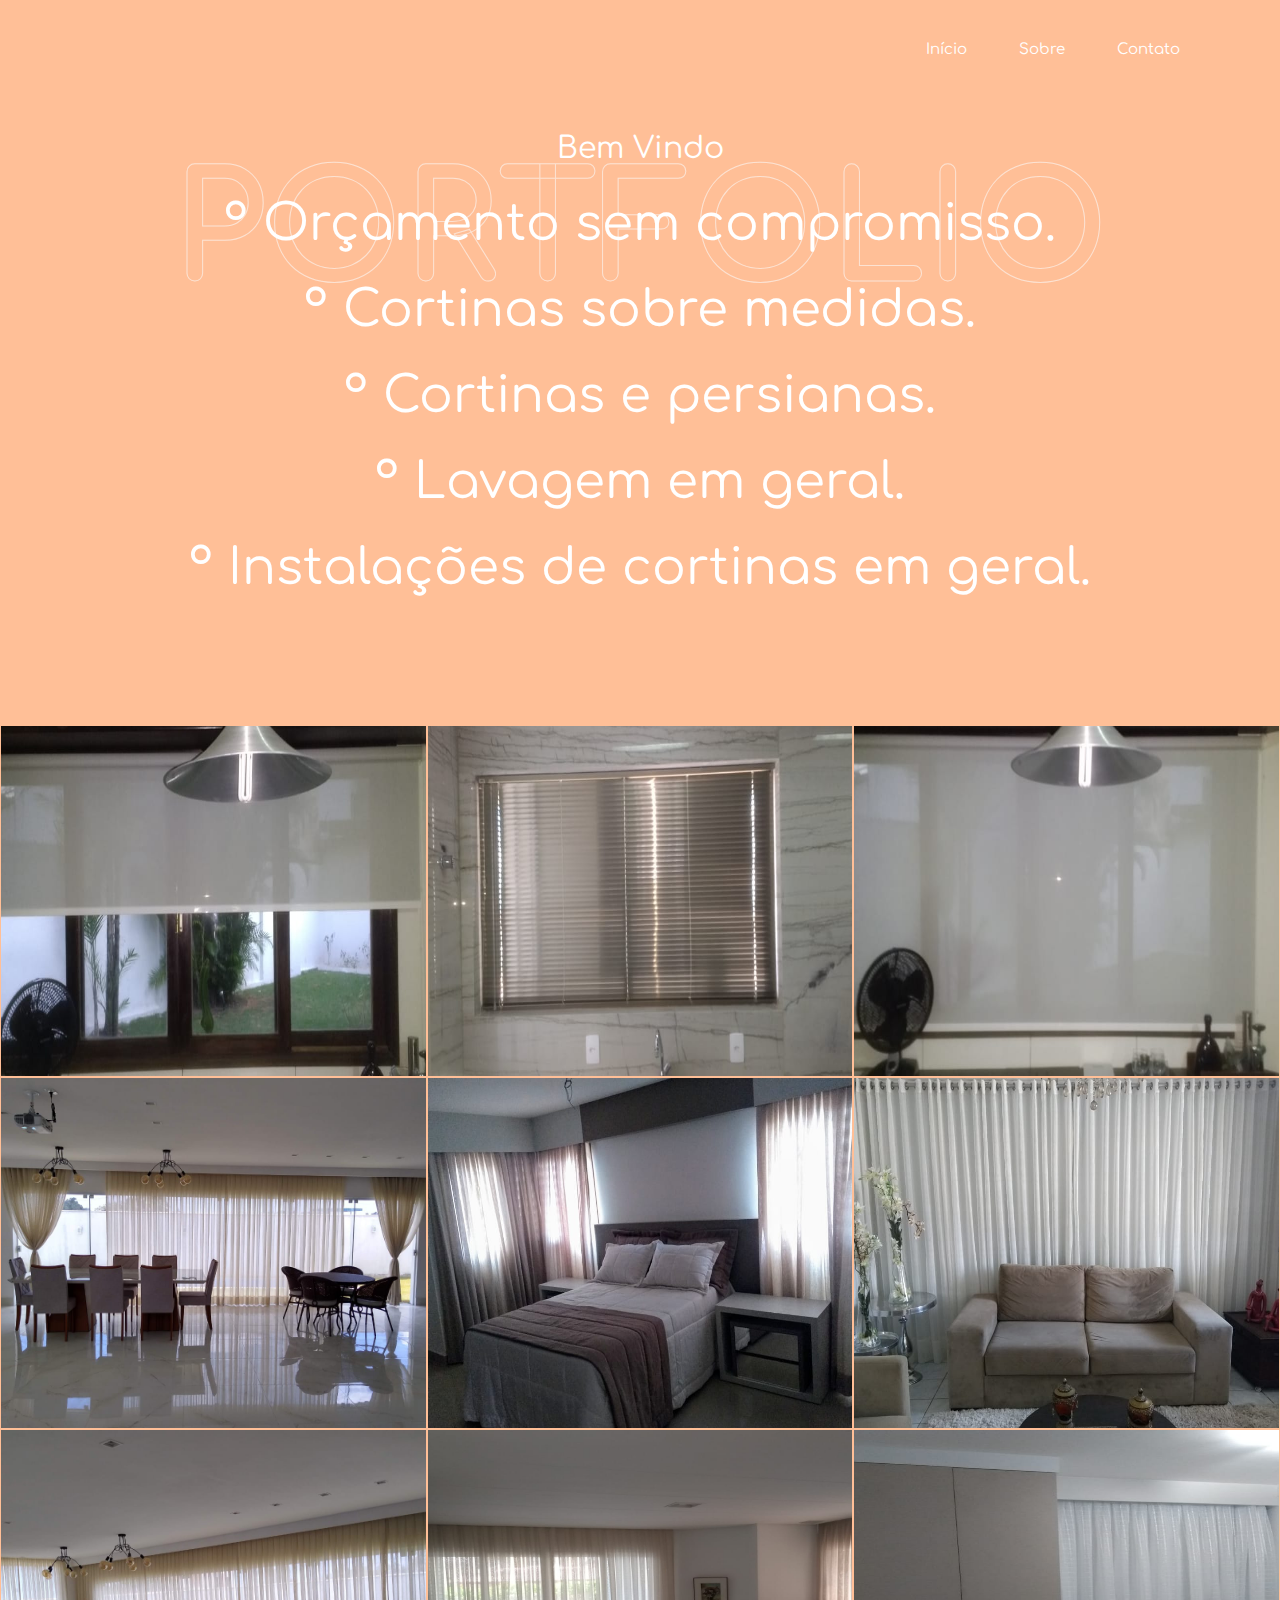
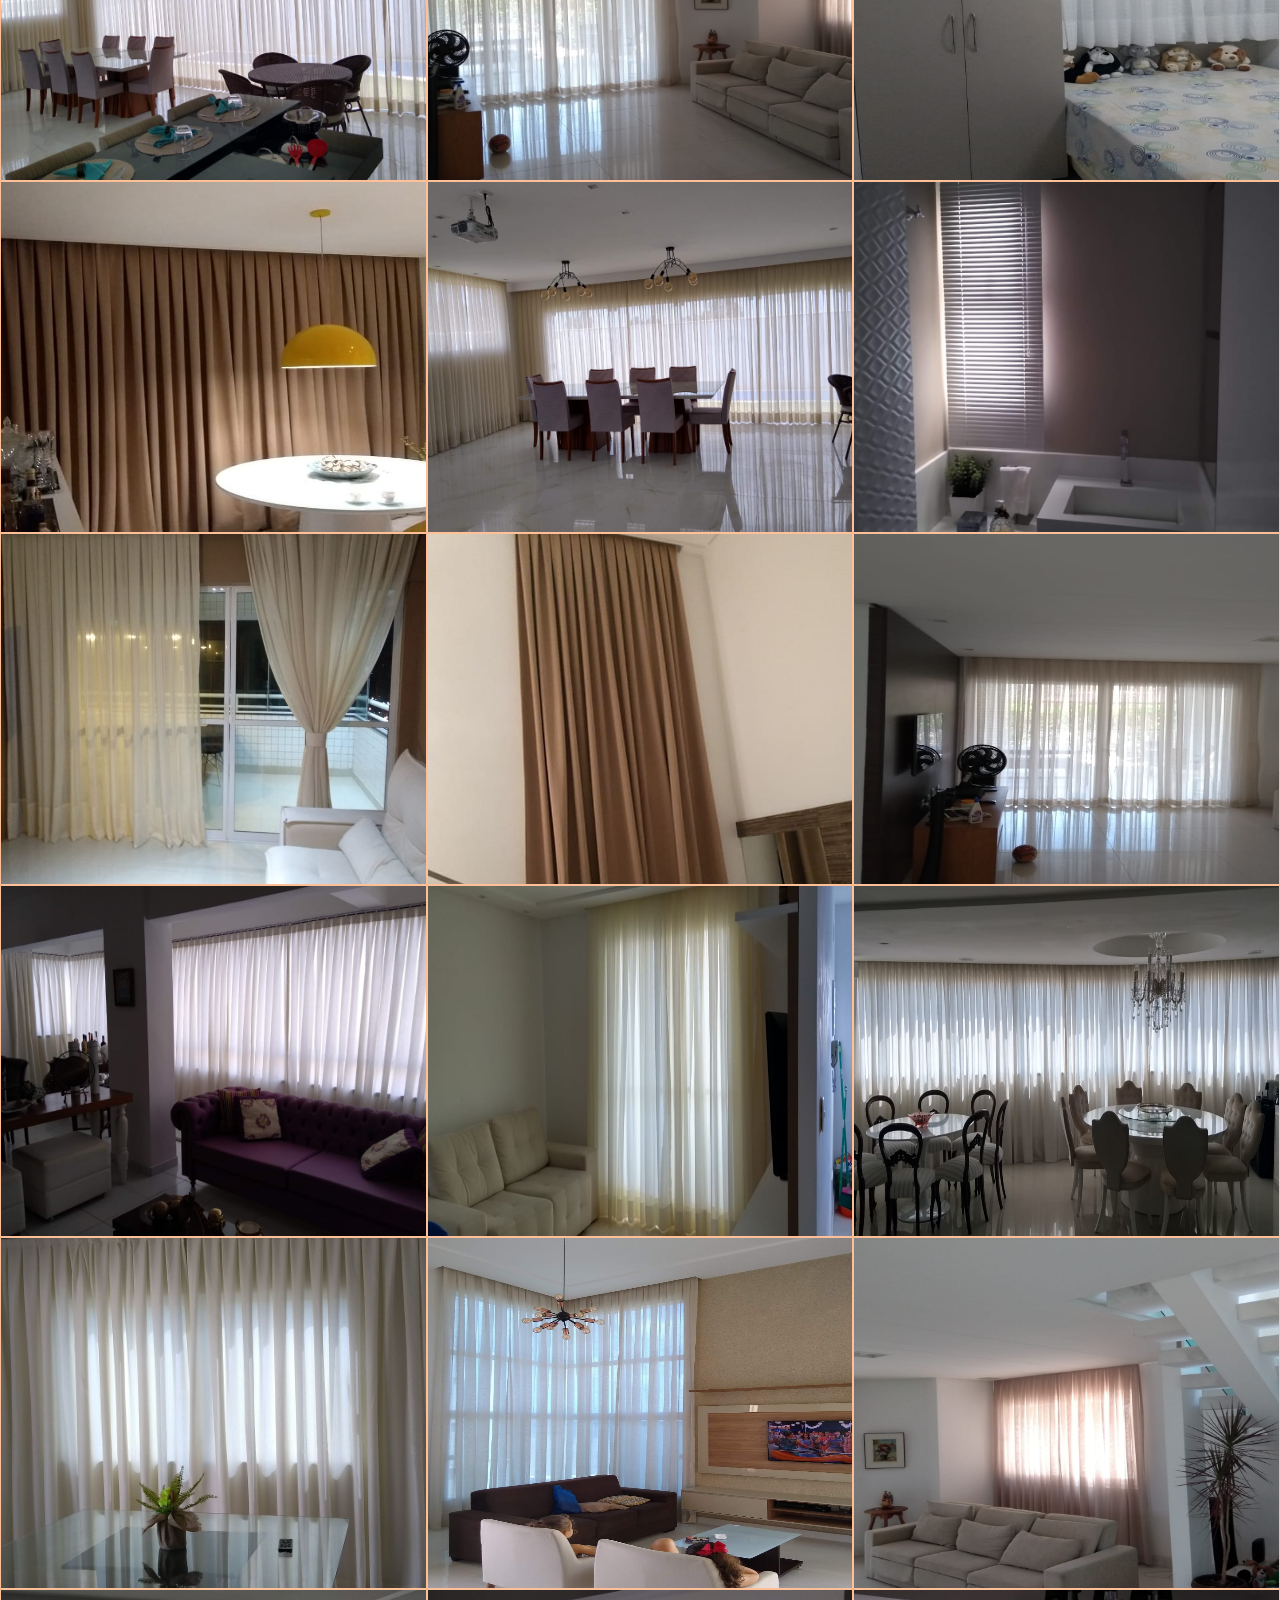
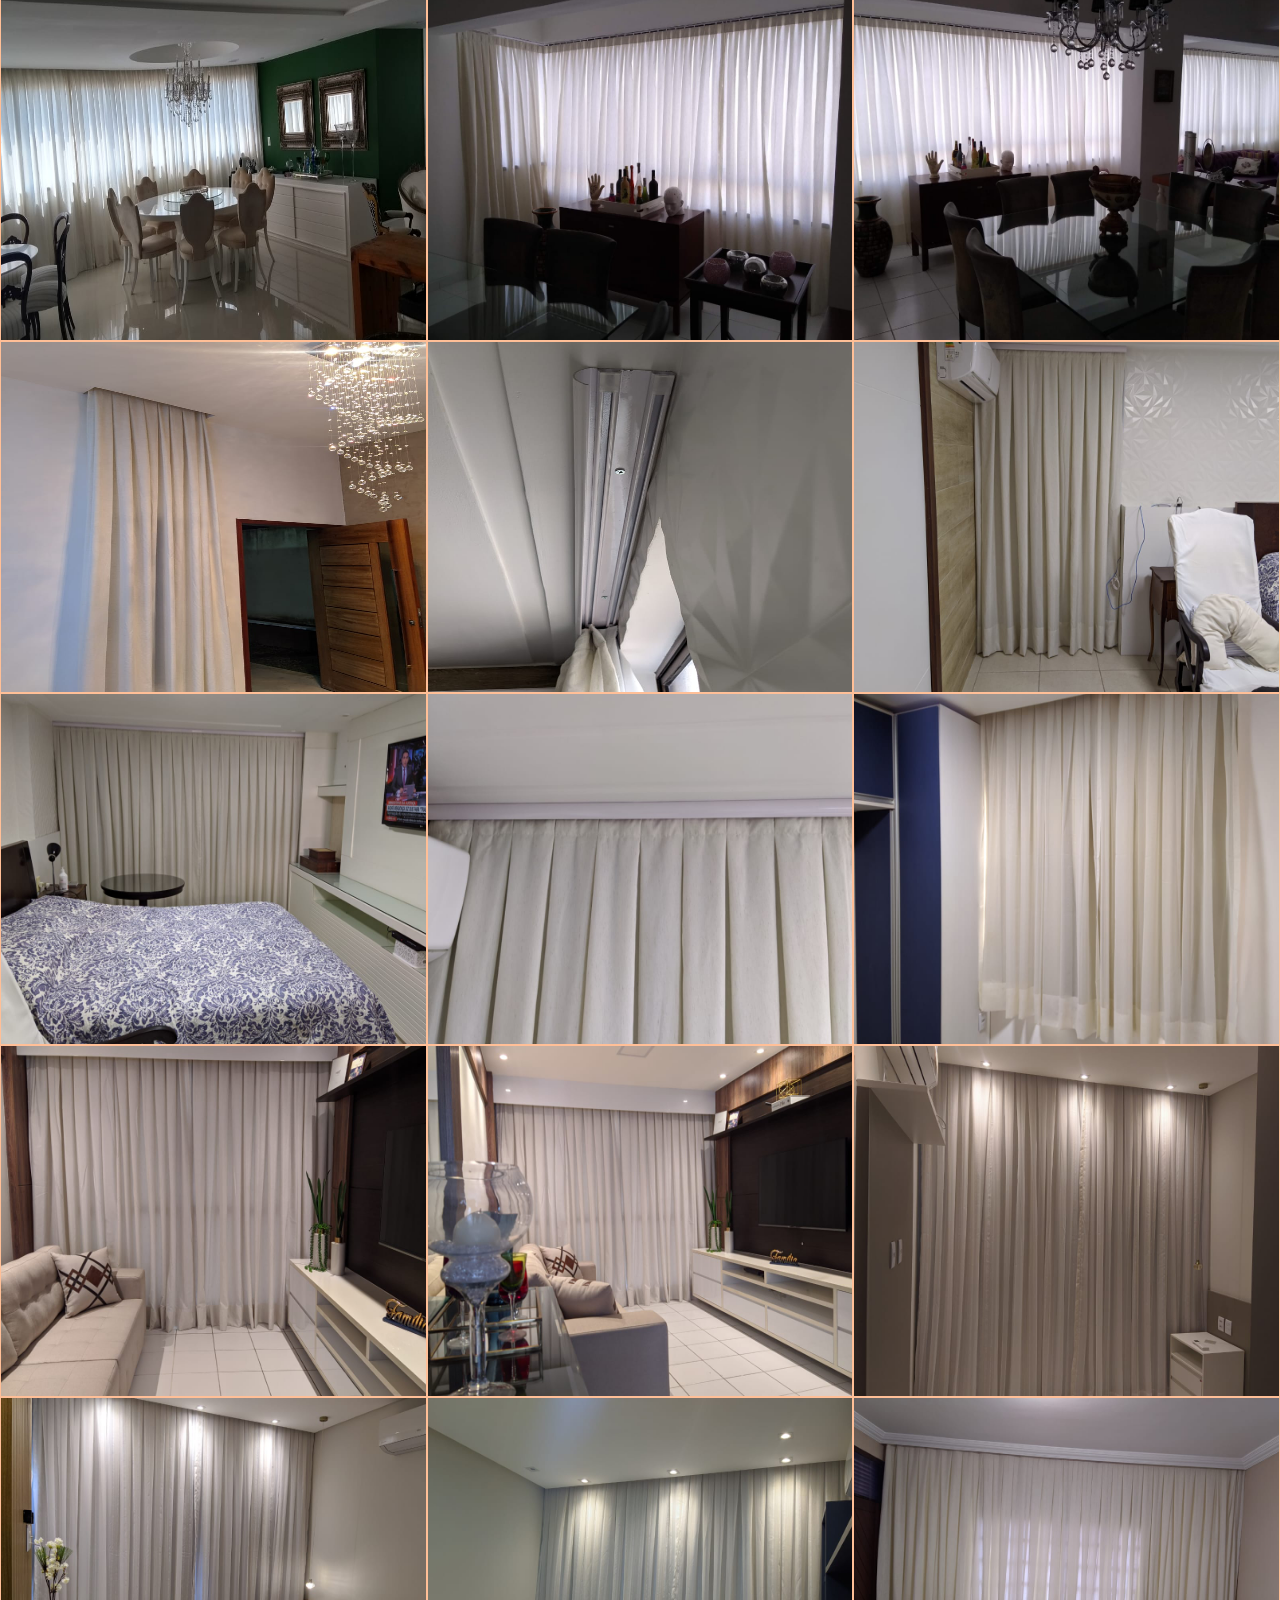
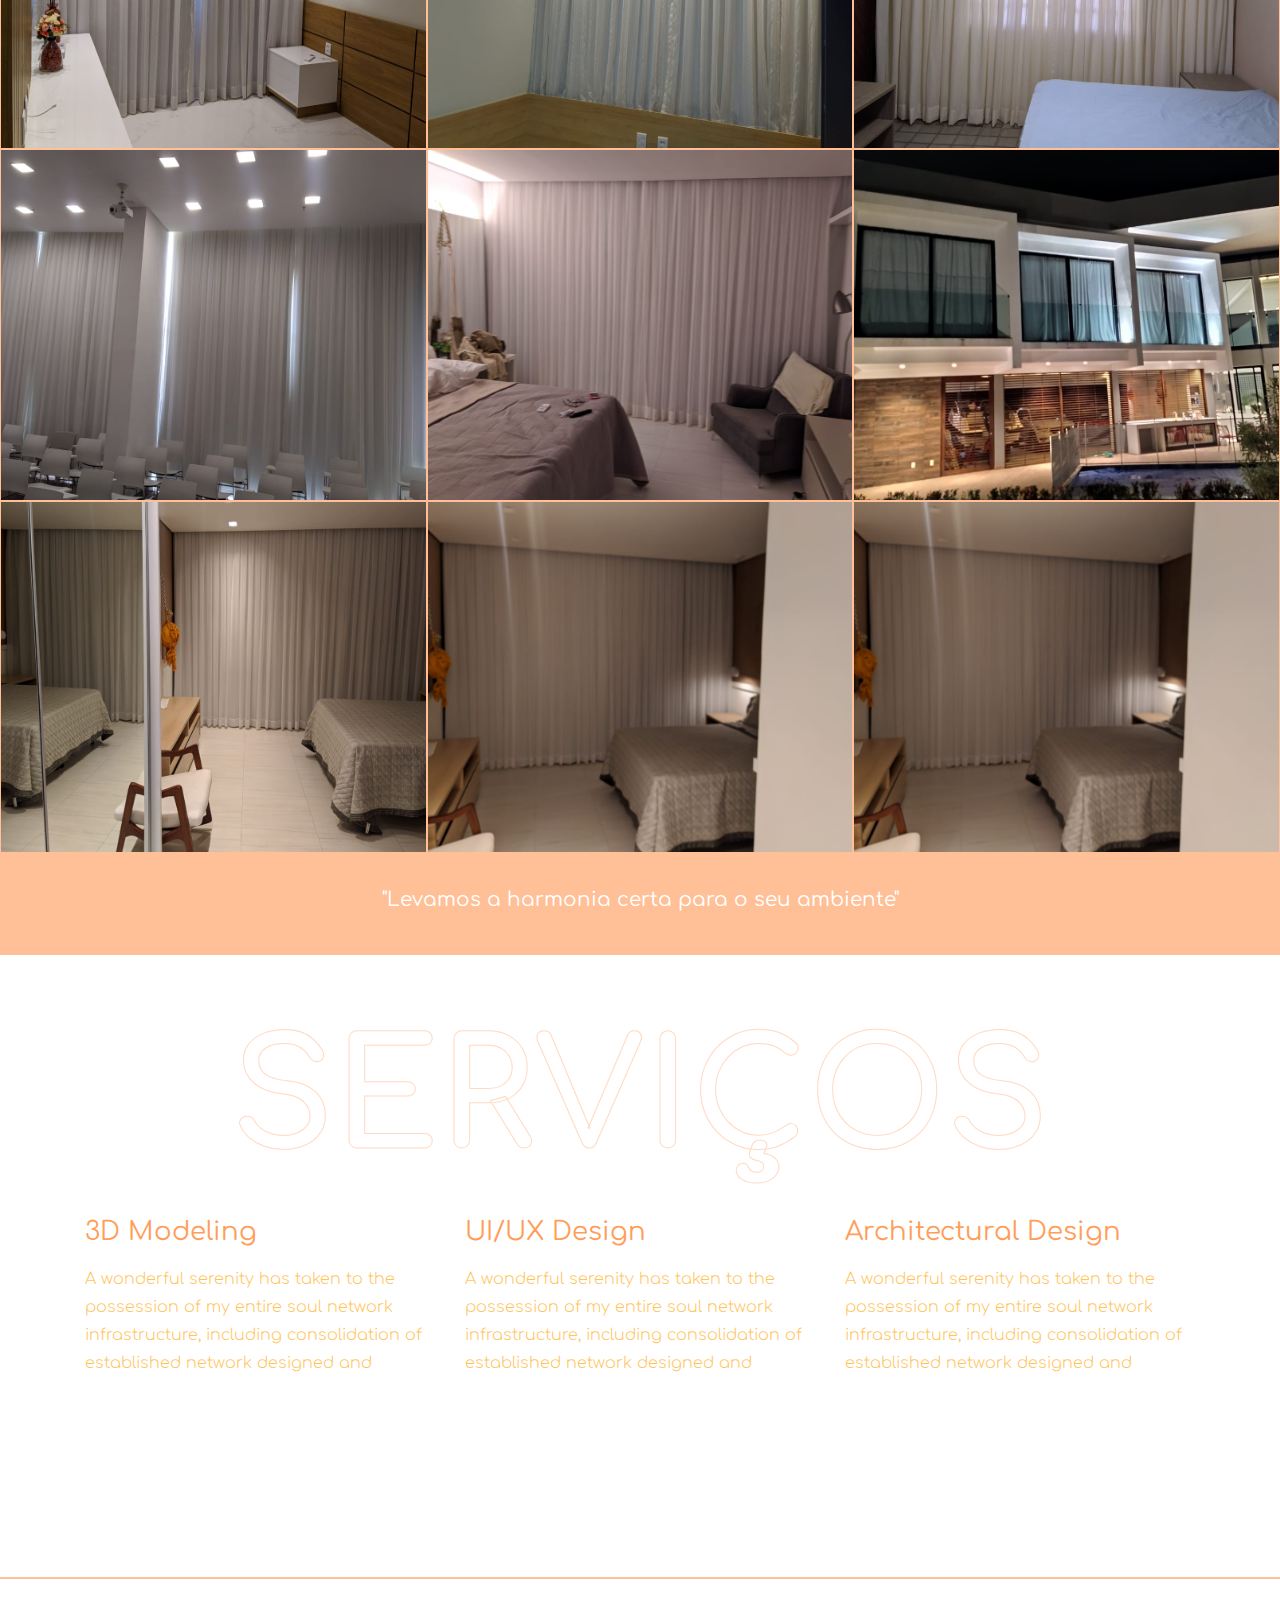
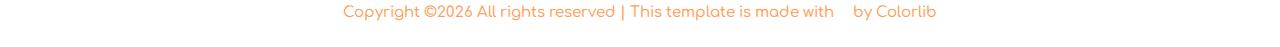
==== commit d8d1eb59: "Add files via upload" ====
--- a/index.html
+++ b/index.html
@@ -80,17 +80,17 @@
                     <div class="col-xl-12">
                         <div class="slider_text text-center">
                             <span>Bem Vindo</span>
-                            <h3>
-                                   Orçamento sem compromisso. 
+                            <ul>
+                                   <li>º Orçamento sem compromisso. </li>
                                    <br>
-                                   Cortinas sobre medidas.
+                                   <li>º Cortinas sobre medidas.</li>
                                    <br>
-                                   Cortinas e persianas. 
+                                   <li>º Cortinas e persianas. </li>
                                    <br>
-                                   Lavagem em geral. 
+                                   <li>º Lavagem em geral. </li>
                                    <br>
-                                   Instalações de cortinas em geral.
-                            </h3>
+                                   <li>º Instalações de cortinas em geral.</li>
+                            </ul>
                         </div>
                     </div>
                 </div>
@@ -110,8 +110,8 @@
                     <div class="gallery_hover">
                         <div class="hover_inner">
                                 <span>Gostou? Fale conosco pelo</span>
-                                <a href="https://api.whatsapp.com/send?1=pt_BR&phone=558498845-2749"><h3>WhatsApp</h3></a>
-                                <a href="https://instagram.com/leide_cortinas1?igshid=be0fmrv5d8n"><h3 style="padding-top: 4px;">Instagram</h3></a>
+                                <a href="https://api.whatsapp.com/send?1=pt_BR&phone=558498845-2749" target="_blank"><h3>WhatsApp</h3></a>
+                                <a href="https://instagram.com/leide_cortinas1?igshid=be0fmrv5d8n" target="_blank"><h3 style="padding-top: 4px;">Instagram</h3></a>
                                 
                         </div>
                     </div>
@@ -123,8 +123,8 @@
                     <div class="gallery_hover">
                         <div class="hover_inner">
                                 <span>Gostou? Fale conosco pelo</span>
-                                <a href="https://api.whatsapp.com/send?1=pt_BR&phone=558498845-2749"><h3>WhatsApp</h3></a>
-                                <a href="https://instagram.com/leide_cortinas1?igshid=be0fmrv5d8n"><h3 style="padding-top: 4px;">Instagram</h3></a>
+                                <a href="https://api.whatsapp.com/send?1=pt_BR&phone=558498845-2749" target="_blank"><h3>WhatsApp</h3></a>
+                                <a href="https://instagram.com/leide_cortinas1?igshid=be0fmrv5d8n" target="_blank"><h3 style="padding-top: 4px;">Instagram</h3></a>
                                 
                         </div>
                     </div>
@@ -136,8 +136,8 @@
                     <div class="gallery_hover">
                         <div class="hover_inner">
                                 <span>Gostou? Fale conosco pelo</span>
-                                <a href="https://api.whatsapp.com/send?1=pt_BR&phone=558498845-2749"><h3>WhatsApp</h3></a>
-                                <a href="https://instagram.com/leide_cortinas1?igshid=be0fmrv5d8n"><h3 style="padding-top: 4px;">Instagram</h3></a>
+                                <a href="https://api.whatsapp.com/send?1=pt_BR&phone=558498845-2749" target="_blank"><h3>WhatsApp</h3></a>
+                                <a href="https://instagram.com/leide_cortinas1?igshid=be0fmrv5d8n" target="_blank"><h3 style="padding-top: 4px;">Instagram</h3></a>
                                 
                         </div>
                     </div>
@@ -149,8 +149,8 @@
                     <div class="gallery_hover">
                         <div class="hover_inner">
                                 <span>Gostou? Fale conosco pelo</span>
-                                <a href="https://api.whatsapp.com/send?1=pt_BR&phone=558498845-2749"><h3>WhatsApp</h3></a>
-                                <a href="https://instagram.com/leide_cortinas1?igshid=be0fmrv5d8n"><h3 style="padding-top: 4px;">Instagram</h3></a>
+                                <a href="https://api.whatsapp.com/send?1=pt_BR&phone=558498845-2749" target="_blank"><h3>WhatsApp</h3></a>
+                                <a href="https://instagram.com/leide_cortinas1?igshid=be0fmrv5d8n" target="_blank"><h3 style="padding-top: 4px;">Instagram</h3></a>
                                 
                         </div>
                     </div>
@@ -162,8 +162,8 @@
                     <div class="gallery_hover">
                         <div class="hover_inner">
                                 <span>Gostou? Fale conosco pelo</span>
-                                <a href="https://api.whatsapp.com/send?1=pt_BR&phone=558498845-2749"><h3>WhatsApp</h3></a>
-                                <a href="https://instagram.com/leide_cortinas1?igshid=be0fmrv5d8n"><h3 style="padding-top: 4px;">Instagram</h3></a>
+                                <a href="https://api.whatsapp.com/send?1=pt_BR&phone=558498845-2749" target="_blank"><h3>WhatsApp</h3></a>
+                                <a href="https://instagram.com/leide_cortinas1?igshid=be0fmrv5d8n" target="_blank"><h3 style="padding-top: 4px;">Instagram</h3></a>
                                 
                         </div>
                     </div>
@@ -175,8 +175,8 @@
                     <div class="gallery_hover">
                         <div class="hover_inner">
                                 <span>Gostou? Fale conosco pelo</span>
-                                <a href="https://api.whatsapp.com/send?1=pt_BR&phone=558498845-2749"><h3>WhatsApp</h3></a>
-                                <a href="https://instagram.com/leide_cortinas1?igshid=be0fmrv5d8n"><h3 style="padding-top: 4px;">Instagram</h3></a>
+                                <a href="https://api.whatsapp.com/send?1=pt_BR&phone=558498845-2749" target="_blank"><h3>WhatsApp</h3></a>
+                                <a href="https://instagram.com/leide_cortinas1?igshid=be0fmrv5d8n" target="_blank"><h3 style="padding-top: 4px;">Instagram</h3></a>
                                 
                         </div>
                     </div>
@@ -188,8 +188,8 @@
                     <div class="gallery_hover">
                         <div class="hover_inner">
                                 <span>Gostou? Fale conosco pelo</span>
-                                <a href="https://api.whatsapp.com/send?1=pt_BR&phone=558498845-2749"><h3>WhatsApp</h3></a>
-                                <a href="https://instagram.com/leide_cortinas1?igshid=be0fmrv5d8n"><h3 style="padding-top: 4px;">Instagram</h3></a>
+                                <a href="https://api.whatsapp.com/send?1=pt_BR&phone=558498845-2749" target="_blank"><h3>WhatsApp</h3></a>
+                                <a href="https://instagram.com/leide_cortinas1?igshid=be0fmrv5d8n" target="_blank"><h3 style="padding-top: 4px;">Instagram</h3></a>
                                 
                         </div>
                     </div>
@@ -201,8 +201,8 @@
                     <div class="gallery_hover">
                         <div class="hover_inner">
                                 <span>Gostou? Fale conosco pelo</span>
-                                <a href="https://api.whatsapp.com/send?1=pt_BR&phone=558498845-2749"><h3>WhatsApp</h3></a>
-                                <a href="https://instagram.com/leide_cortinas1?igshid=be0fmrv5d8n"><h3 style="padding-top: 4px;">Instagram</h3></a>
+                                <a href="https://api.whatsapp.com/send?1=pt_BR&phone=558498845-2749" target="_blank"><h3>WhatsApp</h3></a>
+                                <a href="https://instagram.com/leide_cortinas1?igshid=be0fmrv5d8n" target="_blank"><h3 style="padding-top: 4px;">Instagram</h3></a>
                                 
                         </div>
                     </div>
@@ -214,8 +214,8 @@
                     <div class="gallery_hover">
                         <div class="hover_inner">
                                 <span>Gostou? Fale conosco pelo</span>
-                                <a href="https://api.whatsapp.com/send?1=pt_BR&phone=558498845-2749"><h3>WhatsApp</h3></a>
-                                <a href="https://instagram.com/leide_cortinas1?igshid=be0fmrv5d8n"><h3 style="padding-top: 4px;">Instagram</h3></a>
+                                <a href="https://api.whatsapp.com/send?1=pt_BR&phone=558498845-2749" target="_blank"><h3>WhatsApp</h3></a>
+                                <a href="https://instagram.com/leide_cortinas1?igshid=be0fmrv5d8n" target="_blank"><h3 style="padding-top: 4px;">Instagram</h3></a>
                                 
                         </div>
                     </div>
@@ -227,8 +227,8 @@
                     <div class="gallery_hover">
                         <div class="hover_inner">
                                 <span>Gostou? Fale conosco pelo</span>
-                                <a href="https://api.whatsapp.com/send?1=pt_BR&phone=558498845-2749"><h3>WhatsApp</h3></a>
-                                <a href="https://instagram.com/leide_cortinas1?igshid=be0fmrv5d8n"><h3 style="padding-top: 4px;">Instagram</h3></a>
+                                <a href="https://api.whatsapp.com/send?1=pt_BR&phone=558498845-2749" target="_blank"><h3>WhatsApp</h3></a>
+                                <a href="https://instagram.com/leide_cortinas1?igshid=be0fmrv5d8n" target="_blank"><h3 style="padding-top: 4px;">Instagram</h3></a>
                                 
                         </div>
                     </div>
@@ -240,8 +240,8 @@
                     <div class="gallery_hover">
                         <div class="hover_inner">
                                 <span>Gostou? Fale conosco pelo</span>
-                                <a href="https://api.whatsapp.com/send?1=pt_BR&phone=558498845-2749"><h3>WhatsApp</h3></a>
-                                <a href="https://instagram.com/leide_cortinas1?igshid=be0fmrv5d8n"><h3 style="padding-top: 4px;">Instagram</h3></a>
+                                <a href="https://api.whatsapp.com/send?1=pt_BR&phone=558498845-2749" target="_blank"><h3>WhatsApp</h3></a>
+                                <a href="https://instagram.com/leide_cortinas1?igshid=be0fmrv5d8n" target="_blank"><h3 style="padding-top: 4px;">Instagram</h3></a>
                                 
                         </div>
                     </div>
@@ -253,8 +253,8 @@
                     <div class="gallery_hover">
                         <div class="hover_inner">
                                 <span>Gostou? Fale conosco pelo</span>
-                                <a href="https://api.whatsapp.com/send?1=pt_BR&phone=558498845-2749"><h3>WhatsApp</h3></a>
-                                <a href="https://instagram.com/leide_cortinas1?igshid=be0fmrv5d8n"><h3 style="padding-top: 4px;">Instagram</h3></a>
+                                <a href="https://api.whatsapp.com/send?1=pt_BR&phone=558498845-2749" target="_blank"><h3>WhatsApp</h3></a>
+                                <a href="https://instagram.com/leide_cortinas1?igshid=be0fmrv5d8n" target="_blank"><h3 style="padding-top: 4px;">Instagram</h3></a>
                                 
                         </div>
                     </div>
@@ -266,8 +266,8 @@
                     <div class="gallery_hover">
                         <div class="hover_inner">
                                 <span>Gostou? Fale conosco pelo</span>
-                                <a href="https://api.whatsapp.com/send?1=pt_BR&phone=558498845-2749"><h3>WhatsApp</h3></a>
-                                <a href="https://instagram.com/leide_cortinas1?igshid=be0fmrv5d8n"><h3 style="padding-top: 4px;">Instagram</h3></a>
+                                <a href="https://api.whatsapp.com/send?1=pt_BR&phone=558498845-2749" target="_blank"><h3>WhatsApp</h3></a>
+                                <a href="https://instagram.com/leide_cortinas1?igshid=be0fmrv5d8n" target="_blank"><h3 style="padding-top: 4px;">Instagram</h3></a>
                                 
                         </div>
                     </div>
@@ -279,8 +279,8 @@
                     <div class="gallery_hover">
                         <div class="hover_inner">
                                 <span>Gostou? Fale conosco pelo</span>
-                                <a href="https://api.whatsapp.com/send?1=pt_BR&phone=558498845-2749"><h3>WhatsApp</h3></a>
-                                <a href="https://instagram.com/leide_cortinas1?igshid=be0fmrv5d8n"><h3 style="padding-top: 4px;">Instagram</h3></a>
+                                <a href="https://api.whatsapp.com/send?1=pt_BR&phone=558498845-2749" target="_blank"><h3>WhatsApp</h3></a>
+                                <a href="https://instagram.com/leide_cortinas1?igshid=be0fmrv5d8n" target="_blank"><h3 style="padding-top: 4px;">Instagram</h3></a>
                                 
                         </div>
                     </div>
@@ -292,8 +292,8 @@
                     <div class="gallery_hover">
                         <div class="hover_inner">
                                 <span>Gostou? Fale conosco pelo</span>
-                                <a href="https://api.whatsapp.com/send?1=pt_BR&phone=558498845-2749"><h3>WhatsApp</h3></a>
-                                <a href="https://instagram.com/leide_cortinas1?igshid=be0fmrv5d8n"><h3 style="padding-top: 4px;">Instagram</h3></a>
+                                <a href="https://api.whatsapp.com/send?1=pt_BR&phone=558498845-2749" target="_blank"><h3>WhatsApp</h3></a>
+                                <a href="https://instagram.com/leide_cortinas1?igshid=be0fmrv5d8n" target="_blank"><h3 style="padding-top: 4px;">Instagram</h3></a>
                                 
                         </div>
                     </div>
@@ -305,8 +305,8 @@
                     <div class="gallery_hover">
                         <div class="hover_inner">
                                 <span>Gostou? Fale conosco pelo</span>
-                                <a href="https://api.whatsapp.com/send?1=pt_BR&phone=558498845-2749"><h3>WhatsApp</h3></a>
-                                <a href="https://instagram.com/leide_cortinas1?igshid=be0fmrv5d8n"><h3 style="padding-top: 4px;">Instagram</h3></a>
+                                <a href="https://api.whatsapp.com/send?1=pt_BR&phone=558498845-2749" target="_blank"><h3>WhatsApp</h3></a>
+                                <a href="https://instagram.com/leide_cortinas1?igshid=be0fmrv5d8n" target="_blank"><h3 style="padding-top: 4px;">Instagram</h3></a>
                                 
                         </div>
                     </div>
@@ -318,8 +318,8 @@
                     <div class="gallery_hover">
                         <div class="hover_inner">
                                 <span>Gostou? Fale conosco pelo</span>
-                                <a href="https://api.whatsapp.com/send?1=pt_BR&phone=558498845-2749"><h3>WhatsApp</h3></a>
-                                <a href="https://instagram.com/leide_cortinas1?igshid=be0fmrv5d8n"><h3 style="padding-top: 4px;">Instagram</h3></a>
+                                <a href="https://api.whatsapp.com/send?1=pt_BR&phone=558498845-2749" target="_blank"><h3>WhatsApp</h3></a>
+                                <a href="https://instagram.com/leide_cortinas1?igshid=be0fmrv5d8n" target="_blank"><h3 style="padding-top: 4px;">Instagram</h3></a>
                                 
                         </div>
                     </div>
@@ -331,8 +331,8 @@
                     <div class="gallery_hover">
                         <div class="hover_inner">
                                 <span>Gostou? Fale conosco pelo</span>
-                                <a href="https://api.whatsapp.com/send?1=pt_BR&phone=558498845-2749"><h3>WhatsApp</h3></a>
-                                <a href="https://instagram.com/leide_cortinas1?igshid=be0fmrv5d8n"><h3 style="padding-top: 4px;">Instagram</h3></a>
+                                <a href="https://api.whatsapp.com/send?1=pt_BR&phone=558498845-2749" target="_blank"><h3>WhatsApp</h3></a>
+                                <a href="https://instagram.com/leide_cortinas1?igshid=be0fmrv5d8n" target="_blank"><h3 style="padding-top: 4px;">Instagram</h3></a>
                                 
                         </div>
                     </div>
@@ -344,8 +344,8 @@
                     <div class="gallery_hover">
                         <div class="hover_inner">
                                 <span>Gostou? Fale conosco pelo</span>
-                                <a href="https://api.whatsapp.com/send?1=pt_BR&phone=558498845-2749"><h3>WhatsApp</h3></a>
-                                <a href="https://instagram.com/leide_cortinas1?igshid=be0fmrv5d8n"><h3 style="padding-top: 4px;">Instagram</h3></a>
+                                <a href="https://api.whatsapp.com/send?1=pt_BR&phone=558498845-2749" target="_blank"><h3>WhatsApp</h3></a>
+                                <a href="https://instagram.com/leide_cortinas1?igshid=be0fmrv5d8n" target="_blank"><h3 style="padding-top: 4px;">Instagram</h3></a>
                                 
                         </div>
                     </div>
@@ -357,8 +357,8 @@
                     <div class="gallery_hover">
                         <div class="hover_inner">
                                 <span>Gostou? Fale conosco pelo</span>
-                                <a href="https://api.whatsapp.com/send?1=pt_BR&phone=558498845-2749"><h3>WhatsApp</h3></a>
-                                <a href="https://instagram.com/leide_cortinas1?igshid=be0fmrv5d8n"><h3 style="padding-top: 4px;">Instagram</h3></a>
+                                <a href="https://api.whatsapp.com/send?1=pt_BR&phone=558498845-2749" target="_blank"><h3>WhatsApp</h3></a>
+                                <a href="https://instagram.com/leide_cortinas1?igshid=be0fmrv5d8n" target="_blank"><h3 style="padding-top: 4px;">Instagram</h3></a>
                                 
                         </div>
                     </div>
@@ -370,8 +370,8 @@
                     <div class="gallery_hover">
                         <div class="hover_inner">
                                 <span>Gostou? Fale conosco pelo</span>
-                                <a href="https://api.whatsapp.com/send?1=pt_BR&phone=558498845-2749"><h3>WhatsApp</h3></a>
-                                <a href="https://instagram.com/leide_cortinas1?igshid=be0fmrv5d8n"><h3 style="padding-top: 4px;">Instagram</h3></a>
+                                <a href="https://api.whatsapp.com/send?1=pt_BR&phone=558498845-2749" target="_blank"><h3>WhatsApp</h3></a>
+                                <a href="https://instagram.com/leide_cortinas1?igshid=be0fmrv5d8n" target="_blank"><h3 style="padding-top: 4px;">Instagram</h3></a>
                                 
                         </div>
                     </div>
@@ -383,8 +383,8 @@
                     <div class="gallery_hover">
                         <div class="hover_inner">
                                 <span>Gostou? Fale conosco pelo</span>
-                                <a href="https://api.whatsapp.com/send?1=pt_BR&phone=558498845-2749"><h3>WhatsApp</h3></a>
-                                <a href="https://instagram.com/leide_cortinas1?igshid=be0fmrv5d8n"><h3 style="padding-top: 4px;">Instagram</h3></a>
+                                <a href="https://api.whatsapp.com/send?1=pt_BR&phone=558498845-2749" target="_blank"><h3>WhatsApp</h3></a>
+                                <a href="https://instagram.com/leide_cortinas1?igshid=be0fmrv5d8n" target="_blank"><h3 style="padding-top: 4px;">Instagram</h3></a>
                                 
                         </div>
                     </div>
@@ -396,8 +396,8 @@
                     <div class="gallery_hover">
                         <div class="hover_inner">
                                 <span>Gostou? Fale conosco pelo</span>
-                                <a href="https://api.whatsapp.com/send?1=pt_BR&phone=558498845-2749"><h3>WhatsApp</h3></a>
-                                <a href="https://instagram.com/leide_cortinas1?igshid=be0fmrv5d8n"><h3 style="padding-top: 4px;">Instagram</h3></a>
+                                <a href="https://api.whatsapp.com/send?1=pt_BR&phone=558498845-2749" target="_blank"><h3>WhatsApp</h3></a>
+                                <a href="https://instagram.com/leide_cortinas1?igshid=be0fmrv5d8n" target="_blank"><h3 style="padding-top: 4px;">Instagram</h3></a>
                                 
                         </div>
                     </div>
@@ -409,8 +409,8 @@
                     <div class="gallery_hover">
                         <div class="hover_inner">
                                 <span>Gostou? Fale conosco pelo</span>
-                                <a href="https://api.whatsapp.com/send?1=pt_BR&phone=558498845-2749"><h3>WhatsApp</h3></a>
-                                <a href="https://instagram.com/leide_cortinas1?igshid=be0fmrv5d8n"><h3 style="padding-top: 4px;">Instagram</h3></a>
+                                <a href="https://api.whatsapp.com/send?1=pt_BR&phone=558498845-2749" target="_blank"><h3>WhatsApp</h3></a>
+                                <a href="https://instagram.com/leide_cortinas1?igshid=be0fmrv5d8n" target="_blank"><h3 style="padding-top: 4px;">Instagram</h3></a>
                                 
                         </div>
                     </div>
@@ -422,8 +422,8 @@
                     <div class="gallery_hover">
                         <div class="hover_inner">
                                 <span>Gostou? Fale conosco pelo</span>
-                                <a href="https://api.whatsapp.com/send?1=pt_BR&phone=558498845-2749"><h3>WhatsApp</h3></a>
-                                <a href="https://instagram.com/leide_cortinas1?igshid=be0fmrv5d8n"><h3 style="padding-top: 4px;">Instagram</h3></a>
+                                <a href="https://api.whatsapp.com/send?1=pt_BR&phone=558498845-2749" target="_blank"><h3>WhatsApp</h3></a>
+                                <a href="https://instagram.com/leide_cortinas1?igshid=be0fmrv5d8n" target="_blank"><h3 style="padding-top: 4px;">Instagram</h3></a>
                                 
                         </div>
                     </div>
@@ -435,8 +435,8 @@
                     <div class="gallery_hover">
                         <div class="hover_inner">
                                 <span>Gostou? Fale conosco pelo</span>
-                                <a href="https://api.whatsapp.com/send?1=pt_BR&phone=558498845-2749"><h3>WhatsApp</h3></a>
-                                <a href="https://instagram.com/leide_cortinas1?igshid=be0fmrv5d8n"><h3 style="padding-top: 4px;">Instagram</h3></a>
+                                <a href="https://api.whatsapp.com/send?1=pt_BR&phone=558498845-2749" target="_blank"><h3>WhatsApp</h3></a>
+                                <a href="https://instagram.com/leide_cortinas1?igshid=be0fmrv5d8n" target="_blank"><h3 style="padding-top: 4px;">Instagram</h3></a>
                                 
                         </div>
                     </div>
@@ -448,8 +448,8 @@
                     <div class="gallery_hover">
                         <div class="hover_inner">
                                 <span>Gostou? Fale conosco pelo</span>
-                                <a href="https://api.whatsapp.com/send?1=pt_BR&phone=558498845-2749"><h3>WhatsApp</h3></a>
-                                <a href="https://instagram.com/leide_cortinas1?igshid=be0fmrv5d8n"><h3 style="padding-top: 4px;">Instagram</h3></a>
+                                <a href="https://api.whatsapp.com/send?1=pt_BR&phone=558498845-2749" target="_blank"><h3>WhatsApp</h3></a>
+                                <a href="https://instagram.com/leide_cortinas1?igshid=be0fmrv5d8n" target="_blank"><h3 style="padding-top: 4px;">Instagram</h3></a>
                                 
                         </div>
                     </div>
@@ -461,8 +461,8 @@
                     <div class="gallery_hover">
                         <div class="hover_inner">
                                 <span>Gostou? Fale conosco pelo</span>
-                                <a href="https://api.whatsapp.com/send?1=pt_BR&phone=558498845-2749"><h3>WhatsApp</h3></a>
-                                <a href="https://instagram.com/leide_cortinas1?igshid=be0fmrv5d8n"><h3 style="padding-top: 4px;">Instagram</h3></a>
+                                <a href="https://api.whatsapp.com/send?1=pt_BR&phone=558498845-2749" target="_blank"><h3>WhatsApp</h3></a>
+                                <a href="https://instagram.com/leide_cortinas1?igshid=be0fmrv5d8n" target="_blank"><h3 style="padding-top: 4px;">Instagram</h3></a>
                                 
                         </div>
                     </div>
@@ -474,8 +474,8 @@
                     <div class="gallery_hover">
                         <div class="hover_inner">
                                 <span>Gostou? Fale conosco pelo</span>
-                                <a href="https://api.whatsapp.com/send?1=pt_BR&phone=558498845-2749"><h3>WhatsApp</h3></a>
-                                <a href="https://instagram.com/leide_cortinas1?igshid=be0fmrv5d8n"><h3 style="padding-top: 4px;">Instagram</h3></a>
+                                <a href="https://api.whatsapp.com/send?1=pt_BR&phone=558498845-2749" target="_blank"><h3>WhatsApp</h3></a>
+                                <a href="https://instagram.com/leide_cortinas1?igshid=be0fmrv5d8n" target="_blank"><h3 style="padding-top: 4px;">Instagram</h3></a>
                                 
                         </div>
                     </div>
@@ -487,8 +487,8 @@
                     <div class="gallery_hover">
                         <div class="hover_inner">
                                 <span>Gostou? Fale conosco pelo</span>
-                                <a href="https://api.whatsapp.com/send?1=pt_BR&phone=558498845-2749"><h3>WhatsApp</h3></a>
-                                <a href="https://instagram.com/leide_cortinas1?igshid=be0fmrv5d8n"><h3 style="padding-top: 4px;">Instagram</h3></a>
+                                <a href="https://api.whatsapp.com/send?1=pt_BR&phone=558498845-2749" target="_blank"><h3>WhatsApp</h3></a>
+                                <a href="https://instagram.com/leide_cortinas1?igshid=be0fmrv5d8n" target="_blank"><h3 style="padding-top: 4px;">Instagram</h3></a>
                                 
                         </div>
                     </div>
@@ -500,8 +500,8 @@
                     <div class="gallery_hover">
                         <div class="hover_inner">
                                 <span>Gostou? Fale conosco pelo</span>
-                                <a href="https://api.whatsapp.com/send?1=pt_BR&phone=558498845-2749"><h3>WhatsApp</h3></a>
-                                <a href="https://instagram.com/leide_cortinas1?igshid=be0fmrv5d8n"><h3 style="padding-top: 4px;">Instagram</h3></a>
+                                <a href="https://api.whatsapp.com/send?1=pt_BR&phone=558498845-2749" target="_blank"><h3>WhatsApp</h3></a>
+                                <a href="https://instagram.com/leide_cortinas1?igshid=be0fmrv5d8n" target="_blank"><h3 style="padding-top: 4px;">Instagram</h3></a>
                                 
                         </div>
                     </div>
@@ -513,8 +513,8 @@
                     <div class="gallery_hover">
                         <div class="hover_inner">
                                 <span>Gostou? Fale conosco pelo</span>
-                                <a href="https://api.whatsapp.com/send?1=pt_BR&phone=558498845-2749"><h3>WhatsApp</h3></a>
-                                <a href="https://instagram.com/leide_cortinas1?igshid=be0fmrv5d8n"><h3 style="padding-top: 4px;">Instagram</h3></a>
+                                <a href="https://api.whatsapp.com/send?1=pt_BR&phone=558498845-2749" target="_blank"><h3>WhatsApp</h3></a>
+                                <a href="https://instagram.com/leide_cortinas1?igshid=be0fmrv5d8n" target="_blank"><h3 style="padding-top: 4px;">Instagram</h3></a>
                                 
                         </div>
                     </div>
@@ -526,8 +526,8 @@
                     <div class="gallery_hover">
                         <div class="hover_inner">
                                 <span>Gostou? Fale conosco pelo</span>
-                                <a href="https://api.whatsapp.com/send?1=pt_BR&phone=558498845-2749"><h3>WhatsApp</h3></a>
-                                <a href="https://instagram.com/leide_cortinas1?igshid=be0fmrv5d8n"><h3 style="padding-top: 4px;">Instagram</h3></a>
+                                <a href="https://api.whatsapp.com/send?1=pt_BR&phone=558498845-2749" target="_blank"><h3>WhatsApp</h3></a>
+                                <a href="https://instagram.com/leide_cortinas1?igshid=be0fmrv5d8n" target="_blank"><h3 style="padding-top: 4px;">Instagram</h3></a>
                                 
                         </div>
                     </div>
@@ -539,8 +539,8 @@
                     <div class="gallery_hover">
                         <div class="hover_inner">
                                 <span>Gostou? Fale conosco pelo</span>
-                                <a href="https://api.whatsapp.com/send?1=pt_BR&phone=558498845-2749"><h3>WhatsApp</h3></a>
-                                <a href="https://instagram.com/leide_cortinas1?igshid=be0fmrv5d8n"><h3 style="padding-top: 4px;">Instagram</h3></a>
+                                <a href="https://api.whatsapp.com/send?1=pt_BR&phone=558498845-2749" target="_blank"><h3>WhatsApp</h3></a>
+                                <a href="https://instagram.com/leide_cortinas1?igshid=be0fmrv5d8n" target="_blank"><h3 style="padding-top: 4px;">Instagram</h3></a>
                                 
                         </div>
                     </div>
@@ -552,8 +552,8 @@
                     <div class="gallery_hover">
                         <div class="hover_inner">
                                 <span>Gostou? Fale conosco pelo</span>
-                                <a href="https://api.whatsapp.com/send?1=pt_BR&phone=558498845-2749"><h3>WhatsApp</h3></a>
-                                <a href="https://instagram.com/leide_cortinas1?igshid=be0fmrv5d8n"><h3 style="padding-top: 4px;">Instagram</h3></a>
+                                <a href="https://api.whatsapp.com/send?1=pt_BR&phone=558498845-2749" target="_blank"><h3>WhatsApp</h3></a>
+                                <a href="https://instagram.com/leide_cortinas1?igshid=be0fmrv5d8n" target="_blank"><h3 style="padding-top: 4px;">Instagram</h3></a>
                                 
                         </div>
                     </div>
@@ -565,8 +565,8 @@
                     <div class="gallery_hover">
                         <div class="hover_inner">
                                 <span>Gostou? Fale conosco pelo</span>
-                                <a href="https://api.whatsapp.com/send?1=pt_BR&phone=558498845-2749"><h3>WhatsApp</h3></a>
-                                <a href="https://instagram.com/leide_cortinas1?igshid=be0fmrv5d8n"><h3 style="padding-top: 4px;">Instagram</h3></a>
+                                <a href="https://api.whatsapp.com/send?1=pt_BR&phone=558498845-2749" target="_blank"><h3>WhatsApp</h3></a>
+                                <a href="https://instagram.com/leide_cortinas1?igshid=be0fmrv5d8n" target="_blank"><h3 style="padding-top: 4px;">Instagram</h3></a>
                                 
                         </div>
                     </div>
@@ -578,8 +578,8 @@
                     <div class="gallery_hover">
                         <div class="hover_inner">
                                 <span>Gostou? Fale conosco pelo</span>
-                                <a href="https://api.whatsapp.com/send?1=pt_BR&phone=558498845-2749"><h3>WhatsApp</h3></a>
-                                <a href="https://instagram.com/leide_cortinas1?igshid=be0fmrv5d8n"><h3 style="padding-top: 4px;">Instagram</h3></a>
+                                <a href="https://api.whatsapp.com/send?1=pt_BR&phone=558498845-2749" target="_blank"><h3>WhatsApp</h3></a>
+                                <a href="https://instagram.com/leide_cortinas1?igshid=be0fmrv5d8n" target="_blank"><h3 style="padding-top: 4px;">Instagram</h3></a>
                                 
                         </div>
                     </div>
@@ -591,8 +591,8 @@
                     <div class="gallery_hover">
                         <div class="hover_inner">
                                 <span>Gostou? Fale conosco pelo</span>
-                                <a href="https://api.whatsapp.com/send?1=pt_BR&phone=558498845-2749"><h3>WhatsApp</h3></a>
-                                <a href="https://instagram.com/leide_cortinas1?igshid=be0fmrv5d8n"><h3 style="padding-top: 4px;">Instagram</h3></a>
+                                <a href="https://api.whatsapp.com/send?1=pt_BR&phone=558498845-2749" target="_blank"><h3>WhatsApp</h3></a>
+                                <a href="https://instagram.com/leide_cortinas1?igshid=be0fmrv5d8n" target="_blank"><h3 style="padding-top: 4px;">Instagram</h3></a>
                                 
                         </div>
                     </div>
@@ -604,8 +604,8 @@
                     <div class="gallery_hover">
                         <div class="hover_inner">
                                 <span>Gostou? Fale conosco pelo</span>
-                                <a href="https://api.whatsapp.com/send?1=pt_BR&phone=558498845-2749"><h3>WhatsApp</h3></a>
-                                <a href="https://instagram.com/leide_cortinas1?igshid=be0fmrv5d8n"><h3 style="padding-top: 4px;">Instagram</h3></a>
+                                <a href="https://api.whatsapp.com/send?1=pt_BR&phone=558498845-2749" target="_blank"><h3>WhatsApp</h3></a>
+                                <a href="https://instagram.com/leide_cortinas1?igshid=be0fmrv5d8n" target="_blank"><h3 style="padding-top: 4px;">Instagram</h3></a>
                                 
                         </div>
                     </div>
@@ -617,8 +617,8 @@
                     <div class="gallery_hover">
                         <div class="hover_inner">
                                 <span>Gostou? Fale conosco pelo</span>
-                                <a href="https://api.whatsapp.com/send?1=pt_BR&phone=558498845-2749"><h3>WhatsApp</h3></a>
-                                <a href="https://instagram.com/leide_cortinas1?igshid=be0fmrv5d8n"><h3 style="padding-top: 4px;">Instagram</h3></a>
+                                <a href="https://api.whatsapp.com/send?1=pt_BR&phone=558498845-2749" target="_blank"><h3>WhatsApp</h3></a>
+                                <a href="https://instagram.com/leide_cortinas1?igshid=be0fmrv5d8n" target="_blank"><h3 style="padding-top: 4px;">Instagram</h3></a>
                                 
                         </div>
                     </div>
@@ -630,8 +630,21 @@
                     <div class="gallery_hover">
                         <div class="hover_inner">
                                 <span>Gostou? Fale conosco pelo</span>
-                                <a href="https://api.whatsapp.com/send?1=pt_BR&phone=558498845-2749"><h3>WhatsApp</h3></a>
-                                <a href="https://instagram.com/leide_cortinas1?igshid=be0fmrv5d8n"><h3 style="padding-top: 4px;">Instagram</h3></a>
+                                <a href="https://api.whatsapp.com/send?1=pt_BR&phone=558498845-2749" target="_blank"><h3>WhatsApp</h3></a>
+                                <a href="https://instagram.com/leide_cortinas1?igshid=be0fmrv5d8n" target="_blank"><h3 style="padding-top: 4px;">Instagram</h3></a>
+                                
+                        </div>
+                    </div>
+                </div>
+                <div class=" single_gallery">
+                    <div class="thumb">
+                        <img src="41.jpeg" alt="">
+                    </div>
+                    <div class="gallery_hover">
+                        <div class="hover_inner">
+                                <span>Gostou? Fale conosco pelo</span>
+                                <a href="https://api.whatsapp.com/send?1=pt_BR&phone=558498845-2749" target="_blank"><h3>WhatsApp</h3></a>
+                                <a href="https://instagram.com/leide_cortinas1?igshid=be0fmrv5d8n" target="_blank"><h3 style="padding-top: 4px;">Instagram</h3></a>
                                 
                         </div>
                     </div>
--- a/style.css
+++ b/style.css
@@ -29,7 +29,7 @@
   -moz-transition: 0.3s;
   -o-transition: 0.3s;
   transition: 0.3s;
-}
+} 
 
 /* line 20, ../../Arafath/CL/December/230. Portfolio/HTML/scss/theme-default.scss */
 a:focus,
@@ -1343,7 +1343,7 @@
 }
 
 /* line 21, ../../Arafath/CL/December/230. Portfolio/HTML/scss/_slider.scss */
-.slider_area .single_slider .slider_text h3 {
+.slider_area .single_slider .slider_text li {
   color: #FFF;
   font-family: 'Comfortaa', cursive;
   font-size: 50px;
@@ -1353,7 +1353,7 @@
 
 @media (max-width: 767px) {
   /* line 21, ../../Arafath/CL/December/230. Portfolio/HTML/scss/_slider.scss */
-  .slider_area .single_slider .slider_text h3 {
+  .slider_area .single_slider .slider_text li {
     font-size: 25px;
     line-height: 35px;
   }
@@ -1361,7 +1361,7 @@
 
 @media (min-width: 768px) and (max-width: 991px) {
   /* line 21, ../../Arafath/CL/December/230. Portfolio/HTML/scss/_slider.scss */
-  .slider_area .single_slider .slider_text h3 {
+  .slider_area .single_slider .slider_text li {
     font-size: 30px;
     line-height: 35px;
   }
@@ -1369,7 +1369,7 @@
 
 @media (min-width: 992px) and (max-width: 1200px) {
   /* line 21, ../../Arafath/CL/December/230. Portfolio/HTML/scss/_slider.scss */
-  .slider_area .single_slider .slider_text h3 {
+  .slider_area .single_slider .slider_text li {
     font-size: 45px;
     letter-spacing: 3px;
     line-height: 55px;
